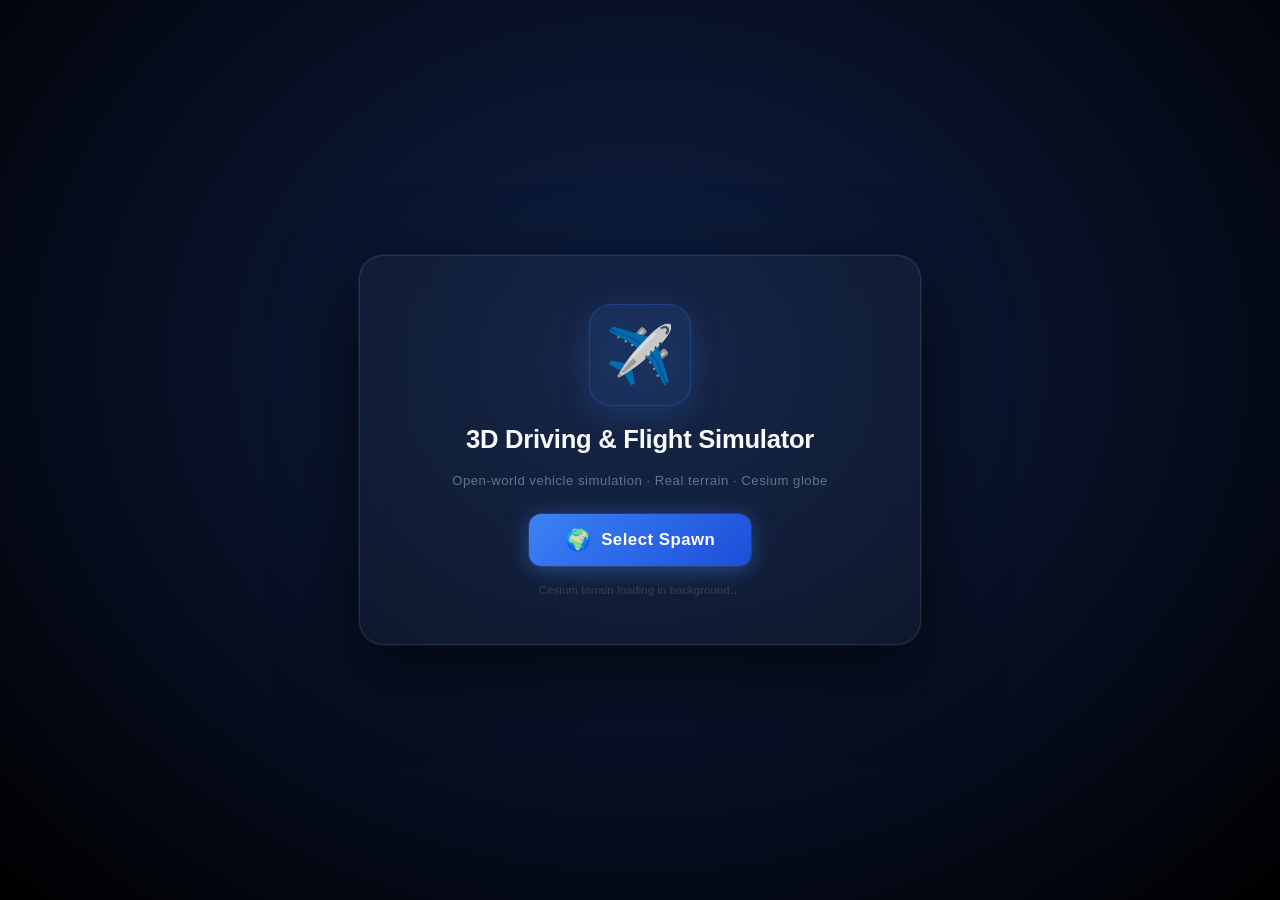
==== index.html @ 6d43e44e "Add files via upload" ====
<!DOCTYPE html>
<html lang="en">
<head>
    <meta charset="UTF-8">
    <meta name="viewport" content="width=device-width, initial-scale=1.0, maximum-scale=1.0, user-scalable=no">
    <title>3D Driving & Flight Simulator</title>

    <link rel="manifest" href="manifest.json">

    <!-- Leaflet (collision, routing, GPS) -->
    <link rel="stylesheet" href="https://unpkg.com/leaflet@1.9.4/dist/leaflet.css"/>
    <link rel="stylesheet" href="https://unpkg.com/leaflet-routing-machine@latest/dist/leaflet-routing-machine.css" />

    <!-- CesiumJS (3D world engine) -->
    <link href="https://cesium.com/downloads/cesiumjs/releases/1.117/Build/Cesium/Widgets/widgets.css" rel="stylesheet">

    <link rel="stylesheet" href="style.css"/>
    <script src="https://unpkg.com/@turf/turf@6/turf.min.js"></script>
</head>
<body>

    <!-- ─── CESIUM 3D WORLD (shown in 3D mode) ───────────────────────────── -->
    <div id="cesium-container"></div>

    <div id="skybox"></div>

    <!-- ─── LEAFLET CSS-PERSPECTIVE VIEW (shown in 2D mode / fallback) ────── -->
    <div id="camera-perspective">
        <div id="camera-tilt">
            <div id="map-rotator">
                <div id="map-subpixel">
                    <div id="map-container">
                        <div id="map"></div>
                    </div>
                </div>
            </div>
            <div id="vehicle-overlay">
                <div id="vehicle-graphic"></div>
            </div>
        </div>
    </div>

    <!-- Cesium 3D mode owns its own vehicle visuals: in first-person there's
         nothing to draw (you're inside the vehicle); in third-person, simple
         box-built vehicle models are added directly to the Cesium scene in
         script.js. The #vehicle-overlay sprite below is only used by the
         3D CSS / 2D modes. -->

    <div id="ui-top" class="panel">
        <div id="ui-top-controls">
            <select id="vehicle-select">
                <option value="car">🚗 Car</option>
                <option value="bus">🚌 Bus</option>
                <option value="plane">✈️ Plane</option>
            </select>
            
            <select id="map-layer-select">
                <option value="sat">🛰️ Satellite</option>
                <option value="hybrid">🗺️ Hybrid</option>
            </select>

            <button class="btn-ui" onclick="toggleGPS()" style="background: var(--accent); color: white;">📍 GPS</button>
            <button class="btn-ui" id="btn-orientation" onclick="toggleOrientation()">🧭 North Up</button>
            <button class="btn-ui" id="btn-cam-view-quick" onclick="toggleCesiumCameraQuick()" style="display:none; background:#8b5cf6; color:white;">👁️ 1st Person</button>
            <button class="btn-ui" id="btn-cockpit-cam-open" onclick="openCockpitCamModal()" style="display:none; background:#16a34a; color:white;">🎥 Cam</button>
            <button class="btn-ui" id="btn-day-night" onclick="toggleDayNight()" style="background:#1e293b; color:white;" title="Toggle Day / Night mode">☀️ Day</button>
            <button class="btn-ui" id="btn-preload-quick" onclick="quickPreloadArea()" title="Preload terrain/tiles around your current position" style="background:#0ea5e9; color:white;">🗺️ Preload</button>
            <button class="btn-ui" onclick="toggleSettings()" style="background: #475569; color: white;">⚙️ Settings</button>
            <button class="btn-ui" id="btn-exit-to-spawn" onclick="exitToSpawnSelector()" style="background:#dc2626; color:white;" title="Exit to spawn selection">🚪 Exit</button>
        </div>
        
        <button class="btn-ui" id="btn-minimize" onclick="toggleUiTop()" aria-label="Minimizar panel" style="background: rgba(255, 255, 255, 0.1); border: 1px solid var(--border-panel); color: white; padding: 8px; display: flex; align-items: center; justify-content: center; min-width: 38px;">
            ➖
        </button>
    </div>

    <div id="controls-help">
        <b id="help-title">Keep Chrome zoom at 67%</b><br>
        <span id="help-text"><br></span>
    </div>

    <div id="settings-modal" class="modal-overlay" style="display: none;">
        <div class="modal-content panel" id="settings-modal-content">
            <div class="modal-header">
                <h2>⚙️ Settings</h2>
                <button class="btn-close" onclick="toggleSettings()">×</button>
            </div>
            <div class="modal-body settings-modal-body">

                <div class="settings-tabs" id="settings-tabs">
                    <button class="settings-tab active" data-tab="display" onclick="switchSettingsTab('display')">🖥️ Display</button>
                    <button class="settings-tab" data-tab="physics" onclick="switchSettingsTab('physics')">🛡️ Physics</button>
                    <button class="settings-tab" data-tab="camera" onclick="switchSettingsTab('camera')">🎥 Camera</button>
                    <button class="settings-tab" data-tab="airplane" id="tab-btn-airplane" onclick="switchSettingsTab('airplane')">✈️ Airplane</button>
                    <button class="settings-tab" data-tab="scales" onclick="switchSettingsTab('scales')">🔍 Scales</button>
                    <button class="settings-tab" data-tab="controls" onclick="switchSettingsTab('controls')">🎮 Controls</button>
                    <button class="settings-tab" data-tab="imagery" onclick="switchSettingsTab('imagery')">🌍 Imagery</button>
                    <button class="settings-tab" data-tab="preloading" onclick="switchSettingsTab('preloading')">🗺️ Preloading</button>
                    <button class="settings-tab" data-tab="gp3dt" id="tab-btn-gp3dt" onclick="switchSettingsTab('gp3dt')">🏙️ GP3DT</button>
                    <button class="settings-tab" data-tab="troubleshoot" onclick="switchSettingsTab('troubleshoot')">🔧 Help</button>
                </div>

                <div class="settings-panels" id="settings-panels">

                <div class="settings-panel-content active" data-tab="display">
                <div class="settings-section" style="border-color: #06b6d4; background: rgba(6, 182, 212, 0.1);">
                    <h3 style="color: #06b6d4;">🖥️ Display</h3>
                    <label style="align-items: center; cursor: pointer;">
                        ⛶ Fullscreen
                        <input type="checkbox" id="set-fullscreen" onchange="toggleFullscreen(this.checked)" style="width: 20px; height: 20px;">
                    </label>
                    <p class="desc-text">Hides the browser UI for an immersive view. Exits automatically if you press Esc.</p>

                    <label style="margin-top: 15px;">🌤️ Sky</label>
                    <select id="set-skybox" class="input-select" onchange="updateSkyBox(this.value)">
                        <option value="default">Default (Cesium Atmosphere)</option>
                        <option value="clouds">Custom Skybox — Clouds</option>
                    </select>
                    <p class="desc-text">"Clouds" swaps Cesium's procedural sky for a fixed cloud-photo cubemap (skybox.png). Looks great at altitude in 3D Cesium mode; switch back to Default any time.</p>

                    <label style="align-items: center; cursor: pointer; margin-top: 15px;">
                        🚧 Occlusion Culling (terrain depth test)
                        <input type="checkbox" id="set-occlusion-culling" checked onchange="toggleOcclusionCulling(this.checked)" style="width: 20px; height: 20px;">
                    </label>
                    <p class="desc-text">When on, terrain correctly hides buildings, 3D tiles, and vehicles behind hills/ridges (more realistic, slightly more GPU cost). Turn off only if you're chasing extra performance and don't mind objects showing through terrain.</p>
                </div>
                </div>

                <div class="settings-panel-content" data-tab="physics">
                <div class="settings-section" style="border-color: #10b981; background: rgba(16, 185, 129, 0.1);">
                    <h3 style="color: #10b981;">🛡️ Physics & Environment</h3>
                    <label style="align-items: center; cursor: pointer;">
                        Vehicle Collision
                        <input type="checkbox" id="set-collision" onchange="toggleCollision(this.checked)" style="width: 20px; height: 20px;">
                    </label>
                    <label style="align-items: center; cursor: pointer; color: #ef4444; margin-top: 10px;">
                        Show Collision Zones (Red)
                        <input type="checkbox" id="set-debug-collision" onchange="toggleDebugCollision(this.checked)" style="width: 20px; height: 20px;">
                    </label>
                </div>
                </div>

                <div class="settings-panel-content" data-tab="camera">
                <div class="settings-section" style="border-color: #8b5cf6; background: rgba(139, 92, 246, 0.1);">
                    <h3 style="color: #8b5cf6;">🎥 Camera Mode</h3>
                    <div style="display: flex; gap: 10px; margin-top: 10px;">
                        <button class="btn-ui active" id="btn-mode-3d" onclick="setRenderMode('3D')" style="flex:1;">3D Cesium</button>
                        <button class="btn-ui" id="btn-mode-css" onclick="setRenderMode('CSS')" style="flex:1;">3D CSS</button>
                        <button class="btn-ui" id="btn-mode-2d" onclick="setRenderMode('2D')" style="flex:1;">2D Map</button>
                    </div>
                    <p class="desc-text" style="margin-top:8px;">3D Cesium: real globe engine (real terrain/buildings) — choose 1st or 3rd person below. 3D CSS: lightweight perspective, chase cam. 2D: flat top-down.</p>

                    <div style="display: flex; gap: 10px; margin-top: 12px;">
                        <button class="btn-ui active" id="btn-view-first" onclick="setCesiumCameraView('first')" disabled style="flex:1;">👁️ 1st Person</button>
                        <button class="btn-ui" id="btn-view-third" onclick="setCesiumCameraView('third')" disabled style="flex:1;">🚙 3rd Person</button>
                    </div>
                    <p class="desc-text">Only applies in 3D Cesium mode. 3rd person shows a simple box-built model of the current vehicle with a chase camera behind it.</p>

                    <label style="margin-top: 15px;">3rd Person Zoom: <span id="val-3rd-person-zoom">1.00</span>x</label>
                    <input type="range" class="slider" id="set-3rd-person-zoom" min="0.3" max="3.0" step="0.05" value="1.0" oninput="updateThirdPersonZoom(this.value)">
                    <p class="desc-text">Moves the 3rd person chase camera closer (zoom in) or farther (zoom out) from the vehicle. Default: 1.0x.</p>

                    <label style="margin-top: 15px;">Camera Follow Delay: <span id="val-cam-follow-delay">1.00</span>x</label>
                    <input type="range" class="slider" id="set-cam-follow-delay" min="0.2" max="5.0" step="0.1" value="1.0" oninput="updateCameraFollowDelay(this.value)">
                    <p class="desc-text">3rd person chase camera position lag (altitude + left/right sweep). Lower = snappier/near-instant; higher = floatier, more inertia. Never affects camera rotation/banking or chase distance. Default: 1.0x.</p>

                    <label style="margin-top: 15px;">
                        Camera Look Target: <span id="val-cam-horizon-blend">0.00</span>
                    </label>
                    <div style="display:flex; justify-content:space-between; font-size:0.72rem; color:var(--text-muted); margin-top:3px;">
                        <span>🎯 Center on vehicle</span>
                        <span>🌅 Center on horizon</span>
                    </div>
                    <input type="range" class="slider" id="set-cam-horizon-blend" min="0" max="1" step="0.05" value="0" oninput="updateCameraLookBlend(this.value)">
                    <p class="desc-text">Blends the 3rd person camera's look target between the vehicle (0) and the horizon (1). Higher values give a more cinematic, forward-looking view. Default: 0.</p>

                    <label style="align-items: center; cursor: pointer; margin-top: 15px;">
                        📷 Camera banks/rolls with plane
                        <input type="checkbox" id="set-cam-rotate-plane" checked onchange="updateCameraRotatesWithPlane(this.checked)" style="width: 20px; height: 20px;">
                    </label>
                    <p class="desc-text">When on, the 3rd person camera's horizon tilts with the aircraft's bank angle. When off, the camera up-vector stays level — the horizon is always flat regardless of how much the plane rolls. Only applies to the plane in 3rd person.</p>

                    <label style="margin-top: 15px;">Camera Tilt (CSS mode): <span id="val-cam-tilt">0</span>°</label>
                    <input type="range" class="slider" id="set-cam-tilt" min="-90" max="90" step="1" value="0" oninput="updateCameraTilt(this.value)">

                    <label style="margin-top: 15px;">Field of View (Cesium 3D): <span id="val-fov">75</span>°</label>
                    <input type="range" class="slider" id="set-fov" min="30" max="120" step="1" value="75" oninput="updateFOV(this.value)">
                    <p class="desc-text">Wider FOV gives a fish-eye runway feel; narrower is more realistic. Default: 75°.</p>


                </div>
                </div>

                <div class="settings-panel-content" data-tab="airplane">
                <div class="settings-section" style="border-color: #38bdf8; background: rgba(56, 189, 248, 0.08);">
                    <h3 style="color: #38bdf8;">✈️ Airplane — 3D Mode Controls</h3>
                    <p class="desc-text">These settings only affect the airplane in 3D Cesium mode. They have no effect on the car or bus.</p>

                    <label style="margin-top: 12px;">Control Sensitivity: <span id="val-flight-sensitivity">1.00x</span></label>
                    <div style="display:flex; justify-content:space-between; font-size:0.72rem; color:var(--text-muted); margin-top:3px;">
                        <span>🐢 Sluggish / Stable</span>
                        <span>⚡ Twitchy / Responsive</span>
                    </div>
                    <input type="range" class="slider" id="set-flight-sensitivity" min="0.2" max="3.0" step="0.05" value="1.0" oninput="updateFlightSensitivity(this.value)">
                    <p class="desc-text">Scales how fast the plane rolls and pitches in response to joystick or keyboard input. Lower = more stable and forgiving; higher = sharper, more aggressive control response. Default: 1.00x.</p>

                    <label style="margin-top: 15px;">Acceleration / Thrust: <span id="val-flight-acceleration">1.00x</span></label>
                    <div style="display:flex; justify-content:space-between; font-size:0.72rem; color:var(--text-muted); margin-top:3px;">
                        <span>🐌 Slow build-up</span>
                        <span>🚀 Instant power</span>
                    </div>
                    <input type="range" class="slider" id="set-flight-acceleration" min="0.2" max="3.0" step="0.05" value="1.0" oninput="updateFlightAcceleration(this.value)">
                    <p class="desc-text">Multiplies the engine's maximum thrust. Higher values mean the plane reaches top speed much faster; lower values give a slow, realistic spool-up. Does not affect drag or stall speed. Default: 1.00x.</p>
                </div>
                </div>

                <div class="settings-panel-content" data-tab="scales">
                <div class="settings-section">
                    <h3>🔍 Scales</h3>
                    <label>Vehicle Size: <span id="val-veh-size">1.0</span>x</label>
                    <input type="range" class="slider" id="set-veh-size" min="0.5" max="5" step="0.1" value="1.0" oninput="updateVehicleScale(this.value)">

                    <label>Map Zoom: <span id="val-map-zoom">18</span></label>
                    <input type="range" class="slider" id="set-map-zoom" min="12" max="22" step="0.5" value="18" oninput="updateMapZoom(this.value)">

                    <label>Camera Zoom (CSS): <span id="val-cam-zoom">1.0</span>x</label>
                    <input type="range" class="slider" id="set-cam-zoom" min="0.3" max="3.0" step="0.05" value="1.0" oninput="updateCameraZoom(this.value)">
                </div>
                </div>

                <div class="settings-panel-content" data-tab="controls">
                <div class="settings-section">
                    <h3>🎮 Steering Control</h3>
                    <select id="set-steering-mode" class="input-select" onchange="updateSteeringMode(this.value)">
                        <option value="arrows">D-Pad / Buttons</option>
                        <option value="joystick">Virtual Joystick</option>
                    </select>

                    <label style="margin-top: 15px;">Sensitivity: <span id="val-steering-sens">1.0</span>x</label>
                    <input type="range" class="slider" id="set-steering-sens" min="0.1" max="3.0" step="0.1" value="1.0" oninput="updateSteeringSensitivity(this.value)">
                </div>
                </div>

                <!-- API keys (optional – nothing is baked in; paste your own here).
                     Saved to this browser's localStorage only, never sent anywhere
                     except directly to Cesium/Google with the request itself. -->
                <div class="settings-panel-content" data-tab="imagery">
                <div class="settings-section" style="border-color: #f59e0b; background: rgba(245, 158, 11, 0.08);">
                    <h3 style="color: #f59e0b;">🌍 3D Imagery Keys (optional)</h3>
                    <p class="desc-text">Works fine with no keys (flat ArcGIS satellite imagery). Add a free Cesium Ion token below to unlock real terrain elevation, OSM building footprints, AND free photorealistic 3D tiles — no Google Cloud account needed. Keys are saved only in this browser, never shipped with the app.</p>

                    <label style="margin-top: 12px;">3D Map Style <span style="font-weight:400;">— only takes effect once a token below is saved</span></label>
                    <div style="display: flex; gap: 8px; margin-top: 6px; flex-wrap: wrap;">
                        <button id="btn-style-cesium" class="btn-ui" onclick="set3DStyle('cesium')" style="flex:1;">🗺️ Terrain + OSM</button>
                        <button id="btn-style-photoreal" class="btn-ui active" onclick="set3DStyle('photoreal')" style="flex:1;">🌆 Google Photorealistic</button>
                    </div>
                    <p class="desc-text" style="margin-top:4px;"><b>Terrain + OSM:</b> Cesium WorldTerrain elevation with grey OSM building footprints. <b>Photorealistic:</b> Google's textured 3D mesh (Ion asset 2275207) — replaces terrain and OSM buildings to avoid them overlapping/z-fighting.</p>

                    <label style="margin-top: 12px;">Cesium Ion Token <span style="font-weight:400;">— enables WorldTerrain, OSM Buildings & free Photorealistic Tiles</span></label>
                    <div style="display:flex; gap:8px; margin-top:6px;">
                        <input type="text" id="cesium-token-input" placeholder="eyJhbGci..." style="flex:1; font-size:0.75rem; padding:6px;">
                        <button onclick="applyCesiumIonToken()" style="flex-shrink:0;">Apply</button>
                    </div>
                    <p class="desc-text" style="margin-top:4px;">Get a free token at <a href="https://ion.cesium.com" target="_blank" style="color:#f59e0b;">ion.cesium.com</a>.</p>
                    <p class="desc-text" id="photoreal-status" style="margin-top:8px; display:none; font-weight:600;"></p>

                    <button onclick="clearSavedKeys()" class="danger" style="margin-top:12px; width:100%;">Clear saved keys on this device</button>
                </div>
                </div>

                <div class="settings-panel-content" data-tab="preloading">
                <div class="settings-section" style="border-color: #06b6d4; background: rgba(6, 182, 212, 0.08);">
                    <h3 style="color: #06b6d4;">🗺️ Preloading</h3>
                    <p class="desc-text">Streams terrain, buildings, and 3D tiles in a radius around a location <b>before</b> you actually get there, so the area is fully ready the moment you arrive — no pop-in, no stutter.</p>

                    <label style="margin-top: 12px;">Preload Radius: <span id="val-preload-radius">3.0</span> km</label>
                    <input type="range" class="slider" id="set-preload-radius" min="0.5" max="15" step="0.5" value="3" oninput="updatePreloadRadius(this.value)">
                    <p class="desc-text">Used automatically every time you confirm a spawn location — the loading screen now waits until this whole area is preloaded before you appear, so there are no further loading times once you're in. Larger radius = smoother arrival but a longer initial wait.</p>

                    <button onclick="quickPreloadArea()" style="margin-top: 14px; width: 100%; background: #06b6d4; color: #03242b; font-weight: 700;">
                        📍 Preload Around My Current Position
                    </button>
                    <p class="desc-text">Quick-access version of the same action — can be used at any time, anywhere, centered on wherever you currently are (also available as the 🗺️ Preload button in the top bar). Shows the same loading screen and briefly pauses the simulation while it streams the area in.</p>
                </div>
                </div>


                <div class="settings-panel-content" data-tab="gp3dt">
                <div class="settings-section" style="border-color: #22c55e; background: rgba(34, 197, 94, 0.08);">
                    <h3 style="color: #22c55e;">🏙️ GP3DT Quality &amp; Rendering</h3>
                    <p class="desc-text">Only applies when Google Photorealistic 3D Tiles is active. Changes take effect immediately.</p>

                    <label style="margin-top: 10px;">🏗️ Collision Floor Tolerance: <span id="val-hitbox-tolerance">1.5 m</span></label>
                    <div style="display:flex; justify-content:space-between; font-size:0.72rem; color:var(--text-muted); margin-top:3px;">
                        <span>🧱 Strict (clip-proof)</span>
                        <span>🌉 Lenient (fly under bridges)</span>
                    </div>
                    <input type="range" class="slider" id="set-hitbox-tolerance" min="0" max="200" step="1" value="1.5" oninput="updateHitboxTolerance(this.value)">
                    <p class="desc-text">How far below a GP3DT surface (building roof, bridge deck, or terrain) the plane can travel before being snapped back up. <b>Default 1.5 m</b> stops clipping through real ground. Raise to ~30–60 m to fly under bridges and overpasses without being ejected upward. Setting it very high (150 m+) effectively disables the floor — the plane can pass through terrain entirely.</p>

                    <label style="margin-top: 10px;">Quality Preset</label>
                    <select id="gp3dt-quality-preset" class="input-select" onchange="setGP3DTPreset(this.value)">
                        <option value="ultra-low" selected>🐌 Ultra Low (512 MB, Fastest)</option>
                        <option value="normal">⚡ Normal (2 GB, Balanced)</option>
                        <option value="ultra-high">🚀 Ultra High (4 GB, Best Quality)</option>
                    </select>
                    <p class="desc-text">Presets configure LOD quality, memory cache, shadows, fog, and streaming behaviour.</p>

                    <div class="gp3dt-advanced">
                        <p class="desc-text" style="font-weight:600; color:var(--text-main); margin-bottom:8px;">Advanced (manual override)</p>

                        <label>Screen Space Error: <span id="val-gp3dt-sse" class="desc-text">16</span></label>
                        <input type="range" id="set-gp3dt-sse" class="slider" min="2" max="64" step="2" value="16"
                               oninput="updateGP3DTAdvancedSetting('maximumScreenSpaceError', this.value); document.getElementById('val-gp3dt-sse').textContent = this.value">
                        <p class="desc-text">Higher = lower quality but faster. Ultra Low: 64 · Normal: 16 · Ultra High: 2.</p>

                        <label style="margin-top:12px;">Memory Cache (MB): <span id="val-gp3dt-mem" class="desc-text">2048</span></label>
                        <input type="range" id="set-gp3dt-mem" class="slider" min="512" max="4096" step="512" value="2048"
                               oninput="updateGP3DTAdvancedSetting('maximumMemoryUsage', this.value); document.getElementById('val-gp3dt-mem').textContent = this.value">
                        <p class="desc-text">Tile cache size. Higher = more RAM but less re-streaming on revisit.</p>

                        <label style="margin-top:12px;">Fog Density: <span id="val-gp3dt-fog" class="desc-text">0.0001</span></label>
                        <input type="range" id="set-gp3dt-fog" class="slider" min="0" max="0.001" step="0.0001" value="0.0001"
                               oninput="updateGP3DTAdvancedSetting('fogDensity', this.value); document.getElementById('val-gp3dt-fog').textContent = this.value">
                        <p class="desc-text">0 = no fog (clear). Higher = atmospheric haze. Ultra High: 0 · Ultra Low: 0.0005.</p>

                        <label style="margin-top:12px;">Shadow Quality</label>
                        <select id="set-gp3dt-shadows" class="input-select"
                                onchange="updateGP3DTAdvancedSetting('shadowQuality', parseInt(this.value))">
                            <option value="0">Off (Fastest)</option>
                            <option value="1">Low (Cast Only)</option>
                            <option value="2" selected>Medium (Balanced)</option>
                            <option value="3">High (Best)</option>
                        </select>
                        <p class="desc-text">Shadows on terrain and buildings. Higher = more realistic but slower.</p>

                        <label style="align-items:center; cursor:pointer; margin-top:12px;">
                            Dynamic Screen Space Error
                            <input type="checkbox" id="set-gp3dt-dynamic-sse" checked style="width:20px; height:20px;"
                                   onchange="updateGP3DTAdvancedSetting('dynamicScreenSpaceError', this.checked)">
                        </label>
                        <p class="desc-text">Automatically adjusts quality based on performance. Recommended ON.</p>

                        <label style="align-items:center; cursor:pointer; margin-top:8px;">
                            Preload Flight Destinations
                            <input type="checkbox" id="set-gp3dt-preload" checked style="width:20px; height:20px;"
                                   onchange="updateGP3DTAdvancedSetting('preloadFlightDestinations', this.checked)">
                        </label>
                        <p class="desc-text">Pre-streams tiles ahead of movement direction. Better for planes; uses more bandwidth.</p>
                    </div>
                </div>
                </div>

                <div class="settings-panel-content" data-tab="troubleshoot">
                <div class="settings-section" style="border-color: #ef4444; background: rgba(239, 68, 68, 0.08);">
                    <h3 style="color: #ef4444;">🔧 Troubleshooting</h3>
                    <p class="desc-text" style="color: #fca5a5;">Press this if your car, airplane, or bus doesn't load correctly. This resets all saved data and reloads the simulator fresh.</p>
                    <button
                        onclick="if(confirm('This will clear all saved settings and reload. Continue?')) { localStorage.clear(); location.reload(); }"
                        style="margin-top: 12px; width: 100%; background: #ef4444; color: white; border: none; padding: 12px; border-radius: 8px; font-size: 1rem; font-weight: bold; cursor: pointer; letter-spacing: 0.5px;">
                        🔄 Reset &amp; Fix Loading Issues
                    </button>
                </div>
                </div>

                </div>
            </div>
        </div>
    </div>

    <!-- ─── PRELOAD LOADING SCREEN ─────────────────────────────────────────────
         Shown by preloadAreaAroundLocation() in script.js, both when confirming
         a new spawn location and when the quick-access "🗺️ Preload" button is
         used mid-game. Physics/camera updates pause (see `gamePreloading` in
         script.js) for as long as this is visible. ───────────────────────── -->
    <div id="preload-screen" class="modal-overlay" style="display:none;">
        <div id="preload-box">
            <div id="preload-spinner"></div>
            <h2 id="preload-title">🗺️ Preloading Area…</h2>
            <p id="preload-subtitle">Streaming terrain &amp; tiles…</p>
            <div id="preload-bar-track">
                <div id="preload-bar-fill"></div>
            </div>
            <p id="preload-pct">0%</p>
        </div>
    </div>

    <div id="ui-bottom-left" class="panel">
        <p class="info-text" id="coord-info">Lat: 0.00000, Lng: 0.00000</p>
        <p class="info-text" id="alt-info" style="display: none;">ALT: 0 ft</p>
    </div>

    <div id="ui-bottom-right" class="panel">
        <div class="speed-display">
            <h1 class="speed-val" id="speed-val">000</h1>
            <span style="color: var(--text-muted); font-weight: bold;" id="speed-unit-text">KPH</span>
        </div>
        <div class="speed-controls">
            <button class="unit-btn active" onclick="setSpeedUnit('KPH')">KPH</button>
            <button class="unit-btn" onclick="setSpeedUnit('MPH')">MPH</button>
            <button class="unit-btn" onclick="setSpeedUnit('KNOTS')">KNOTS</button>
        </div>
    </div>

    <div id="gps-window" class="panel">
        <div id="gps-header">
            <span>📡 GPS Navigation</span>
            <span style="font-size: 1.2rem; cursor: pointer;" onclick="toggleGPS()">×</span>
        </div>
        <div id="gps-content">
            <div class="input-group">
                <input type="text" id="gps-search" placeholder="Search destination...">
                <button onclick="searchLocation()">Go</button>
            </div>
            <div id="gps-nav-info">
                <div style="font-size: 0.9rem; color: var(--text-muted);">Navigating to Destination</div>
                <div style="font-size: 1.5rem; font-weight: bold;" id="gps-dist">0.00 km</div>
                <div class="compass-container">
                    <svg id="gps-arrow" viewBox="0 0 24 24" width="30" height="30" fill="#22c55e">
                        <path d="M12 2L4 20L12 17L20 20Z" />
                    </svg>
                </div>
                <div class="input-group" style="margin-top: 5px;">
                    <button style="flex: 1;" onclick="teleportToDest()">Teleport</button>
                    <button class="danger" style="flex: 1;" onclick="cancelNavigation()">Cancel</button>
                </div>
            </div>
        </div>
    </div>

    <!-- ─── GPS MINI-MAP OVERLAY (Picture-in-Picture Navigation) ────────── -->
    <div id="gps-minimap-overlay" class="panel">
        <div id="gps-minimap-header">
            <div id="gps-minimap-title">
                <span id="gps-minimap-icon">🗺️</span>
                <span>Navigation</span>
            </div>
            <div id="gps-minimap-dist-wrap">
                <span id="gps-minimap-dist">—</span>
            </div>
        </div>
        <div id="gps-minimap-viewport">
            <!-- Leaflet map fills this; gets CSS-rotated for head-up -->
            <div id="gps-minimap"></div>
            <!-- Vehicle arrow — fixed at viewport center, always points UP (= heading) -->
            <div id="gps-minimap-vehicle">
                <svg viewBox="0 0 20 28" xmlns="http://www.w3.org/2000/svg" width="20" height="28">
                    <polygon points="10,0 20,26 10,20 0,26" fill="#22c55e" stroke="white" stroke-width="1.5" stroke-linejoin="round"/>
                </svg>
            </div>
            <!-- Compass North indicator (top of overlay) -->
            <div id="gps-minimap-north">N</div>
            <!-- Accuracy ring pulse at center -->
            <div id="gps-minimap-accuracy-ring"></div>
        </div>
        <div id="gps-minimap-footer">
            <span id="gps-minimap-dest-label">No destination set</span>
            <div id="gps-minimap-zoom-btns">
                <button id="nav-zoom-in"  onclick="navMapZoom(1)">+</button>
                <button id="nav-zoom-out" onclick="navMapZoom(-1)">−</button>
            </div>
        </div>
    </div>

    <div id="mobile-controls-ground">
        <div id="d-pad-container" class="steering-module">
            <div class="d-pad-btn" id="btn-left">←</div>
            <div class="d-pad-btn" id="btn-right">→</div>
        </div>
        <div id="joystick-container" class="steering-module" style="display:none;">
            <div id="joystick-base">
                <div id="joystick-knob"></div>
            </div>
        </div>
        <div class="pedal-container" id="pedal-wrapper">
            <div class="pedal pedal-brake" id="btn-brake">Brake</div>
            <div class="pedal pedal-gas" id="btn-gas">Gas</div>
        </div>
    </div>

    <div id="mobile-controls-plane" style="display:none;">
        <div id="flight-joystick-base">
            <div id="flight-joystick-knob"></div>
        </div>
        <div id="flight-buttons">
            <div class="btn-group" style="flex-direction: column; align-items: center; gap: 5px; padding: 5px 0;">
                <label style="color: white; font-size: 10px; font-weight: bold; letter-spacing: 0.5px;">THROTTLE</label>
                <input type="range" id="flight-throttle-slider" min="0" max="100" value="0">
                <span id="flight-throttle-val" style="color: #22c55e; font-size: 11px; font-weight: bold;">0%</span>
            </div>
            <div class="btn-group">
                <button id="btn-flight-brake" class="action-btn">BRAKE</button>
                <button id="btn-flight-reverse" class="action-btn">REV</button>
                <button id="btn-pitch-invert" class="action-btn" onclick="togglePitchInvert()" title="Invert pitch (I key / Joystick btn 3)">INV↕</button>
            </div>
            <div class="btn-group" style="flex-direction: column; align-items: center; gap: 5px; padding: 5px 0;">
                <label style="color: white; font-size: 10px; font-weight: bold; letter-spacing: 0.5px;">RUDDER</label>
                <input type="range" id="flight-yaw-slider" min="-1" max="1" step="0.05" value="0">
            </div>
        </div>
    </div>

    <!-- TakeOff button — shown in Cesium 3D mode when plane reaches V1 (100 kts) -->


<!-- ─── COCKPIT CAMERA ADJUSTER MODAL ───────────────────────────────────── -->
<div id="cockpit-cam-modal" class="modal-overlay" style="display:none;">
    <div id="cockpit-cam-box">
        <button class="ccam-close" onclick="closeCockpitCamModal()">✕</button>
        <h2 class="ccam-title">🎥 Cockpit Camera</h2>

        <div class="ccam-grid">
            <div class="ccam-col">
                <div class="ccam-label">Horizontal<br>Turn</div>
                <div class="ccam-btns">
                    <button class="ccam-btn" onclick="adjCockpit('horizontalTurn', 1)">+</button>
                    <button class="ccam-btn" onclick="adjCockpit('horizontalTurn',-1)">−</button>
                </div>
                <div class="ccam-val" id="ccam-val-horizontalTurn">0.0°</div>
            </div>
            <div class="ccam-col">
                <div class="ccam-label">Vertical<br>Turn</div>
                <div class="ccam-btns">
                    <button class="ccam-btn" onclick="adjCockpit('verticalTurn', 1)">+</button>
                    <button class="ccam-btn" onclick="adjCockpit('verticalTurn',-1)">−</button>
                </div>
                <div class="ccam-val" id="ccam-val-verticalTurn">0.0°</div>
            </div>
            <div class="ccam-col">
                <div class="ccam-label">Up / Down</div>
                <div class="ccam-btns">
                    <button class="ccam-btn" onclick="adjCockpit('upDown', 0.1)">+</button>
                    <button class="ccam-btn" onclick="adjCockpit('upDown',-0.1)">−</button>
                </div>
                <div class="ccam-val" id="ccam-val-upDown">4.50 m</div>
            </div>

            <div class="ccam-col">
                <div class="ccam-label">Side<br>Position</div>
                <div class="ccam-btns">
                    <button class="ccam-btn" onclick="adjCockpit('sidePosition', 0.1)">+</button>
                    <button class="ccam-btn" onclick="adjCockpit('sidePosition',-0.1)">−</button>
                </div>
                <div class="ccam-val" id="ccam-val-sidePosition">−0.80 m</div>
            </div>
            <div class="ccam-col">
                <div class="ccam-label">Field<br>of View</div>
                <div class="ccam-btns">
                    <button class="ccam-btn" onclick="adjCockpit('fovOffset', 1)">+</button>
                    <button class="ccam-btn" onclick="adjCockpit('fovOffset',-1)">−</button>
                </div>
                <div class="ccam-val" id="ccam-val-fovOffset">0.0°</div>
            </div>
            <div class="ccam-col">
                <div class="ccam-label">Front / Back</div>
                <div class="ccam-btns">
                    <button class="ccam-btn" onclick="adjCockpit('frontBack', 0.1)">+</button>
                    <button class="ccam-btn" onclick="adjCockpit('frontBack',-0.1)">−</button>
                </div>
                <div class="ccam-val" id="ccam-val-frontBack">14.00 m</div>
            </div>
        </div>

        <div class="ccam-footer">
            <button class="ccam-foot-btn" onclick="closeCockpitCamModal()">OK</button>
            <button class="ccam-foot-btn" id="ccam-save-btn" onclick="saveCockpitCam()">Save</button>
            <button class="ccam-foot-btn" onclick="loadLastSaveCockpitCam()">Last Save</button>
            <button class="ccam-foot-btn" onclick="resetCockpitCam()">Reset Defaults</button>
        </div>
    </div>
</div>

    <!-- ═══════════════════════════════════════════════════════════════════
         SPAWN SELECTION SYSTEM
         All three layers sit above everything else (z-index 9000+)
         ═════════════════════════════════════════════════════════════════ -->

    <!-- 1. Start Screen — shown on page load -->
    <div id="spawn-start-screen">
        <div id="spawn-start-inner">
            <div id="spawn-logo-wrap">
                <img id="spawn-logo" src="icon-513.png" alt="Simulator Logo" onerror="this.style.display='none'; document.getElementById('spawn-logo-fallback').style.display='flex';">
                <div id="spawn-logo-fallback" style="display:none;">✈️</div>
            </div>
            <h1 id="spawn-title">3D Driving &amp; Flight Simulator</h1>
            <p id="spawn-subtitle">Open-world vehicle simulation · Real terrain · Cesium globe</p>
            <button id="spawn-select-btn" onclick="openSpawnSelector()">
                <span>🌍</span> Select Spawn
            </button>
            <p id="spawn-loading-hint">Cesium terrain loading in background…</p>
        </div>
    </div>

    <!-- 2. Spawn Selector Screen — fullscreen map + controls -->
    <div id="spawn-selector-screen" style="display:none;">
        <!-- Globe/Map -->
        <div id="spawn-map-wrap">
            <div id="spawn-map"></div>
            <!-- Floating search bar on map -->
            <div id="spawn-search-bar-wrap">
                <input id="spawn-search-input" type="text" placeholder="Search 🔍: IATA, ICAO, NAME" autocomplete="off" oninput="spawnSearchDebounced()" onkeydown="if(event.key==='Enter') spawnSearchCommit()">
                <div id="spawn-search-results" style="display:none;"></div>
            </div>
            <!-- Map attribution note -->
            <div id="spawn-map-note">
                (OurAirports data, only necessary when Highlight Airports is enabled or when searching by IATA, ICAO or airport name.)
            </div>
        </div>

        <!-- Sidebar -->
        <div id="spawn-sidebar">
            <div id="spawn-sidebar-header">
                <h2 id="spawn-sidebar-title">🌍 Select Spawn Location</h2>
                <button id="spawn-back-btn" onclick="closeSpawnSelector()">← Back</button>
            </div>

            <!-- Highlight Airports Toggle -->
            <div class="spawn-section">
                <div class="spawn-toggle-row">
                    <span class="spawn-toggle-label">🛬 Highlight Airports</span>
                    <button id="spawn-highlight-btn" class="spawn-toggle-btn" onclick="toggleSpawnHighlight()">OFF</button>
                </div>
            </div>

            <!-- Airport Type Filters -->
            <div class="spawn-section" id="spawn-filters-section">
                <div class="spawn-section-title">Filter Types</div>
                <div id="spawn-filter-grid">
                    <label class="spawn-filter-chip">
                        <input type="checkbox" value="large_airport" checked onchange="applySpawnFilters()"> International
                    </label>
                    <label class="spawn-filter-chip">
                        <input type="checkbox" value="large_airport_incl" checked onchange="applySpawnFilters()"> Large
                    </label>
                    <label class="spawn-filter-chip">
                        <input type="checkbox" value="medium_airport" checked onchange="applySpawnFilters()"> Medium
                    </label>
                    <label class="spawn-filter-chip">
                        <input type="checkbox" value="small_airport" onchange="applySpawnFilters()"> Small
                    </label>
                    <label class="spawn-filter-chip">
                        <input type="checkbox" value="military" onchange="applySpawnFilters()"> Military
                    </label>
                    <label class="spawn-filter-chip">
                        <input type="checkbox" value="heliport" onchange="applySpawnFilters()"> Heliports
                    </label>
                    <label class="spawn-filter-chip">
                        <input type="checkbox" value="seaplane_base" onchange="applySpawnFilters()"> Seaplane
                    </label>
                </div>
            </div>

            <!-- Selected Location Info -->
            <div id="spawn-selected-info" style="display:none;">
                <div class="spawn-section spawn-info-section">
                    <div class="spawn-section-title" id="spawn-info-type-badge">✈️ Airport</div>
                    <div id="spawn-info-name" class="spawn-info-name">—</div>
                    <div class="spawn-info-grid">
                        <div class="spawn-info-item">
                            <span class="spawn-info-label">ICAO</span>
                            <span class="spawn-info-val" id="spawn-info-icao">—</span>
                        </div>
                        <div class="spawn-info-item">
                            <span class="spawn-info-label">IATA</span>
                            <span class="spawn-info-val" id="spawn-info-iata">—</span>
                        </div>
                        <div class="spawn-info-item">
                            <span class="spawn-info-label">Latitude</span>
                            <span class="spawn-info-val" id="spawn-info-lat">—</span>
                        </div>
                        <div class="spawn-info-item">
                            <span class="spawn-info-label">Longitude</span>
                            <span class="spawn-info-val" id="spawn-info-lng">—</span>
                        </div>
                        <div class="spawn-info-item" id="spawn-info-elev-row">
                            <span class="spawn-info-label">Elevation</span>
                            <span class="spawn-info-val" id="spawn-info-elev">—</span>
                        </div>
                        <div class="spawn-info-item" id="spawn-info-country-row">
                            <span class="spawn-info-label">Country</span>
                            <span class="spawn-info-val" id="spawn-info-country">—</span>
                        </div>
                    </div>
                    <!-- Runway / Operation selector — shown for airports when plane is active -->
                    <div id="spawn-runway-section" style="display:none; margin-top:12px;">
                        <div class="spawn-runway-label">✈️ Operation</div>
                        <div class="spawn-op-tabs" id="spawn-op-tabs">
                            <label class="spawn-op-tab">
                                <input type="radio" name="spawn-operation" value="takeoff" checked>
                                <span>🛫 Takeoff</span>
                            </label>
                            <label class="spawn-op-tab">
                                <input type="radio" name="spawn-operation" value="landing">
                                <span>🛬 Landing</span>
                            </label>
                        </div>
                        <div class="spawn-runway-label" style="margin-top:10px;">🛣️ Runway</div>
                        <select id="spawn-runway-select" class="spawn-runway-select">
                            <option value="">— Select an airport first —</option>
                        </select>
                        <div id="spawn-runway-status" class="spawn-runway-status"></div>
                    </div>

                    <div id="spawn-confirm-btns">
                        <button id="spawn-confirm-btn" onclick="confirmSpawnLocation()">
                            🚀 Confirm Spawn
                        </button>
                        <button id="spawn-cancel-sel-btn" onclick="clearSpawnSelection()">
                            ✕ Cancel
                        </button>
                    </div>
                </div>
            </div>

            <!-- No selection hint -->
            <div id="spawn-hint-panel" class="spawn-section">
                <p class="spawn-hint-text">📍 Click anywhere on the map to select a spawn location, or search for an airport above.</p>
                <p class="spawn-hint-text" style="margin-top:8px; opacity:0.6;">You can also click an airport marker when Highlight Airports is ON.</p>
            </div>
        </div>
    </div>

    <!-- Scripts: Leaflet first, then Cesium, then app -->
<script src="https://unpkg.com/leaflet@1.9.4/dist/leaflet.js"></script>
<script src="https://unpkg.com/leaflet-routing-machine@latest/dist/leaflet-routing-machine.js"></script>
<script src="https://cesium.com/downloads/cesiumjs/releases/1.117/Build/Cesium/Cesium.js"></script>

<script src="script.js"></script>

<script>
if ("serviceWorker" in navigator) {
    window.addEventListener("load", () => {
        navigator.serviceWorker.register("./sw.js")
            .then(() => console.log("Service Worker registered"))
            .catch(err => console.error("Service Worker error:", err));
    });
}
</script>

</body>
</html>
---- style.css ----
:root {
    --bg-panel: rgba(15, 23, 42, 0.85);
    --border-panel: rgba(255, 255, 255, 0.15);
    --accent: #3b82f6;
    --accent-hover: #2563eb;
    --danger: #ef4444;
    --text-main: #f8fafc;
    --text-muted: #94a3b8;
}

body, html {
    margin: 0; padding: 0; width: 100%; height: 100%;
    overflow: hidden; font-family: 'Segoe UI', sans-serif;
    background-color: #000; touch-action: none;
}

/* =========================================================================
   CESIUM 3D CONTAINER
   - Sits at z-index 1 (same layer as the CSS view, but behind UI)
   - Hidden by default; shown via body.is-cesium class
   ========================================================================= */
#cesium-container {
    position: absolute;
    top: 0; left: 0; width: 100%; height: 100%;
    z-index: 1;
    display: none;              /* toggled by setRenderMode() */
    background: #0a0a1a;
}

/* Hide Cesium's own credit/logo overlay – attribution is kept for ArcGIS in comments */
#cesium-container .cesium-widget-credits { display: none !important; }
#cesium-container .cesium-credit-logoContainer { display: none !important; }

body.is-cesium #cesium-container        { display: block; }
/* 3D Cesium mode is first-person only and owns the whole screen — the
   Leaflet/CSS 2D view is fully removed from layout and paint (not just
   invisible) so it can never show through or cost a render. The Leaflet
   `map` JS object itself stays alive in the background for collision/GPS
   math (script.js skips its visual work — and Leaflet's own resize
   tracking — while this is in effect; see setRenderMode/map options). */
body.is-cesium #camera-perspective      { display: none; }
body.is-cesium #skybox                  { display: none; }

/* =========================================================================
   LEGACY CSS 3D (CSS mode — Leaflet with perspective transforms)
   ========================================================================= */
#skybox {
    position: absolute; top: 0; left: 0; width: 100%; height: 100%;
    background: linear-gradient(to bottom, #4fc3f7 0%, #81d4fa 40%, #b3e5fc 70%, #c5e1a5 100%);
    z-index: 0; opacity: 0; transition: opacity 0.3s;
}

body.is-3d #skybox { opacity: 1; }
body.is-3d #map-container { background: transparent; }

#camera-perspective {
    perspective: 1200px; width: 100%; height: 100%; overflow: hidden;
    position: absolute; top: 0; left: 0; z-index: 1;
    transform-origin: center center;
    transition: transform 0.1s ease-out;
    will-change: transform;
}
#camera-tilt {
    width: 100%; height: 100%;
    transform-style: preserve-3d;
    transform-origin: center center;
    /* Roll + Tilt applied here every frame */
    transition: none;
    will-change: transform;
}
#map-rotator { position: absolute; top: -100%; left: -100%; width: 300%; height: 300%; transform-style: preserve-3d; }
#map-subpixel { width: 100%; height: 100%; transform-style: preserve-3d; }
#map-container { width: 100%; height: 100%; }
#map { width: 100%; height: 100%; z-index: 1; background: transparent; }

#vehicle-overlay { position: absolute; top: 50%; left: 50%; transform-style: preserve-3d; z-index: 1000; pointer-events: none; }
#vehicle-graphic {
    position: absolute; transform-style: preserve-3d;
    transform: translate(-50%, -50%);
    filter: drop-shadow(0px 10px 15px rgba(0,0,0,0.8));
    will-change: transform;
}

/* =========================================================================
   PANELS & UI
   ========================================================================= */
.panel {
    background: var(--bg-panel); backdrop-filter: blur(10px); -webkit-backdrop-filter: blur(10px);
    border: 1px solid var(--border-panel); color: var(--text-main); border-radius: 12px;
    box-shadow: 0 8px 32px rgba(0,0,0,0.5); position: absolute; z-index: 2000;
}

select, .btn-ui { background: rgba(255, 255, 255, 0.9); border: none; padding: 8px 12px; border-radius: 6px; font-weight: 600; cursor: pointer; color: #0f172a; }
.btn-ui.active { background: var(--accent); color: #ffffff; }
.btn-ui:disabled { opacity: 0.4; cursor: not-allowed; }

#ui-top {
    top: 20px;
    left: 50%;
    transform: translateX(-50%);
    padding: 10px 20px;
    display: flex;
    gap: 0;
    align-items: center;
    flex-wrap: nowrap;
    justify-content: center;
    width: auto;
    max-width: 92vw;
    overflow: visible;
    transition: padding 0.4s cubic-bezier(0.4, 0, 0.2, 1);
}

#ui-top-controls {
    display: flex;
    gap: 15px;
    align-items: center;
    overflow-x: auto;
    overflow-y: hidden;
    -webkit-overflow-scrolling: touch;
    scrollbar-width: thin;
    scrollbar-color: rgba(255,255,255,0.35) transparent;
    opacity: 1;
    max-width: min(1000px, 78vw);
    margin-right: 15px;
    padding-bottom: 2px;
    transition: max-width 0.4s cubic-bezier(0.4, 0, 0.2, 1), opacity 0.3s ease, margin-right 0.4s ease;
}
#ui-top-controls::-webkit-scrollbar { height: 5px; }
#ui-top-controls::-webkit-scrollbar-track { background: transparent; }
#ui-top-controls::-webkit-scrollbar-thumb { background: rgba(255,255,255,0.35); border-radius: 3px; }

#ui-top-controls > * { flex-shrink: 0; }
#btn-minimize { transition: background 0.2s ease, transform 0.2s ease; }
#btn-minimize:active { transform: scale(0.9); }
#ui-top.collapsed { padding: 10px; }
#ui-top.collapsed #ui-top-controls { max-width: 0px; opacity: 0; margin-right: 0px; pointer-events: none; }

#controls-help { position: absolute; top: 80px; left: 50%; transform: translateX(-50%); text-align: center; color: white; text-shadow: 0 2px 4px black; z-index: 2500; pointer-events: none;}

#ui-bottom-left {
    top: calc(20px + env(safe-area-inset-top, 0px));
    left: calc(20px + env(safe-area-inset-left, 0px));
    bottom: auto;
    padding: 10px 15px;
    display: flex;
    flex-direction: column;
    gap: 3px;
    pointer-events: none;
    background: var(--bg-panel);
    border: 1px solid var(--border-panel);
    border-radius: 8px;
    z-index: 2000;
}
.info-text { font-family: monospace; color: var(--text-muted); font-size: 0.9rem; margin: 0; font-weight: bold; }

#ui-bottom-right {
    top: calc(20px + env(safe-area-inset-top, 0px));
    right: calc(20px + env(safe-area-inset-right, 0px));
    bottom: auto;
    padding: 10px 15px;
    display: flex;
    flex-direction: column;
    align-items: flex-end;
    min-width: 140px;
    background: var(--bg-panel);
    border: 1px solid var(--border-panel);
    border-radius: 12px;
    z-index: 2000;
}
.speed-display { display: flex; align-items: baseline; gap: 8px; }
.speed-val { font-size: 2.8rem; font-weight: 800; font-variant-numeric: tabular-nums; line-height: 1; margin: 0; text-shadow: 0 0 10px rgba(255,255,255,0.2); }
.unit-btn { background: rgba(255,255,255,0.1); border: 1px solid rgba(255,255,255,0.2); color: white; padding: 4px 8px; border-radius: 4px; cursor: pointer; font-size: 0.75rem; transition: 0.2s; }
.unit-btn.active { background: var(--accent); border-color: var(--accent); }
.speed-controls { display: flex; gap: 4px; margin-top: 6px; }

#gps-window { top: 80px; right: 20px; width: 320px; display: none; flex-direction: column; overflow: hidden; padding: 0; }
#gps-header { background: rgba(255,255,255,0.1); padding: 12px 15px; cursor: grab; font-weight: bold; border-bottom: 1px solid var(--border-panel); display: flex; justify-content: space-between; align-items: center; }
#gps-content { padding: 15px; display: flex; flex-direction: column; gap: 12px; }
.input-group { display: flex; gap: 8px; }
input[type="text"] { flex: 1; padding: 10px; border-radius: 6px; border: none; outline: none; color: #0f172a; }
button { background: var(--accent); color: white; border: none; padding: 10px 15px; border-radius: 6px; cursor: pointer; font-weight: 600; }
button.danger { background: var(--danger); }
#gps-nav-info { background: rgba(0,0,0,0.3); border-radius: 8px; padding: 15px; display: none; flex-direction: column; gap: 10px; text-align: center; }
.compass-container { display: flex; justify-content: center; }

/* MODAL */
.modal-overlay { position: fixed; top: 0; left: 0; width: 100%; height: 100%; background: rgba(0,0,0,0.6); z-index: 5000; display: flex; justify-content: center; align-items: center; }
.modal-content { width: 90%; max-width: 500px; max-height: 85%; display: flex; flex-direction: column; overflow: hidden; }
.modal-header { background: rgba(255,255,255,0.1); padding: 15px 20px; display: flex; justify-content: space-between; border-bottom: 1px solid var(--border-panel); flex-shrink: 0; }
.modal-header h2 { margin: 0; font-size: 1.2rem; }
.btn-close { background: transparent; color: white; font-size: 1.5rem; padding: 0; border: none; cursor: pointer; }
.modal-body { padding: 20px; overflow-y: auto; display: flex; flex-direction: column; gap: 20px; }
.settings-section { background: rgba(0,0,0,0.2); padding: 15px; border-radius: 8px; border: 1px solid rgba(255,255,255,0.05); }
.settings-section h3 { margin: 0 0 15px 0; font-size: 1rem; color: var(--accent); }
.settings-section label { display: flex; justify-content: space-between; font-weight: 600; font-size: 0.9rem; margin-top: 10px; }
.desc-text { font-size: 0.75rem; color: var(--text-muted); margin-top: 5px; line-height: 1.4; }
.slider { width: 100%; margin-top: 5px; accent-color: var(--accent); }
.input-select { width: 100%; padding: 10px; border-radius: 6px; margin-top: 5px; color: #0f172a; }

/* ── Settings modal: horizontal layout — left sidebar of category tabs,
   right-hand scrollable content panel for whichever tab is active. ──────── */
#settings-modal-content {
    max-width: 920px;
    width: 94vw;
}
.settings-modal-body {
    flex-direction: row;
    padding: 0;
    gap: 0;
    height: 600px;
    max-height: 76vh;
    overflow: hidden;
}
.settings-tabs {
    flex-shrink: 0;
    width: 200px;
    display: flex;
    flex-direction: column;
    gap: 4px;
    padding: 14px 10px;
    overflow-y: auto;
    background: rgba(0, 0, 0, 0.18);
    border-right: 1px solid var(--border-panel);
}
.settings-tab {
    background: transparent;
    color: var(--text-main);
    border: none;
    text-align: left;
    padding: 10px 14px;
    border-radius: 8px;
    font-weight: 600;
    font-size: 0.85rem;
    cursor: pointer;
    white-space: nowrap;
    transition: background 0.15s ease, opacity 0.15s ease;
}
.settings-tab:hover:not(.tab-disabled) { background: rgba(255, 255, 255, 0.08); }
.settings-tab.active { background: var(--accent); color: #ffffff; }
.settings-tab.tab-disabled,
.settings-tab:disabled {
    opacity: 0.35;
    cursor: not-allowed;
    pointer-events: none;
}
.settings-panels {
    flex: 1;
    padding: 18px 22px;
    overflow-y: auto;
    display: flex;
    flex-direction: column;
}
.settings-panel-content { display: none; }
.settings-panel-content.active { display: block; }

@media (max-width: 700px) {
    /* Narrow screens: tabs become a horizontally-scrollable strip across the
       top instead of a vertical sidebar, content fills the rest below it. */
    .settings-modal-body { flex-direction: column; height: 80vh; max-height: 86vh; }
    .settings-tabs {
        width: 100%;
        flex-direction: row;
        overflow-x: auto;
        overflow-y: visible;
        border-right: none;
        border-bottom: 1px solid var(--border-panel);
    }
    .settings-tab { flex-shrink: 0; }
    .settings-panels { padding: 14px 16px; }
}

/* ── Preload loading screen — shown while preloadAreaAroundLocation() in
   script.js streams terrain/tiles in around a spawn point or the player's
   current position. ───────────────────────────────────────────────────── */
#preload-screen {
    z-index: 9300;
    background: radial-gradient(ellipse at 50% 40%, rgba(15, 32, 68, 0.96) 0%, rgba(6, 13, 31, 0.97) 60%, rgba(0,0,0,0.98) 100%);
}
#preload-box {
    display: flex;
    flex-direction: column;
    align-items: center;
    gap: 10px;
    text-align: center;
    padding: 40px 48px;
    background: rgba(255, 255, 255, 0.03);
    border: 1px solid rgba(255, 255, 255, 0.1);
    border-radius: 20px;
    backdrop-filter: blur(16px);
    -webkit-backdrop-filter: blur(16px);
    box-shadow: 0 20px 64px rgba(0,0,0,0.7), 0 0 0 1px rgba(6,182,212,0.15);
    max-width: 380px;
    width: 88vw;
}
#preload-spinner {
    width: 46px;
    height: 46px;
    border-radius: 50%;
    border: 4px solid rgba(6, 182, 212, 0.2);
    border-top-color: #06b6d4;
    animation: preload-spin 0.9s linear infinite;
    margin-bottom: 6px;
}
@keyframes preload-spin {
    to { transform: rotate(360deg); }
}
#preload-title {
    margin: 0;
    font-size: 1.15rem;
    font-weight: 800;
    color: #f8fafc;
}
#preload-subtitle {
    margin: 0;
    font-size: 0.8rem;
    color: #94a3b8;
    line-height: 1.4;
}
#preload-bar-track {
    width: 100%;
    height: 8px;
    border-radius: 5px;
    background: rgba(255, 255, 255, 0.08);
    overflow: hidden;
    margin-top: 8px;
}
#preload-bar-fill {
    height: 100%;
    width: 0%;
    background: linear-gradient(90deg, #06b6d4, #3b82f6);
    border-radius: 5px;
    transition: width 0.2s ease-out;
}
#preload-pct {
    margin: 0;
    font-size: 0.75rem;
    font-weight: 700;
    color: #67e8f9;
    font-family: monospace;
}

/* CONTROLES MÓVILES */
#mobile-controls-ground, #mobile-controls-plane { position: absolute; top: 0; left: 0; width: 100%; height: 100%; pointer-events: none; z-index: 3000; }
.steering-module { position: absolute; bottom: 30px; left: 30px; pointer-events: auto; }
#d-pad-container { display: flex; gap: 20px; }
.d-pad-btn { width: 90px; height: 200px; background: rgba(255, 255, 255, 0.15); border: 3px solid rgba(255, 255, 255, 0.4); border-radius: 15px; display: flex; justify-content: center; align-items: center; color: white; font-size: 2.5rem; font-weight: bold; user-select: none; }
.d-pad-btn:active { background: rgba(59, 130, 246, 0.6); }

#joystick-base { background: rgba(255,255,255,0.1); border: 3px solid rgba(255,255,255,0.3); position: relative; touch-action: none; pointer-events: auto; width: 200px; height: 60px; border-radius: 30px; }
#joystick-knob { background: var(--accent); position: absolute; pointer-events: none; width: 60px; height: 60px; border-radius: 50%; top: -3px; left: 70px; }

.pedal-container {
    position: absolute;
    bottom: calc(30px + env(safe-area-inset-bottom, 0px));
    right: calc(30px + env(safe-area-inset-right, 0px));
    display: flex; gap: 20px; pointer-events: auto; align-items: flex-end;
}
.pedal { width: 90px; border: 3px solid rgba(255, 255, 255, 0.5); border-radius: 15px; display: flex; justify-content: center; align-items: center; color: white; font-weight: bold; font-size: 1.5rem; user-select: none; }
.pedal-gas { height: 200px; background: rgba(16, 185, 129, 0.4); }
.pedal-gas:active { background: rgba(16, 185, 129, 0.7); }
.pedal-brake { height: 200px; background: rgba(239, 68, 68, 0.4); }
.pedal-brake:active { background: rgba(239, 68, 68, 0.7); }

#flight-joystick-base {
    position: absolute; bottom: 30px; left: 30px;
    width: 140px; height: 140px;
    background: rgba(255, 255, 255, 0.15);
    border: 2px solid rgba(255, 255, 255, 0.4);
    border-radius: 50%;
    pointer-events: auto; touch-action: none;
    display: flex; justify-content: center; align-items: center;
    backdrop-filter: blur(4px);
}
#flight-joystick-knob {
    width: 50px; height: 50px;
    background: rgba(255, 255, 255, 0.8);
    border-radius: 50%; position: absolute;
    box-shadow: 0 4px 10px rgba(0,0,0,0.3);
    pointer-events: none;
}

#flight-buttons {
    position: absolute;
    bottom: calc(30px + env(safe-area-inset-bottom, 0px));
    right: calc(30px + env(safe-area-inset-right, 0px));
    display: flex; flex-direction: column; gap: 10px;
    pointer-events: auto;
}
.btn-group { display: flex; gap: 10px; justify-content: center; }
.action-btn {
    width: 75px; height: 40px;
    background: rgba(0, 0, 0, 0.6);
    border: 1px solid rgba(255, 255, 255, 0.3);
    color: white; border-radius: 6px;
    font-size: 12px; font-weight: bold;
    backdrop-filter: blur(4px);
    touch-action: manipulation; cursor: pointer;
}
.action-btn:active { background: rgba(255, 255, 255, 0.3); }
.action-btn.active { background: rgba(34, 197, 94, 0.4); border-color: #22c55e; }

.leaflet-control-container { display: none; }

/* =========================================================================
   GPS MINI-MAP OVERLAY (Picture-in-Picture Navigation)
   ========================================================================= */
#gps-minimap-overlay {
    /* Top-right corner, below the speed display (~120px tall) */
    top: 135px;
    right: 20px;
    width: 270px;
    padding: 0;
    overflow: hidden;
    z-index: 2500;
    border-radius: 14px;
    display: none; /* shown by JS once navMap is ready */
    flex-direction: column;
    box-shadow: 0 12px 40px rgba(0, 0, 0, 0.65);
    transition: opacity 0.3s ease;
}

/* Always-on in Cesium 3D mode — toggled to flex by initNavMap() */
#gps-minimap-overlay.nav-visible { display: flex; }

#gps-minimap-header {
    background: rgba(15, 23, 42, 0.95);
    padding: 7px 12px;
    display: flex;
    justify-content: space-between;
    align-items: center;
    border-bottom: 1px solid rgba(255, 255, 255, 0.12);
    flex-shrink: 0;
}

#gps-minimap-title {
    display: flex;
    align-items: center;
    gap: 6px;
    font-size: 0.78rem;
    font-weight: 700;
    color: var(--text-main);
    letter-spacing: 0.03em;
}

#gps-minimap-dist-wrap {
    font-size: 0.82rem;
    font-weight: 800;
    color: #22c55e;
    font-variant-numeric: tabular-nums;
}

/* The clipping viewport — overflow:hidden clips the oversized rotating map */
#gps-minimap-viewport {
    position: relative;
    width: 270px;
    height: 215px;
    overflow: hidden;
    flex-shrink: 0;
    background: #0a0f1e;
}

/* The actual Leaflet map — oversized so corners stay filled when rotated.
   Centered inside the viewport via negative offset:
     width/height = 400px
     offset = (270-400)/2 = -65  /  (215-400)/2 = -92.5 ≈ -93  */
#gps-minimap {
    position: absolute;
    width: 400px;
    height: 400px;
    top: -93px;
    left: -65px;
    transform-origin: center center; /* pivot = center of 400×400 = center of 270×215 viewport */
    transition: transform 0.12s linear;
    will-change: transform;
}

/* Hide Leaflet's own attribution in the mini-map (kept for ArcGIS in comments) */
#gps-minimap .leaflet-control-container,
#gps-minimap .leaflet-bottom { display: none !important; }

/* Vehicle marker — always at the exact center of the viewport.
   It never rotates (the map rotates around it). */
#gps-minimap-vehicle {
    position: absolute;
    top: 50%;
    left: 50%;
    transform: translate(-50%, -58%); /* visual centroid of the arrow */
    z-index: 900;
    pointer-events: none;
    filter: drop-shadow(0 2px 5px rgba(0,0,0,0.7));
}

/* Pulsing accuracy ring at vehicle position */
#gps-minimap-accuracy-ring {
    position: absolute;
    top: 50%;
    left: 50%;
    width: 28px;
    height: 28px;
    border-radius: 50%;
    border: 2px solid rgba(34, 197, 94, 0.5);
    transform: translate(-50%, -50%);
    z-index: 800;
    pointer-events: none;
    animation: nav-accuracy-pulse 2.5s ease-out infinite;
}

@keyframes nav-accuracy-pulse {
    0%   { transform: translate(-50%,-50%) scale(1);   opacity: 0.7; }
    100% { transform: translate(-50%,-50%) scale(2.8); opacity: 0; }
}

/* North compass label */
#gps-minimap-north {
    position: absolute;
    top: 7px;
    left: 50%;
    transform: translateX(-50%);
    font-size: 0.65rem;
    font-weight: 800;
    color: #ef4444;
    background: rgba(0,0,0,0.55);
    padding: 1px 5px;
    border-radius: 4px;
    z-index: 900;
    pointer-events: none;
    letter-spacing: 0.05em;
}

#gps-minimap-footer {
    background: rgba(15, 23, 42, 0.95);
    padding: 6px 12px;
    display: flex;
    justify-content: space-between;
    align-items: center;
    border-top: 1px solid rgba(255, 255, 255, 0.1);
    flex-shrink: 0;
    min-height: 30px;
}

#gps-minimap-dest-label {
    font-size: 0.7rem;
    color: var(--text-muted);
    white-space: nowrap;
    overflow: hidden;
    text-overflow: ellipsis;
    max-width: 160px;
    flex: 1;
}

#gps-minimap-zoom-btns {
    display: flex;
    gap: 4px;
    margin-left: 8px;
}

#gps-minimap-zoom-btns button {
    width: 24px;
    height: 24px;
    border-radius: 6px;
    background: rgba(255,255,255,0.12);
    border: 1px solid rgba(255,255,255,0.2);
    color: white;
    font-size: 1rem;
    font-weight: 700;
    padding: 0;
    line-height: 1;
    cursor: pointer;
    transition: background 0.15s;
}

#gps-minimap-zoom-btns button:active { background: rgba(59, 130, 246, 0.5); }

/* GPS window shifted left a bit on desktop so it doesn't collide with mini-map overlay */
@media (min-width: 600px) {
    #gps-window {
        right: auto;
        left: 20px;
        top: 80px;
    }
}


/* =========================================================================
   RESPONSIVE — landscape / small screens
   ========================================================================= */
@media (max-height: 550px) {
    #ui-top { top: 10px; max-width: 50vw; }
    #gps-window { top: 60px; }
    #ui-bottom-left { top: calc(10px + env(safe-area-inset-top, 0px)); left: calc(10px + env(safe-area-inset-left, 0px)); padding: 6px 10px; }
    .info-text { font-size: 0.75rem; }
    #ui-bottom-right { top: calc(10px + env(safe-area-inset-top, 0px)); right: calc(10px + env(safe-area-inset-right, 0px)); padding: 6px 12px; min-width: 110px; }
    .speed-val { font-size: 2rem; }
    .unit-btn { padding: 2px 6px; font-size: 0.65rem; }
    .pedal-container { bottom: calc(15px + env(safe-area-inset-bottom, 0px)); right: calc(15px + env(safe-area-inset-right, 0px)); gap: 12px; }
    .pedal { width: 75px; height: 130px; font-size: 1.1rem; }
    .d-pad-btn { width: 75px; height: 130px; font-size: 1.8rem; }
    .steering-module { bottom: 15px; left: 15px; }
    #flight-joystick-base { bottom: 15px; left: 15px; width: 110px; height: 110px; }
    #flight-joystick-knob { width: 40px; height: 40px; }
    #flight-buttons { bottom: calc(15px + env(safe-area-inset-bottom, 0px)); right: calc(15px + env(safe-area-inset-right, 0px)); gap: 6px; }
    .action-btn { width: 65px; height: 35px; font-size: 10px; }
    #flight-yaw-slider { width: 130px; }
    .modal-content { max-height: 92%; }
    .modal-body { padding: 12px 15px; gap: 12px; }
    .settings-section { padding: 10px; }
    .settings-modal-body { padding: 0; gap: 0; height: 86vh; }
    .settings-tabs { width: 150px; padding: 8px 6px; }
    .settings-tab { padding: 8px 10px; font-size: 0.78rem; }
    .settings-panels { padding: 12px 14px; }
    /* Mini-map: compact size in landscape/small screens */
    #gps-minimap-overlay { top: 100px; width: 200px; }
    #gps-minimap-viewport { width: 200px; height: 150px; }
    #gps-minimap { width: 320px; height: 320px; top: -85px; left: -60px; }
}

/* =========================================================================
   HIGH-SPEED RENDERING OPTIMIZATION (HSO) SECTION
   Distinct orange accent to visually separate it from the GP3DT quality
   controls. The live readout div uses monospace for clean metric alignment.
   ========================================================================= */
#hso-details {
    transition: opacity 0.25s ease;
}
#hso-fps-readout {
    font-size: 0.70rem;
    line-height: 1.6;
    letter-spacing: 0.02em;
}
/* Dim the detail panel when HSO is not enabled — checkbox toggles display
   via JS, but we also add a subtle opacity shift via the :has() selector
   where supported (Chrome 105+, Safari 15.4+) so the section visually
   "wakes up" the moment the toggle is checked. */
@supports selector(:has(*)) {
    .settings-section:has(#set-hso-enabled:not(:checked)) #hso-details {
        opacity: 0.42;
        pointer-events: none;
    }
}
.gp3dt-advanced {
    margin-top: 15px;
    padding-top: 15px;
    border-top: 1px solid rgba(255, 255, 255, 0.1);
}
.gp3dt-advanced label {
    display: flex;
    justify-content: space-between;
    font-weight: 600;
    font-size: 0.9rem;
    margin-top: 10px;
}

/* =========================================================================
   COCKPIT CAMERA ADJUSTER MODAL  (PBS2-style green panel)
   ========================================================================= */
#cockpit-cam-modal {
    /* Reuses .modal-overlay positioning — just swap display on open */
}

#cockpit-cam-box {
    position: relative;
    background: #1a6b28;
    border: 3px solid #2d9c40;
    border-radius: 14px;
    padding: 24px 28px 22px;
    min-width: 320px;
    max-width: 92vw;
    box-shadow: 0 12px 48px rgba(0,0,0,0.75);
    color: #fff;
    font-family: 'Segoe UI', sans-serif;
}

.ccam-title {
    margin: 0 0 20px;
    font-size: 1rem;
    font-weight: 700;
    letter-spacing: .06em;
    text-align: center;
    text-transform: uppercase;
    color: #d4f5d8;
}

.ccam-close {
    position: absolute;
    top: 10px; right: 10px;
    background: #c0392b;
    border: none;
    border-radius: 6px;
    color: #fff;
    font-size: 1rem;
    font-weight: 800;
    width: 30px; height: 30px;
    padding: 0;
    cursor: pointer;
    display: flex; align-items: center; justify-content: center;
    transition: background .15s;
}
.ccam-close:hover  { background: #e74c3c; }
.ccam-close:active { background: #a93226; }

.ccam-grid {
    display: grid;
    grid-template-columns: repeat(3, 1fr);
    gap: 12px 16px;
    margin-bottom: 20px;
}

.ccam-col {
    display: flex;
    flex-direction: column;
    align-items: center;
    gap: 7px;
}

.ccam-label {
    font-size: 0.72rem;
    font-weight: 600;
    text-align: center;
    color: #b8f0c0;
    line-height: 1.25;
    min-height: 2.6em;
    display: flex;
    align-items: center;
    justify-content: center;
}

.ccam-btns {
    display: flex;
    gap: 7px;
}

.ccam-btn {
    width: 46px; height: 46px;
    border-radius: 50%;
    border: 3px solid #5dde72;
    background: #1e7d30;
    color: #d4f5d8;
    font-size: 1.45rem;
    font-weight: 900;
    line-height: 1;
    cursor: pointer;
    display: flex;
    align-items: center;
    justify-content: center;
    transition: background .12s, transform .08s;
    user-select: none;
    /* Override the global button style */
    padding: 0;
}
.ccam-btn:hover  { background: #247a34; }
.ccam-btn:active { background: #2da83f; transform: scale(0.93); }

.ccam-val {
    font-size: 0.72rem;
    font-family: monospace;
    color: #a8e6b0;
    min-width: 52px;
    text-align: center;
    letter-spacing: .03em;
}

.ccam-footer {
    display: flex;
    gap: 8px;
    justify-content: center;
    flex-wrap: wrap;
}

.ccam-foot-btn {
    padding: 9px 16px;
    border: none;
    border-radius: 7px;
    background: #e8e8e8;
    color: #111;
    font-size: 0.82rem;
    font-weight: 700;
    cursor: pointer;
    transition: background .12s, transform .08s;
    letter-spacing: .02em;
}
.ccam-foot-btn:hover  { background: #d0d0d0; }
.ccam-foot-btn:active { background: #b8b8b8; transform: scale(0.97); }

/* Trigger button (#btn-cockpit-cam-open) lives in ui-top — inherits .btn-ui,
   just needs the green accent override already applied via inline style. */

@media (max-width: 420px) {
    #cockpit-cam-box  { padding: 18px 14px 16px; min-width: unset; }
    .ccam-btn         { width: 40px; height: 40px; font-size: 1.2rem; }
    .ccam-grid        { gap: 8px 10px; }
    .ccam-foot-btn    { padding: 7px 10px; font-size: 0.75rem; }
}
    -webkit-appearance: slider-vertical;
    appearance: none;
    writing-mode: vertical-lr;
    direction: rtl;          /* high throttle = top of slider (most natural) */
    width: 6px;
    height: 120px;
    background: rgba(255, 255, 255, 0.2);
    border-radius: 3px;
    outline: none;
    cursor: pointer;
}

#flight-throttle-slider::-webkit-slider-thumb {
    -webkit-appearance: none;
    appearance: none;
    width: 16px;
    height: 16px;
    background: #22c55e;
    border-radius: 50%;
    cursor: pointer;
    box-shadow: 0 2px 4px rgba(0,0,0,0.3);
}

#flight-throttle-slider::-moz-range-thumb {
    width: 16px;
    height: 16px;
    background: #22c55e;
    border-radius: 50%;
    cursor: pointer;
    border: none;
    box-shadow: 0 2px 4px rgba(0,0,0,0.3);
}

/* Rudder / yaw control — horizontal slider, centered at 0 (neutral) */
#flight-yaw-slider {
    -webkit-appearance: none;
    appearance: none;
    width: 160px;
    height: 6px;
    background: rgba(255, 255, 255, 0.2);
    border-radius: 3px;
    outline: none;
    cursor: pointer;
}

#flight-yaw-slider::-webkit-slider-thumb {
    -webkit-appearance: none;
    appearance: none;
    width: 16px;
    height: 16px;
    background: #f59e0b;
    border-radius: 50%;
    cursor: pointer;
    box-shadow: 0 2px 4px rgba(0,0,0,0.3);
}

#flight-yaw-slider::-moz-range-thumb {
    width: 16px;
    height: 16px;
    background: #f59e0b;
    border-radius: 50%;
    cursor: pointer;
    border: none;
    box-shadow: 0 2px 4px rgba(0,0,0,0.3);
}

/* =========================================================================
   SPAWN SELECTION SYSTEM
   ========================================================================= */

/* ── Start Screen ─────────────────────────────────────────────────────── */
#spawn-start-screen {
    position: fixed;
    inset: 0;
    z-index: 9500;
    display: flex;
    align-items: center;
    justify-content: center;
    background: radial-gradient(ellipse at 50% 40%, #0f2044 0%, #060d1f 60%, #000 100%);
    animation: spawn-fade-in 0.6s ease both;
}

@keyframes spawn-fade-in {
    from { opacity: 0; }
    to   { opacity: 1; }
}

#spawn-start-inner {
    display: flex;
    flex-direction: column;
    align-items: center;
    gap: 18px;
    text-align: center;
    padding: 48px 40px;
    background: rgba(255,255,255,0.03);
    border: 1px solid rgba(255,255,255,0.10);
    border-radius: 24px;
    backdrop-filter: blur(20px);
    -webkit-backdrop-filter: blur(20px);
    box-shadow: 0 24px 80px rgba(0,0,0,0.7), 0 0 0 1px rgba(59,130,246,0.15);
    max-width: 480px;
    width: 90vw;
    animation: spawn-scale-in 0.5s cubic-bezier(0.34, 1.56, 0.64, 1) both;
    animation-delay: 0.1s;
}

@keyframes spawn-scale-in {
    from { opacity: 0; transform: scale(0.88) translateY(20px); }
    to   { opacity: 1; transform: scale(1)    translateY(0); }
}

#spawn-logo-wrap {
    width: 100px;
    height: 100px;
    border-radius: 22px;
    overflow: hidden;
    background: rgba(59,130,246,0.12);
    border: 1px solid rgba(59,130,246,0.25);
    display: flex;
    align-items: center;
    justify-content: center;
    box-shadow: 0 8px 32px rgba(59,130,246,0.2);
}

#spawn-logo {
    width: 100%;
    height: 100%;
    object-fit: contain;
}

#spawn-logo-fallback {
    font-size: 3.5rem;
}

#spawn-title {
    margin: 0;
    font-size: 1.6rem;
    font-weight: 800;
    color: #f8fafc;
    letter-spacing: -0.01em;
    line-height: 1.2;
}

#spawn-subtitle {
    margin: 0;
    font-size: 0.82rem;
    color: #64748b;
    letter-spacing: 0.04em;
}

#spawn-select-btn {
    display: flex;
    align-items: center;
    gap: 10px;
    padding: 14px 36px;
    background: linear-gradient(135deg, #3b82f6, #1d4ed8);
    color: white;
    border: none;
    border-radius: 12px;
    font-size: 1.05rem;
    font-weight: 700;
    cursor: pointer;
    letter-spacing: 0.03em;
    box-shadow: 0 4px 24px rgba(59,130,246,0.45), 0 0 0 1px rgba(255,255,255,0.08);
    transition: transform 0.15s, box-shadow 0.15s, background 0.2s;
    margin-top: 8px;
}
#spawn-select-btn:hover  { transform: translateY(-2px); box-shadow: 0 8px 32px rgba(59,130,246,0.6); }
#spawn-select-btn:active { transform: translateY(0);    box-shadow: 0 2px 12px rgba(59,130,246,0.4); }
#spawn-select-btn span   { font-size: 1.3rem; }

#spawn-loading-hint {
    margin: 0;
    font-size: 0.72rem;
    color: #334155;
    animation: spawn-pulse 2.5s ease-in-out infinite;
}

@keyframes spawn-pulse {
    0%, 100% { opacity: 0.4; }
    50%       { opacity: 0.9; }
}

/* ── Spawn Selector Screen ────────────────────────────────────────────── */
#spawn-selector-screen {
    position: fixed;
    inset: 0;
    z-index: 9400;
    display: flex;
    background: #060d1f;
    animation: spawn-fade-in 0.3s ease both;
}

/* Map area */
#spawn-map-wrap {
    flex: 1;
    position: relative;
    overflow: hidden;
}

#spawn-map {
    width: 100%;
    height: 100%;
    z-index: 1;
    background: #060d1f;
}

/* Override Leaflet attribution */
#spawn-map .leaflet-control-attribution {
    font-size: 0.6rem;
    opacity: 0.5;
    background: rgba(0,0,0,0.5);
    color: #64748b;
}

/* Search bar floating on map */
#spawn-search-bar-wrap {
    position: absolute;
    top: 16px;
    left: 50%;
    transform: translateX(-50%);
    z-index: 1000;
    width: min(480px, calc(100% - 32px));
}

#spawn-search-input {
    width: 100%;
    box-sizing: border-box;
    padding: 12px 18px;
    background: rgba(10, 16, 32, 0.92);
    border: 1px solid rgba(59,130,246,0.35);
    border-radius: 10px;
    color: #f8fafc;
    font-size: 0.9rem;
    font-family: 'Segoe UI', sans-serif;
    outline: none;
    backdrop-filter: blur(12px);
    -webkit-backdrop-filter: blur(12px);
    box-shadow: 0 4px 24px rgba(0,0,0,0.5);
    transition: border-color 0.2s, box-shadow 0.2s;
}
#spawn-search-input:focus {
    border-color: rgba(59,130,246,0.7);
    box-shadow: 0 4px 24px rgba(0,0,0,0.5), 0 0 0 3px rgba(59,130,246,0.15);
}
#spawn-search-input::placeholder { color: #475569; }

/* Search results dropdown */
#spawn-search-results {
    position: absolute;
    top: calc(100% + 6px);
    left: 0;
    right: 0;
    background: rgba(10, 16, 36, 0.97);
    border: 1px solid rgba(59,130,246,0.25);
    border-radius: 10px;
    overflow: hidden;
    box-shadow: 0 12px 40px rgba(0,0,0,0.7);
    max-height: 300px;
    overflow-y: auto;
    backdrop-filter: blur(16px);
}

.spawn-search-result {
    padding: 10px 16px;
    cursor: pointer;
    display: flex;
    flex-direction: column;
    gap: 2px;
    border-bottom: 1px solid rgba(255,255,255,0.05);
    transition: background 0.12s;
}
.spawn-search-result:last-child { border-bottom: none; }
.spawn-search-result:hover { background: rgba(59,130,246,0.18); }
.spawn-result-name {
    font-size: 0.88rem;
    font-weight: 600;
    color: #f1f5f9;
}
.spawn-result-codes {
    font-size: 0.72rem;
    color: #64748b;
    letter-spacing: 0.04em;
    font-family: monospace;
}
.spawn-result-type {
    font-size: 0.66rem;
    color: #3b82f6;
    text-transform: uppercase;
    letter-spacing: 0.08em;
}

/* Map attribution note */
#spawn-map-note {
    position: absolute;
    bottom: 10px;
    left: 50%;
    transform: translateX(-50%);
    z-index: 1000;
    font-size: 0.66rem;
    color: #475569;
    background: rgba(0,0,0,0.55);
    padding: 4px 10px;
    border-radius: 6px;
    white-space: nowrap;
    pointer-events: none;
    max-width: 90%;
    text-align: center;
}

/* Sidebar */
#spawn-sidebar {
    width: 320px;
    flex-shrink: 0;
    background: rgba(8, 13, 30, 0.96);
    border-left: 1px solid rgba(255,255,255,0.08);
    display: flex;
    flex-direction: column;
    overflow-y: auto;
    overflow-x: hidden;
    backdrop-filter: blur(20px);
    -webkit-backdrop-filter: blur(20px);
}

#spawn-sidebar-header {
    padding: 20px 18px 14px;
    border-bottom: 1px solid rgba(255,255,255,0.07);
    display: flex;
    align-items: center;
    justify-content: space-between;
    flex-shrink: 0;
    background: rgba(255,255,255,0.02);
}

#spawn-sidebar-title {
    margin: 0;
    font-size: 0.95rem;
    font-weight: 700;
    color: #e2e8f0;
    letter-spacing: 0.01em;
}

#spawn-back-btn {
    background: rgba(255,255,255,0.08);
    border: 1px solid rgba(255,255,255,0.12);
    color: #94a3b8;
    padding: 6px 12px;
    border-radius: 7px;
    font-size: 0.78rem;
    cursor: pointer;
    font-weight: 600;
    transition: background 0.15s, color 0.15s;
}
#spawn-back-btn:hover { background: rgba(255,255,255,0.13); color: #f1f5f9; }

.spawn-section {
    padding: 14px 16px;
    border-bottom: 1px solid rgba(255,255,255,0.05);
}

.spawn-section-title {
    font-size: 0.7rem;
    font-weight: 700;
    color: #475569;
    text-transform: uppercase;
    letter-spacing: 0.1em;
    margin-bottom: 10px;
}

/* Highlight toggle */
.spawn-toggle-row {
    display: flex;
    align-items: center;
    justify-content: space-between;
}

.spawn-toggle-label {
    font-size: 0.88rem;
    font-weight: 600;
    color: #cbd5e1;
}

.spawn-toggle-btn {
    padding: 6px 18px;
    border-radius: 20px;
    border: 1px solid rgba(255,255,255,0.15);
    background: rgba(255,255,255,0.07);
    color: #64748b;
    font-size: 0.78rem;
    font-weight: 700;
    cursor: pointer;
    transition: all 0.2s;
    letter-spacing: 0.05em;
}
.spawn-toggle-btn.on {
    background: rgba(34,197,94,0.2);
    border-color: rgba(34,197,94,0.5);
    color: #22c55e;
}

/* Filter chips */
#spawn-filter-grid {
    display: flex;
    flex-wrap: wrap;
    gap: 7px;
}

.spawn-filter-chip {
    display: flex;
    align-items: center;
    gap: 6px;
    padding: 5px 10px;
    background: rgba(255,255,255,0.05);
    border: 1px solid rgba(255,255,255,0.10);
    border-radius: 6px;
    font-size: 0.76rem;
    color: #94a3b8;
    cursor: pointer;
    transition: background 0.12s, border-color 0.12s;
    user-select: none;
}
.spawn-filter-chip:hover { background: rgba(255,255,255,0.09); }
.spawn-filter-chip input[type="checkbox"] {
    width: 13px;
    height: 13px;
    accent-color: #3b82f6;
    cursor: pointer;
    margin: 0;
}
.spawn-filter-chip:has(input:checked) {
    background: rgba(59,130,246,0.12);
    border-color: rgba(59,130,246,0.35);
    color: #93c5fd;
}

/* Selected info panel */
.spawn-info-section {
    background: rgba(59,130,246,0.06);
    border: 1px solid rgba(59,130,246,0.2);
    border-radius: 10px;
    margin: -2px;
}

.spawn-info-name {
    font-size: 0.95rem;
    font-weight: 700;
    color: #f1f5f9;
    margin-bottom: 12px;
    line-height: 1.3;
}

#spawn-info-type-badge {
    font-size: 0.68rem;
    font-weight: 700;
    color: #3b82f6;
    text-transform: uppercase;
    letter-spacing: 0.1em;
    margin-bottom: 6px;
}

.spawn-info-grid {
    display: grid;
    grid-template-columns: 1fr 1fr;
    gap: 8px;
    margin-bottom: 14px;
}

.spawn-info-item {
    display: flex;
    flex-direction: column;
    gap: 2px;
}

.spawn-info-label {
    font-size: 0.62rem;
    color: #475569;
    text-transform: uppercase;
    letter-spacing: 0.08em;
    font-weight: 700;
}

.spawn-info-val {
    font-size: 0.82rem;
    color: #e2e8f0;
    font-family: monospace;
    font-weight: 600;
}

#spawn-confirm-btns {
    display: flex;
    gap: 8px;
}

#spawn-confirm-btn {
    flex: 1;
    padding: 11px 14px;
    background: linear-gradient(135deg, #3b82f6, #1d4ed8);
    color: white;
    border: none;
    border-radius: 8px;
    font-size: 0.85rem;
    font-weight: 700;
    cursor: pointer;
    letter-spacing: 0.02em;
    transition: transform 0.12s, box-shadow 0.12s;
    box-shadow: 0 4px 16px rgba(59,130,246,0.35);
}
#spawn-confirm-btn:hover  { transform: translateY(-1px); box-shadow: 0 6px 20px rgba(59,130,246,0.5); }
#spawn-confirm-btn:active { transform: translateY(0); }

#spawn-cancel-sel-btn {
    padding: 11px 14px;
    background: rgba(255,255,255,0.06);
    color: #64748b;
    border: 1px solid rgba(255,255,255,0.1);
    border-radius: 8px;
    font-size: 0.85rem;
    font-weight: 700;
    cursor: pointer;
    transition: background 0.12s, color 0.12s;
}
#spawn-cancel-sel-btn:hover { background: rgba(255,255,255,0.1); color: #94a3b8; }

/* Hint panel */
.spawn-hint-text {
    margin: 0;
    font-size: 0.78rem;
    color: #475569;
    line-height: 1.5;
}

/* Leaflet airport marker styles */
.spawn-airport-marker {
    background: rgba(59,130,246,0.85);
    border: 2px solid rgba(255,255,255,0.8);
    border-radius: 50%;
    cursor: pointer;
    transition: transform 0.1s;
}
.spawn-airport-marker:hover { transform: scale(1.4); }
.spawn-airport-marker.large   { background: rgba(34,197,94,0.9);  width: 10px !important; height: 10px !important; }
.spawn-airport-marker.medium  { background: rgba(59,130,246,0.9); width: 8px  !important; height: 8px  !important; }
.spawn-airport-marker.small   { background: rgba(148,163,184,0.9);width: 5px  !important; height: 5px  !important; }
.spawn-airport-marker.heli    { background: rgba(234,179,8,0.9);  width: 6px  !important; height: 6px  !important; }
.spawn-airport-marker.sea     { background: rgba(6,182,212,0.9);  width: 6px  !important; height: 6px  !important; }
.spawn-airport-marker.mil     { background: rgba(239,68,68,0.9);  width: 7px  !important; height: 7px  !important; }
.spawn-airport-marker.selected {
    background: #f59e0b !important;
    border-color: white !important;
    transform: scale(1.8);
    z-index: 1000 !important;
    box-shadow: 0 0 8px rgba(245,158,11,0.8);
}

/* Spawn airport popup */
.spawn-popup .leaflet-popup-content-wrapper {
    background: rgba(8,13,30,0.95);
    border: 1px solid rgba(59,130,246,0.3);
    border-radius: 10px;
    color: #f1f5f9;
    box-shadow: 0 8px 32px rgba(0,0,0,0.6);
    backdrop-filter: blur(12px);
}
.spawn-popup .leaflet-popup-tip { background: rgba(8,13,30,0.95); }
.spawn-popup .leaflet-popup-content { margin: 10px 14px; }
.spawn-popup-name { font-weight: 700; font-size: 0.88rem; margin-bottom: 3px; }
.spawn-popup-codes { font-size: 0.72rem; color: #3b82f6; font-family: monospace; letter-spacing: 0.04em; }

/* Transition for selector closing */
#spawn-selector-screen.closing {
    animation: spawn-fade-out 0.3s ease both;
}
@keyframes spawn-fade-out {
    from { opacity: 1; }
    to   { opacity: 0; pointer-events: none; }
}

/* ── Responsive ───────────────────────────────────────────────────────── */
@media (max-width: 700px) {
    #spawn-selector-screen { flex-direction: column; }

    #spawn-sidebar {
        width: 100%;
        height: 45vh;
        flex-shrink: 0;
        border-left: none;
        border-top: 1px solid rgba(255,255,255,0.08);
        flex-direction: column;
        overflow-y: auto;
    }

    #spawn-map-wrap { flex: 1; min-height: 0; }

    #spawn-map-note { display: none; }

    #spawn-search-bar-wrap { width: calc(100% - 24px); }

    .spawn-info-grid { grid-template-columns: 1fr 1fr 1fr; }

    #spawn-start-inner { padding: 32px 24px; }
    #spawn-title { font-size: 1.3rem; }
}

@media (max-height: 550px) {
    #spawn-sidebar { height: 50vh; }
    #spawn-start-inner { padding: 24px 20px; gap: 12px; }
    #spawn-logo-wrap { width: 70px; height: 70px; }
    #spawn-title { font-size: 1.15rem; }
}

/* =========================================================================
   RUNWAY / OPERATION SELECTOR  (spawn sidebar)
   ========================================================================= */

.spawn-runway-label {
    font-size: 0.68rem;
    font-weight: 700;
    color: #3b82f6;
    text-transform: uppercase;
    letter-spacing: 0.1em;
    margin-bottom: 6px;
}

/* Operation toggle — Takeoff / Landing pills */
.spawn-op-tabs {
    display: flex;
    gap: 6px;
}

.spawn-op-tab {
    display: flex;
    align-items: center;
    gap: 0;
    cursor: pointer;
}

.spawn-op-tab input[type="radio"] {
    display: none;               /* hide the raw radio button */
}

.spawn-op-tab span {
    flex: 1;
    padding: 7px 14px;
    border-radius: 7px;
    font-size: 0.80rem;
    font-weight: 700;
    background: rgba(255,255,255,0.06);
    border: 1px solid rgba(255,255,255,0.12);
    color: #64748b;
    transition: background 0.15s, color 0.15s, border-color 0.15s;
    user-select: none;
}

.spawn-op-tab input[type="radio"]:checked + span {
    background: rgba(59,130,246,0.18);
    border-color: #3b82f6;
    color: #93c5fd;
}

/* Runway <select> */
.spawn-runway-select {
    width: 100%;
    padding: 8px 10px;
    background: rgba(15,23,42,0.75);
    border: 1px solid rgba(255,255,255,0.14);
    border-radius: 8px;
    color: #e2e8f0;
    font-size: 0.78rem;
    font-family: monospace;
    font-weight: 600;
    cursor: pointer;
    appearance: none;
    -webkit-appearance: none;
    background-image: url("data:image/svg+xml,%3Csvg xmlns='http://www.w3.org/2000/svg' width='10' height='6' viewBox='0 0 10 6'%3E%3Cpath d='M0 0l5 6 5-6z' fill='%2364748b'/%3E%3C/svg%3E");
    background-repeat: no-repeat;
    background-position: right 10px center;
    padding-right: 28px;
    transition: border-color 0.15s;
}
.spawn-runway-select:focus {
    outline: none;
    border-color: #3b82f6;
}

/* Small status note below the runway select */
.spawn-runway-status {
    font-size: 0.68rem;
    color: #475569;
    margin-top: 4px;
    min-height: 14px;
}

/* ── Day/Night toggle & Exit button ─────────────────────────────────────── */
#btn-day-night {
    transition: background 0.3s ease, color 0.2s ease;
}

#btn-exit-to-spawn {
    transition: background 0.2s ease, transform 0.1s ease;
}
#btn-exit-to-spawn:active { transform: scale(0.95); }

/* ── Night mode: dim the HUD glass panels slightly ──────────────────────── */
body.night-mode #ui-top,
body.night-mode #ui-bottom-left,
body.night-mode #ui-bottom-right,
body.night-mode #controls-help {
    background: rgba(5, 5, 20, 0.82);
    border-color: rgba(59, 80, 130, 0.35);
}
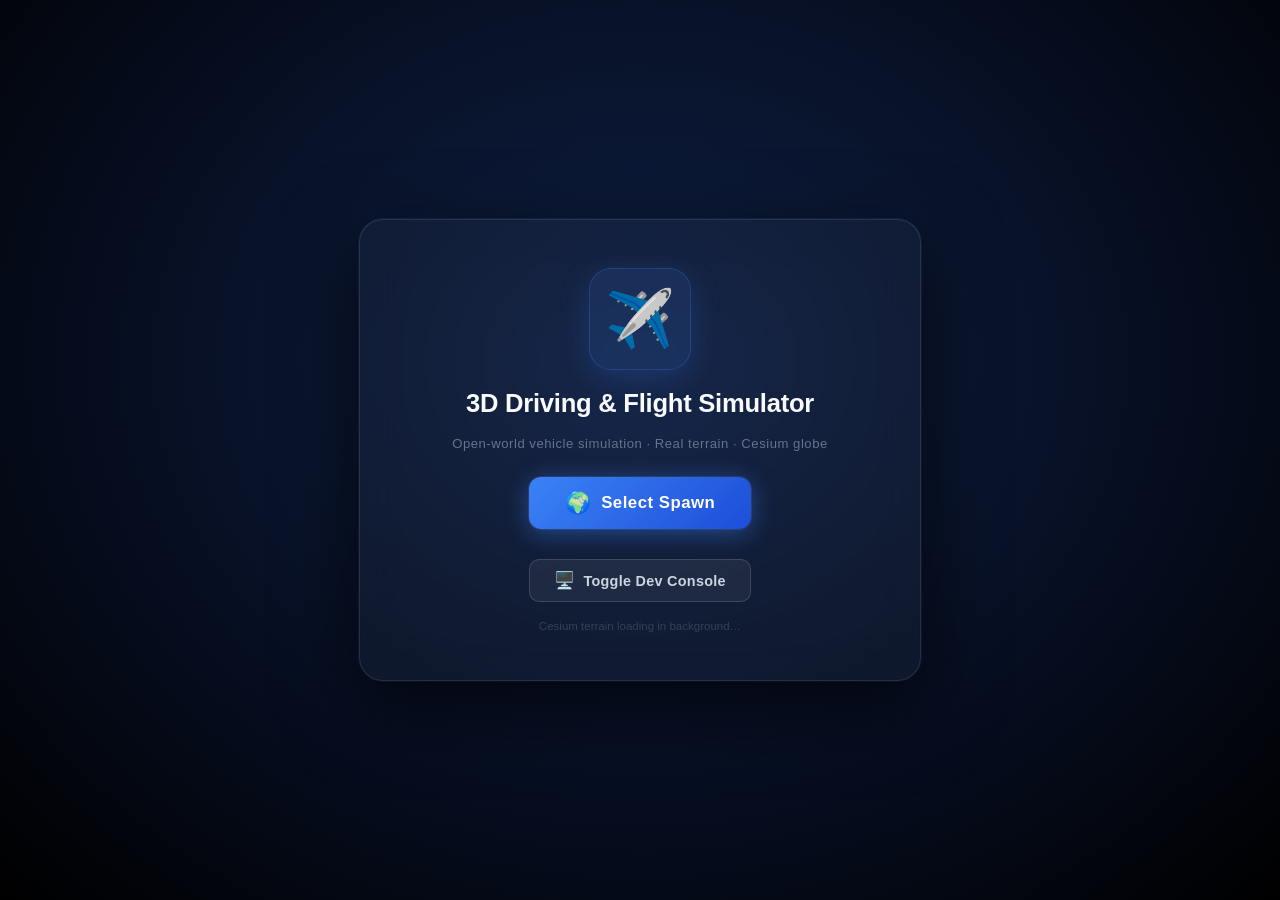
==== commit 6ef1e515: "Add files via upload" ====
--- a/index.html
+++ b/index.html
@@ -85,281 +85,647 @@
                 <h2>⚙️ Settings</h2>
                 <button class="btn-close" onclick="toggleSettings()">×</button>
             </div>
+
+            <div class="settings-mode-switcher" id="settings-mode-switcher">
+                <button class="settings-mode-btn active" data-mode="3d" onclick="switchSettingsMode('3d')">🌐 3D Mode</button>
+                <button class="settings-mode-btn" data-mode="2d" onclick="switchSettingsMode('2d')">🗺️ 2D Mode</button>
+                <button class="settings-mode-btn" data-mode="general" onclick="switchSettingsMode('general')">🔧 General</button>
+            </div>
+
             <div class="modal-body settings-modal-body">
 
                 <div class="settings-tabs" id="settings-tabs">
-                    <button class="settings-tab active" data-tab="display" onclick="switchSettingsTab('display')">🖥️ Display</button>
-                    <button class="settings-tab" data-tab="physics" onclick="switchSettingsTab('physics')">🛡️ Physics</button>
-                    <button class="settings-tab" data-tab="camera" onclick="switchSettingsTab('camera')">🎥 Camera</button>
-                    <button class="settings-tab" data-tab="airplane" id="tab-btn-airplane" onclick="switchSettingsTab('airplane')">✈️ Airplane</button>
-                    <button class="settings-tab" data-tab="scales" onclick="switchSettingsTab('scales')">🔍 Scales</button>
-                    <button class="settings-tab" data-tab="controls" onclick="switchSettingsTab('controls')">🎮 Controls</button>
-                    <button class="settings-tab" data-tab="imagery" onclick="switchSettingsTab('imagery')">🌍 Imagery</button>
-                    <button class="settings-tab" data-tab="preloading" onclick="switchSettingsTab('preloading')">🗺️ Preloading</button>
-                    <button class="settings-tab" data-tab="gp3dt" id="tab-btn-gp3dt" onclick="switchSettingsTab('gp3dt')">🏙️ GP3DT</button>
-                    <button class="settings-tab" data-tab="troubleshoot" onclick="switchSettingsTab('troubleshoot')">🔧 Help</button>
+                    <button class="settings-tab active" data-mode="3d" data-tab="viewer" onclick="switchSettingsTab('viewer')">🖥️ Viewer</button>
+                    <button class="settings-tab" data-mode="3d" data-tab="globe" onclick="switchSettingsTab('globe')">🌍 Globe</button>
+                    <button class="settings-tab" data-mode="3d" data-tab="sky" onclick="switchSettingsTab('sky')">🌤️ Sky</button>
+                    <button class="settings-tab" data-mode="3d" data-tab="imagery3d" onclick="switchSettingsTab('imagery3d')">🛰️ Imagery</button>
+                    <button class="settings-tab" data-mode="3d" data-tab="tiles3d" onclick="switchSettingsTab('tiles3d')">🏙️ 3D Tiles</button>
+                    <button class="settings-tab" data-mode="3d" data-tab="physics3d" onclick="switchSettingsTab('physics3d')">🛡️ Physics</button>
+                    <button class="settings-tab" data-mode="3d" data-tab="controls3d" onclick="switchSettingsTab('controls3d')">🎮 Controls</button>
+                    <button class="settings-tab" data-mode="3d" data-tab="streaming3d" onclick="switchSettingsTab('streaming3d')">📡 Streaming</button>
+
+                    <button class="settings-tab" data-mode="2d" data-tab="viewer2d" onclick="switchSettingsTab('viewer2d')">🖥️ Viewer</button>
+                    <button class="settings-tab" data-mode="2d" data-tab="imagery2d" onclick="switchSettingsTab('imagery2d')">🛰️ Imagery</button>
+                    <button class="settings-tab" data-mode="2d" data-tab="controls2d" onclick="switchSettingsTab('controls2d')">🎮 Controls</button>
+                    <button class="settings-tab" data-mode="2d" data-tab="streaming2d" onclick="switchSettingsTab('streaming2d')">📡 Streaming</button>
+
+                    <button class="settings-tab" data-mode="general" data-tab="gen-general" onclick="switchSettingsTab('gen-general')">⚙️ General</button>
+                    <button class="settings-tab" data-mode="general" data-tab="gen-graphics" onclick="switchSettingsTab('gen-graphics')">🎨 Graphics</button>
+                    <button class="settings-tab" data-mode="general" data-tab="gen-interface" onclick="switchSettingsTab('gen-interface')">🖼️ Interface</button>
+                    <button class="settings-tab" data-mode="general" data-tab="gen-audio" onclick="switchSettingsTab('gen-audio')">🔊 Audio</button>
+                    <button class="settings-tab" data-mode="general" data-tab="gen-input" onclick="switchSettingsTab('gen-input')">🎮 Input</button>
+                    <button class="settings-tab" data-mode="general" data-tab="gen-network" onclick="switchSettingsTab('gen-network')">📶 Network</button>
+                    <button class="settings-tab" data-mode="general" data-tab="gen-troubleshoot" onclick="switchSettingsTab('gen-troubleshoot')">🔧 Troubleshooting</button>
+                    <button class="settings-tab" data-mode="general" data-tab="gen-about" onclick="switchSettingsTab('gen-about')">ℹ️ About</button>
                 </div>
 
                 <div class="settings-panels" id="settings-panels">
 
-                <div class="settings-panel-content active" data-tab="display">
-                <div class="settings-section" style="border-color: #06b6d4; background: rgba(6, 182, 212, 0.1);">
-                    <h3 style="color: #06b6d4;">🖥️ Display</h3>
-                    <label style="align-items: center; cursor: pointer;">
-                        ⛶ Fullscreen
-                        <input type="checkbox" id="set-fullscreen" onchange="toggleFullscreen(this.checked)" style="width: 20px; height: 20px;">
-                    </label>
-                    <p class="desc-text">Hides the browser UI for an immersive view. Exits automatically if you press Esc.</p>
-
-                    <label style="margin-top: 15px;">🌤️ Sky</label>
-                    <select id="set-skybox" class="input-select" onchange="updateSkyBox(this.value)">
-                        <option value="default">Default (Cesium Atmosphere)</option>
-                        <option value="clouds">Custom Skybox — Clouds</option>
-                    </select>
-                    <p class="desc-text">"Clouds" swaps Cesium's procedural sky for a fixed cloud-photo cubemap (skybox.png). Looks great at altitude in 3D Cesium mode; switch back to Default any time.</p>
-
-                    <label style="align-items: center; cursor: pointer; margin-top: 15px;">
-                        🚧 Occlusion Culling (terrain depth test)
-                        <input type="checkbox" id="set-occlusion-culling" checked onchange="toggleOcclusionCulling(this.checked)" style="width: 20px; height: 20px;">
-                    </label>
-                    <p class="desc-text">When on, terrain correctly hides buildings, 3D tiles, and vehicles behind hills/ridges (more realistic, slightly more GPU cost). Turn off only if you're chasing extra performance and don't mind objects showing through terrain.</p>
-                </div>
-                </div>
-
-                <div class="settings-panel-content" data-tab="physics">
-                <div class="settings-section" style="border-color: #10b981; background: rgba(16, 185, 129, 0.1);">
-                    <h3 style="color: #10b981;">🛡️ Physics & Environment</h3>
-                    <label style="align-items: center; cursor: pointer;">
-                        Vehicle Collision
-                        <input type="checkbox" id="set-collision" onchange="toggleCollision(this.checked)" style="width: 20px; height: 20px;">
-                    </label>
-                    <label style="align-items: center; cursor: pointer; color: #ef4444; margin-top: 10px;">
-                        Show Collision Zones (Red)
-                        <input type="checkbox" id="set-debug-collision" onchange="toggleDebugCollision(this.checked)" style="width: 20px; height: 20px;">
-                    </label>
-                </div>
-                </div>
-
-                <div class="settings-panel-content" data-tab="camera">
+                <div class="settings-panel-content active" data-mode="3d" data-tab="viewer">
                 <div class="settings-section" style="border-color: #8b5cf6; background: rgba(139, 92, 246, 0.1);">
-                    <h3 style="color: #8b5cf6;">🎥 Camera Mode</h3>
+                    <h3 style="color: #8b5cf6;">🎥 Render Mode</h3>
                     <div style="display: flex; gap: 10px; margin-top: 10px;">
                         <button class="btn-ui active" id="btn-mode-3d" onclick="setRenderMode('3D')" style="flex:1;">3D Cesium</button>
                         <button class="btn-ui" id="btn-mode-css" onclick="setRenderMode('CSS')" style="flex:1;">3D CSS</button>
                         <button class="btn-ui" id="btn-mode-2d" onclick="setRenderMode('2D')" style="flex:1;">2D Map</button>
                     </div>
-                    <p class="desc-text" style="margin-top:8px;">3D Cesium: real globe engine (real terrain/buildings) — choose 1st or 3rd person below. 3D CSS: lightweight perspective, chase cam. 2D: flat top-down.</p>
-
                     <div style="display: flex; gap: 10px; margin-top: 12px;">
                         <button class="btn-ui active" id="btn-view-first" onclick="setCesiumCameraView('first')" disabled style="flex:1;">👁️ 1st Person</button>
                         <button class="btn-ui" id="btn-view-third" onclick="setCesiumCameraView('third')" disabled style="flex:1;">🚙 3rd Person</button>
                     </div>
-                    <p class="desc-text">Only applies in 3D Cesium mode. 3rd person shows a simple box-built model of the current vehicle with a chase camera behind it.</p>
-
-                    <label style="margin-top: 15px;">3rd Person Zoom: <span id="val-3rd-person-zoom">1.00</span>x</label>
+                    <p class="desc-text">Only 1st/3rd person applies in 3D Cesium mode.</p>
+                </div>
+                <div class="settings-section" style="border-color: #06b6d4; background: rgba(6, 182, 212, 0.1); margin-top:14px;">
+                    <h3 style="color: #06b6d4;">🖥️ Viewer</h3>
+                    <label>Resolution Scale: <span id="val-3d-resolution-scale">1.00</span>x</label>
+                    <input type="range" class="slider" id="set-3d-resolution-scale" min="0.3" max="2.0" step="0.05" value="1.0" oninput="updateResolutionScale(this.value)">
+                    <p class="desc-text">Internal rendering resolution. Lower = more FPS, blurrier image.</p>
+
+                    <label style="align-items: center; cursor: pointer; margin-top: 15px;">
+                        ⛶ Fullscreen
+                        <input type="checkbox" id="set-fullscreen" onchange="toggleFullscreen(this.checked)" style="width: 20px; height: 20px;">
+                    </label>
+                    <p class="desc-text">Hides the browser UI for an immersive view. Exits automatically if you press Esc.</p>
+                </div>
+                <div class="settings-section" style="border-color: #8b5cf6; background: rgba(139, 92, 246, 0.1); margin-top:14px;">
+                    <h3 style="color: #8b5cf6;">🎥 Camera</h3>
+                    <label>Field of View: <span id="val-fov">75</span>°</label>
+                    <input type="range" class="slider" id="set-fov" min="30" max="120" step="1" value="75" oninput="updateFOV(this.value)">
+                    <p class="desc-text">Camera viewing angle.</p>
+
+                    <label style="margin-top: 15px;">Third Person Zoom: <span id="val-3rd-person-zoom">1.00</span>x</label>
                     <input type="range" class="slider" id="set-3rd-person-zoom" min="0.3" max="3.0" step="0.05" value="1.0" oninput="updateThirdPersonZoom(this.value)">
-                    <p class="desc-text">Moves the 3rd person chase camera closer (zoom in) or farther (zoom out) from the vehicle. Default: 1.0x.</p>
-
-                    <label style="margin-top: 15px;">Camera Follow Delay: <span id="val-cam-follow-delay">1.00</span>x</label>
+
+                    <label style="margin-top: 15px;">Follow Delay: <span id="val-cam-follow-delay">1.00</span>x</label>
                     <input type="range" class="slider" id="set-cam-follow-delay" min="0.2" max="5.0" step="0.1" value="1.0" oninput="updateCameraFollowDelay(this.value)">
-                    <p class="desc-text">3rd person chase camera position lag (altitude + left/right sweep). Lower = snappier/near-instant; higher = floatier, more inertia. Never affects camera rotation/banking or chase distance. Default: 1.0x.</p>
-
-                    <label style="margin-top: 15px;">
-                        Camera Look Target: <span id="val-cam-horizon-blend">0.00</span>
-                    </label>
-                    <div style="display:flex; justify-content:space-between; font-size:0.72rem; color:var(--text-muted); margin-top:3px;">
-                        <span>🎯 Center on vehicle</span>
-                        <span>🌅 Center on horizon</span>
-                    </div>
+
+                    <label style="margin-top: 15px;">Look Target Blend: <span id="val-cam-horizon-blend">0.00</span></label>
                     <input type="range" class="slider" id="set-cam-horizon-blend" min="0" max="1" step="0.05" value="0" oninput="updateCameraLookBlend(this.value)">
-                    <p class="desc-text">Blends the 3rd person camera's look target between the vehicle (0) and the horizon (1). Higher values give a more cinematic, forward-looking view. Default: 0.</p>
 
                     <label style="align-items: center; cursor: pointer; margin-top: 15px;">
-                        📷 Camera banks/rolls with plane
+                        📷 Rotate With Aircraft
                         <input type="checkbox" id="set-cam-rotate-plane" checked onchange="updateCameraRotatesWithPlane(this.checked)" style="width: 20px; height: 20px;">
                     </label>
-                    <p class="desc-text">When on, the 3rd person camera's horizon tilts with the aircraft's bank angle. When off, the camera up-vector stays level — the horizon is always flat regardless of how much the plane rolls. Only applies to the plane in 3rd person.</p>
-
-                    <label style="margin-top: 15px;">Camera Tilt (CSS mode): <span id="val-cam-tilt">0</span>°</label>
-                    <input type="range" class="slider" id="set-cam-tilt" min="-90" max="90" step="1" value="0" oninput="updateCameraTilt(this.value)">
-
-                    <label style="margin-top: 15px;">Field of View (Cesium 3D): <span id="val-fov">75</span>°</label>
-                    <input type="range" class="slider" id="set-fov" min="30" max="120" step="1" value="75" oninput="updateFOV(this.value)">
-                    <p class="desc-text">Wider FOV gives a fish-eye runway feel; narrower is more realistic. Default: 75°.</p>
-
-
-                </div>
-                </div>
-
-                <div class="settings-panel-content" data-tab="airplane">
-                <div class="settings-section" style="border-color: #38bdf8; background: rgba(56, 189, 248, 0.08);">
-                    <h3 style="color: #38bdf8;">✈️ Airplane — 3D Mode Controls</h3>
-                    <p class="desc-text">These settings only affect the airplane in 3D Cesium mode. They have no effect on the car or bus.</p>
-
-                    <label style="margin-top: 12px;">Control Sensitivity: <span id="val-flight-sensitivity">1.00x</span></label>
-                    <div style="display:flex; justify-content:space-between; font-size:0.72rem; color:var(--text-muted); margin-top:3px;">
-                        <span>🐢 Sluggish / Stable</span>
-                        <span>⚡ Twitchy / Responsive</span>
-                    </div>
-                    <input type="range" class="slider" id="set-flight-sensitivity" min="0.2" max="3.0" step="0.05" value="1.0" oninput="updateFlightSensitivity(this.value)">
-                    <p class="desc-text">Scales how fast the plane rolls and pitches in response to joystick or keyboard input. Lower = more stable and forgiving; higher = sharper, more aggressive control response. Default: 1.00x.</p>
-
-                    <label style="margin-top: 15px;">Acceleration / Thrust: <span id="val-flight-acceleration">1.00x</span></label>
-                    <div style="display:flex; justify-content:space-between; font-size:0.72rem; color:var(--text-muted); margin-top:3px;">
-                        <span>🐌 Slow build-up</span>
-                        <span>🚀 Instant power</span>
-                    </div>
-                    <input type="range" class="slider" id="set-flight-acceleration" min="0.2" max="3.0" step="0.05" value="1.0" oninput="updateFlightAcceleration(this.value)">
-                    <p class="desc-text">Multiplies the engine's maximum thrust. Higher values mean the plane reaches top speed much faster; lower values give a slow, realistic spool-up. Does not affect drag or stall speed. Default: 1.00x.</p>
-                </div>
-                </div>
-
-                <div class="settings-panel-content" data-tab="scales">
-                <div class="settings-section">
-                    <h3>🔍 Scales</h3>
-                    <label>Vehicle Size: <span id="val-veh-size">1.0</span>x</label>
-                    <input type="range" class="slider" id="set-veh-size" min="0.5" max="5" step="0.1" value="1.0" oninput="updateVehicleScale(this.value)">
-
-                    <label>Map Zoom: <span id="val-map-zoom">18</span></label>
-                    <input type="range" class="slider" id="set-map-zoom" min="12" max="22" step="0.5" value="18" oninput="updateMapZoom(this.value)">
-
-                    <label>Camera Zoom (CSS): <span id="val-cam-zoom">1.0</span>x</label>
-                    <input type="range" class="slider" id="set-cam-zoom" min="0.3" max="3.0" step="0.05" value="1.0" oninput="updateCameraZoom(this.value)">
-                </div>
-                </div>
-
-                <div class="settings-panel-content" data-tab="controls">
-                <div class="settings-section">
-                    <h3>🎮 Steering Control</h3>
-                    <select id="set-steering-mode" class="input-select" onchange="updateSteeringMode(this.value)">
-                        <option value="arrows">D-Pad / Buttons</option>
-                        <option value="joystick">Virtual Joystick</option>
-                    </select>
-
-                    <label style="margin-top: 15px;">Sensitivity: <span id="val-steering-sens">1.0</span>x</label>
-                    <input type="range" class="slider" id="set-steering-sens" min="0.1" max="3.0" step="0.1" value="1.0" oninput="updateSteeringSensitivity(this.value)">
-                </div>
-                </div>
-
-                <!-- API keys (optional – nothing is baked in; paste your own here).
-                     Saved to this browser's localStorage only, never sent anywhere
-                     except directly to Cesium/Google with the request itself. -->
-                <div class="settings-panel-content" data-tab="imagery">
+
+                    <label style="align-items: center; cursor: pointer; margin-top: 15px;">
+                        🔦 Flashlight
+                        <input type="checkbox" id="set-flashlight-toggle" onchange="setFlashlightFromSettings(this.checked)" style="width: 20px; height: 20px;">
+                    </label>
+                </div>
+                </div>
+
+                <div class="settings-panel-content" data-mode="3d" data-tab="globe">
+                <div class="settings-section" style="border-color: #22c55e; background: rgba(34,197,94,0.08);">
+                    <h3 style="color:#22c55e;">🌍 Globe</h3>
+                    <label style="align-items:center; cursor:pointer;">
+                        ☀️ Enable Lighting
+                        <input type="checkbox" id="set-globe-lighting" onchange="toggleGlobeLighting(this.checked)" style="width:20px; height:20px;">
+                    </label>
+                    <label style="align-items:center; cursor:pointer; margin-top:12px;">
+                        🌫️ Show Ground Atmosphere
+                        <input type="checkbox" id="set-ground-atmosphere" checked onchange="toggleGroundAtmosphere(this.checked)" style="width:20px; height:20px;">
+                    </label>
+                    <label style="margin-top:12px;">Terrain Exaggeration: <span id="val-terrain-exaggeration">1.00</span>x</label>
+                    <input type="range" class="slider" id="set-terrain-exaggeration" min="1" max="5" step="0.1" value="1" oninput="updateTerrainExaggeration(this.value)">
+                    <label style="align-items:center; cursor:pointer; margin-top:12px;">
+                        🧱 Depth Test Against Terrain
+                        <input type="checkbox" id="set-occlusion-culling" checked onchange="toggleOcclusionCulling(this.checked)" style="width:20px; height:20px;">
+                    </label>
+                    <label style="align-items:center; cursor:pointer; margin-top:12px;">
+                        🚧 Occlusion Culling
+                        <input type="checkbox" id="set-object-culling" checked onchange="toggleObjectCulling(this.checked)" style="width:20px; height:20px;">
+                    </label>
+                    <label style="margin-top:12px;">🔦 Night Brightness: <span id="val-night-brightness">18</span>%</label>
+                    <input type="range" class="slider" id="set-night-brightness" min="0" max="100" step="1" value="18" oninput="updateNightTerrainBrightness(this.value)">
+                </div>
+                <div class="settings-section" style="margin-top:14px;">
+                    <h3>🏔️ Terrain</h3>
+                    <label>Terrain Provider</label>
+                    <select id="set-terrain-provider" class="input-select" onchange="setTerrainProvider(this.value)">
+                        <option value="world" selected>🌎 Cesium World Terrain</option>
+                        <option value="flat">📏 Flat (Ellipsoid)</option>
+                    </select>
+                    <label style="margin-top:12px;">Preload Radius: <span id="val-preload-radius-globe">3.0</span> km</label>
+                    <input type="range" class="slider" id="set-preload-radius-globe" min="0.5" max="15" step="0.5" value="3" oninput="updatePreloadRadiusGlobe(this.value)">
+                </div>
+                </div>
+
+                <div class="settings-panel-content" data-mode="3d" data-tab="sky">
+                <div class="settings-section" style="border-color:#0ea5e9; background:rgba(14,165,233,0.08);">
+                    <h3 style="color:#0ea5e9;">🌤️ Sky</h3>
+                    <label style="align-items:center; cursor:pointer;">
+                        🌫️ Atmosphere
+                        <input type="checkbox" id="set-sky-atmosphere" checked onchange="toggleSkyAtmosphere(this.checked)" style="width:20px; height:20px;">
+                    </label>
+                    <label style="margin-top:12px;">🌤️ SkyBox</label>
+                    <select id="set-skybox" class="input-select" onchange="updateSkyBox(this.value)">
+                        <option value="default">Default (Cesium Atmosphere)</option>
+                        <option value="clouds">Custom Skybox — Clouds</option>
+                    </select>
+                    <label style="margin-top:12px;">Fog: <span id="val-scene-fog">0.0000</span></label>
+                    <input type="range" class="slider" id="set-scene-fog" min="0" max="0.001" step="0.00005" value="0" oninput="updateSceneFogDensity(this.value)">
+                    <label style="align-items:center; cursor:pointer; margin-top:12px;">
+                        ☀️ Sun
+                        <input type="checkbox" id="set-sun-toggle" checked onchange="toggleSun(this.checked)" style="width:20px; height:20px;">
+                    </label>
+                    <label style="align-items:center; cursor:pointer; margin-top:12px;">
+                        🌙 Moon
+                        <input type="checkbox" id="set-moon-toggle" checked onchange="toggleMoon(this.checked)" style="width:20px; height:20px;">
+                    </label>
+                    <label style="margin-top:12px;">Shadows</label>
+                    <select id="set-scene-shadows" class="input-select" onchange="setSceneShadows(this.value)">
+                        <option value="off" selected>Off</option>
+                        <option value="low">Low</option>
+                        <option value="medium">Medium</option>
+                        <option value="high">High</option>
+                    </select>
+                    <label style="margin-top:12px;">Day / Night</label>
+                    <select id="set-day-night-mode" class="input-select" onchange="setDayNightMode(this.value)">
+                        <option value="day" selected>☀️ Day</option>
+                        <option value="night">🌙 Night</option>
+                    </select>
+                </div>
+                </div>
+
+                <div class="settings-panel-content" data-mode="3d" data-tab="imagery3d">
                 <div class="settings-section" style="border-color: #f59e0b; background: rgba(245, 158, 11, 0.08);">
-                    <h3 style="color: #f59e0b;">🌍 3D Imagery Keys (optional)</h3>
-                    <p class="desc-text">Works fine with no keys (flat ArcGIS satellite imagery). Add a free Cesium Ion token below to unlock real terrain elevation, OSM building footprints, AND free photorealistic 3D tiles — no Google Cloud account needed. Keys are saved only in this browser, never shipped with the app.</p>
-
-                    <label style="margin-top: 12px;">3D Map Style <span style="font-weight:400;">— only takes effect once a token below is saved</span></label>
+                    <h3 style="color: #f59e0b;">🛰️ Imagery</h3>
+                    <p class="desc-text">Works fine with no keys (flat ArcGIS satellite imagery). Add a free Cesium Ion token below to unlock real terrain elevation, OSM building footprints, AND free photorealistic 3D tiles.</p>
+                    <label style="margin-top:12px;">Map Style</label>
+                    <select id="set-imagery-map-style" class="input-select" onchange="setMapStyleFromSettings(this.value)">
+                        <option value="sat">🛰️ Satellite</option>
+                        <option value="hybrid">🗺️ Hybrid</option>
+                    </select>
+                    <label style="margin-top:12px;">Imagery Provider</label>
+                    <select id="set-imagery-provider" class="input-select" onchange="setImageryProvider(this.value)">
+                        <option value="arcgis" selected>ArcGIS World Imagery</option>
+                        <option value="osm">OpenStreetMap</option>
+                    </select>
+                    <label style="margin-top: 12px;">3D Style <span style="font-weight:400;">— only takes effect once a token below is saved</span></label>
                     <div style="display: flex; gap: 8px; margin-top: 6px; flex-wrap: wrap;">
-                        <button id="btn-style-cesium" class="btn-ui" onclick="set3DStyle('cesium')" style="flex:1;">🗺️ Terrain + OSM</button>
+                        <button id="btn-style-cesium" class="btn-ui" onclick="set3DStyle('cesium')" style="flex:1;">🗺️ World Terrain + OSM</button>
                         <button id="btn-style-photoreal" class="btn-ui active" onclick="set3DStyle('photoreal')" style="flex:1;">🌆 Google Photorealistic</button>
                     </div>
-                    <p class="desc-text" style="margin-top:4px;"><b>Terrain + OSM:</b> Cesium WorldTerrain elevation with grey OSM building footprints. <b>Photorealistic:</b> Google's textured 3D mesh (Ion asset 2275207) — replaces terrain and OSM buildings to avoid them overlapping/z-fighting.</p>
-
-                    <label style="margin-top: 12px;">Cesium Ion Token <span style="font-weight:400;">— enables WorldTerrain, OSM Buildings & free Photorealistic Tiles</span></label>
+                    <label style="margin-top: 12px;">Cesium Ion Token</label>
                     <div style="display:flex; gap:8px; margin-top:6px;">
                         <input type="text" id="cesium-token-input" placeholder="eyJhbGci..." style="flex:1; font-size:0.75rem; padding:6px;">
                         <button onclick="applyCesiumIonToken()" style="flex-shrink:0;">Apply</button>
                     </div>
                     <p class="desc-text" style="margin-top:4px;">Get a free token at <a href="https://ion.cesium.com" target="_blank" style="color:#f59e0b;">ion.cesium.com</a>.</p>
                     <p class="desc-text" id="photoreal-status" style="margin-top:8px; display:none; font-weight:600;"></p>
-
                     <button onclick="clearSavedKeys()" class="danger" style="margin-top:12px; width:100%;">Clear saved keys on this device</button>
                 </div>
-                </div>
-
-                <div class="settings-panel-content" data-tab="preloading">
-                <div class="settings-section" style="border-color: #06b6d4; background: rgba(6, 182, 212, 0.08);">
-                    <h3 style="color: #06b6d4;">🗺️ Preloading</h3>
-                    <p class="desc-text">Streams terrain, buildings, and 3D tiles in a radius around a location <b>before</b> you actually get there, so the area is fully ready the moment you arrive — no pop-in, no stutter.</p>
-
-                    <label style="margin-top: 12px;">Preload Radius: <span id="val-preload-radius">3.0</span> km</label>
-                    <input type="range" class="slider" id="set-preload-radius" min="0.5" max="15" step="0.5" value="3" oninput="updatePreloadRadius(this.value)">
-                    <p class="desc-text">Used automatically every time you confirm a spawn location — the loading screen now waits until this whole area is preloaded before you appear, so there are no further loading times once you're in. Larger radius = smoother arrival but a longer initial wait.</p>
-
-                    <button onclick="quickPreloadArea()" style="margin-top: 14px; width: 100%; background: #06b6d4; color: #03242b; font-weight: 700;">
-                        📍 Preload Around My Current Position
-                    </button>
-                    <p class="desc-text">Quick-access version of the same action — can be used at any time, anywhere, centered on wherever you currently are (also available as the 🗺️ Preload button in the top bar). Shows the same loading screen and briefly pauses the simulation while it streams the area in.</p>
-                </div>
-                </div>
-
-
-                <div class="settings-panel-content" data-tab="gp3dt">
+                <div class="settings-section" style="margin-top:14px;">
+                    <h3>🎚️ Layers</h3>
+                    <label>Alpha: <span id="val-img3d-alpha">1.00</span></label>
+                    <input type="range" class="slider" id="set-img3d-alpha" min="0" max="1" step="0.05" value="1" oninput="updateImageryLayerProp('alpha', this.value, 'val-img3d-alpha')">
+                    <label style="margin-top:10px;">Brightness: <span id="val-img3d-brightness">1.00</span></label>
+                    <input type="range" class="slider" id="set-img3d-brightness" min="0" max="3" step="0.05" value="1" oninput="updateImageryLayerProp('brightness', this.value, 'val-img3d-brightness')">
+                    <label style="margin-top:10px;">Contrast: <span id="val-img3d-contrast">1.00</span></label>
+                    <input type="range" class="slider" id="set-img3d-contrast" min="0" max="3" step="0.05" value="1" oninput="updateImageryLayerProp('contrast', this.value, 'val-img3d-contrast')">
+                    <label style="margin-top:10px;">Saturation: <span id="val-img3d-saturation">1.00</span></label>
+                    <input type="range" class="slider" id="set-img3d-saturation" min="0" max="3" step="0.05" value="1" oninput="updateImageryLayerProp('saturation', this.value, 'val-img3d-saturation')">
+                    <label style="margin-top:10px;">Gamma: <span id="val-img3d-gamma">1.00</span></label>
+                    <input type="range" class="slider" id="set-img3d-gamma" min="0.1" max="3" step="0.05" value="1" oninput="updateImageryLayerProp('gamma', this.value, 'val-img3d-gamma')">
+                    <label style="margin-top:10px;">Hue: <span id="val-img3d-hue">0.00</span></label>
+                    <input type="range" class="slider" id="set-img3d-hue" min="0" max="6.28" step="0.05" value="0" oninput="updateImageryLayerProp('hue', this.value, 'val-img3d-hue')">
+                </div>
+                </div>
+
+                <div class="settings-panel-content" data-mode="3d" data-tab="tiles3d">
                 <div class="settings-section" style="border-color: #22c55e; background: rgba(34, 197, 94, 0.08);">
                     <h3 style="color: #22c55e;">🏙️ GP3DT Quality &amp; Rendering</h3>
-                    <p class="desc-text">Only applies when Google Photorealistic 3D Tiles is active. Changes take effect immediately.</p>
-
-                    <label style="margin-top: 10px;">🏗️ Collision Floor Tolerance: <span id="val-hitbox-tolerance">1.5 m</span></label>
-                    <div style="display:flex; justify-content:space-between; font-size:0.72rem; color:var(--text-muted); margin-top:3px;">
-                        <span>🧱 Strict (clip-proof)</span>
-                        <span>🌉 Lenient (fly under bridges)</span>
-                    </div>
-                    <input type="range" class="slider" id="set-hitbox-tolerance" min="0" max="200" step="1" value="1.5" oninput="updateHitboxTolerance(this.value)">
-                    <p class="desc-text">How far below a GP3DT surface (building roof, bridge deck, or terrain) the plane can travel before being snapped back up. <b>Default 1.5 m</b> stops clipping through real ground. Raise to ~30–60 m to fly under bridges and overpasses without being ejected upward. Setting it very high (150 m+) effectively disables the floor — the plane can pass through terrain entirely.</p>
-
+                    <p class="desc-text">Only applies when Google Photorealistic 3D Tiles is active.</p>
                     <label style="margin-top: 10px;">Quality Preset</label>
                     <select id="gp3dt-quality-preset" class="input-select" onchange="setGP3DTPreset(this.value)">
                         <option value="ultra-low" selected>🐌 Ultra Low (512 MB, Fastest)</option>
                         <option value="normal">⚡ Normal (2 GB, Balanced)</option>
                         <option value="ultra-high">🚀 Ultra High (4 GB, Best Quality)</option>
                     </select>
-                    <p class="desc-text">Presets configure LOD quality, memory cache, shadows, fog, and streaming behaviour.</p>
-
-                    <div class="gp3dt-advanced">
-                        <p class="desc-text" style="font-weight:600; color:var(--text-main); margin-bottom:8px;">Advanced (manual override)</p>
-
-                        <label>Screen Space Error: <span id="val-gp3dt-sse" class="desc-text">16</span></label>
-                        <input type="range" id="set-gp3dt-sse" class="slider" min="2" max="64" step="2" value="16"
-                               oninput="updateGP3DTAdvancedSetting('maximumScreenSpaceError', this.value); document.getElementById('val-gp3dt-sse').textContent = this.value">
-                        <p class="desc-text">Higher = lower quality but faster. Ultra Low: 64 · Normal: 16 · Ultra High: 2.</p>
-
-                        <label style="margin-top:12px;">Memory Cache (MB): <span id="val-gp3dt-mem" class="desc-text">2048</span></label>
-                        <input type="range" id="set-gp3dt-mem" class="slider" min="512" max="4096" step="512" value="2048"
-                               oninput="updateGP3DTAdvancedSetting('maximumMemoryUsage', this.value); document.getElementById('val-gp3dt-mem').textContent = this.value">
-                        <p class="desc-text">Tile cache size. Higher = more RAM but less re-streaming on revisit.</p>
-
-                        <label style="margin-top:12px;">Fog Density: <span id="val-gp3dt-fog" class="desc-text">0.0001</span></label>
-                        <input type="range" id="set-gp3dt-fog" class="slider" min="0" max="0.001" step="0.0001" value="0.0001"
-                               oninput="updateGP3DTAdvancedSetting('fogDensity', this.value); document.getElementById('val-gp3dt-fog').textContent = this.value">
-                        <p class="desc-text">0 = no fog (clear). Higher = atmospheric haze. Ultra High: 0 · Ultra Low: 0.0005.</p>
-
-                        <label style="margin-top:12px;">Shadow Quality</label>
-                        <select id="set-gp3dt-shadows" class="input-select"
-                                onchange="updateGP3DTAdvancedSetting('shadowQuality', parseInt(this.value))">
-                            <option value="0">Off (Fastest)</option>
-                            <option value="1">Low (Cast Only)</option>
-                            <option value="2" selected>Medium (Balanced)</option>
-                            <option value="3">High (Best)</option>
-                        </select>
-                        <p class="desc-text">Shadows on terrain and buildings. Higher = more realistic but slower.</p>
-
-                        <label style="align-items:center; cursor:pointer; margin-top:12px;">
-                            Dynamic Screen Space Error
-                            <input type="checkbox" id="set-gp3dt-dynamic-sse" checked style="width:20px; height:20px;"
-                                   onchange="updateGP3DTAdvancedSetting('dynamicScreenSpaceError', this.checked)">
-                        </label>
-                        <p class="desc-text">Automatically adjusts quality based on performance. Recommended ON.</p>
-
-                        <label style="align-items:center; cursor:pointer; margin-top:8px;">
-                            Preload Flight Destinations
-                            <input type="checkbox" id="set-gp3dt-preload" checked style="width:20px; height:20px;"
-                                   onchange="updateGP3DTAdvancedSetting('preloadFlightDestinations', this.checked)">
-                        </label>
-                        <p class="desc-text">Pre-streams tiles ahead of movement direction. Better for planes; uses more bandwidth.</p>
+                    <label style="margin-top: 10px;">Maximum Screen Space Error: <span id="val-gp3dt-sse" class="desc-text">16</span></label>
+                    <input type="range" id="set-gp3dt-sse" class="slider" min="2" max="64" step="2" value="16"
+                           oninput="updateGP3DTAdvancedSetting('maximumScreenSpaceError', this.value); document.getElementById('val-gp3dt-sse').textContent = this.value">
+                    <label style="margin-top:12px;">Maximum Memory Usage (MB): <span id="val-gp3dt-mem" class="desc-text">2048</span></label>
+                    <input type="range" id="set-gp3dt-mem" class="slider" min="512" max="4096" step="512" value="2048"
+                           oninput="updateGP3DTAdvancedSetting('maximumMemoryUsage', this.value); document.getElementById('val-gp3dt-mem').textContent = this.value">
+                    <label style="align-items:center; cursor:pointer; margin-top:12px;">
+                        Dynamic Screen Space Error
+                        <input type="checkbox" id="set-gp3dt-dynamic-sse" checked style="width:20px; height:20px;"
+                               onchange="updateGP3DTAdvancedSetting('dynamicScreenSpaceError', this.checked)">
+                    </label>
+                    <label style="align-items:center; cursor:pointer; margin-top:8px;">
+                        Preload Flight Destinations
+                        <input type="checkbox" id="set-gp3dt-preload" checked style="width:20px; height:20px;"
+                               onchange="updateGP3DTAdvancedSetting('preloadFlightDestinations', this.checked)">
+                    </label>
+                    <label style="margin-top: 12px;">🏗️ Collision Floor Tolerance: <span id="val-hitbox-tolerance">1.5 m</span></label>
+                    <input type="range" class="slider" id="set-hitbox-tolerance" min="0" max="200" step="1" value="1.5" oninput="updateHitboxTolerance(this.value)">
+                    <label style="margin-top:12px;">Fog Density: <span id="val-gp3dt-fog" class="desc-text">0.0001</span></label>
+                    <input type="range" id="set-gp3dt-fog" class="slider" min="0" max="0.001" step="0.0001" value="0.0001"
+                           oninput="updateGP3DTAdvancedSetting('fogDensity', this.value); document.getElementById('val-gp3dt-fog').textContent = this.value">
+                    <label style="margin-top:12px;">Shadow Quality</label>
+                    <select id="set-gp3dt-shadows" class="input-select"
+                            onchange="updateGP3DTAdvancedSetting('shadowQuality', parseInt(this.value))">
+                        <option value="0">Off (Fastest)</option>
+                        <option value="1">Low (Cast Only)</option>
+                        <option value="2" selected>Medium (Balanced)</option>
+                        <option value="3">High (Best)</option>
+                    </select>
+                    <label style="margin-top:12px;">Color Blend: <span id="val-gp3dt-colorblend">0.00</span></label>
+                    <input type="range" class="slider" id="set-gp3dt-colorblend" min="0" max="1" step="0.05" value="0" oninput="updateGP3DTColorBlend(this.value)">
+                    <label style="align-items:center; cursor:pointer; margin-top:12px;">
+                        Clipping Planes
+                        <input type="checkbox" id="set-gp3dt-clipping" onchange="toggleGP3DTClippingPlanes(this.checked)" style="width:20px; height:20px;">
+                    </label>
+                    <label style="margin-top:12px;">Style</label>
+                    <select id="set-gp3dt-style" class="input-select" onchange="setGP3DTStyle(this.value)">
+                        <option value="default" selected>Default (Textured)</option>
+                        <option value="grayscale">Grayscale</option>
+                    </select>
+                </div>
+                <div class="settings-section" style="margin-top:14px;">
+                    <label style="align-items:center; cursor:pointer;">
+                        🏢 OSM Buildings
+                        <input type="checkbox" id="set-osm-buildings" onchange="toggleOsmBuildings(this.checked)" style="width:20px; height:20px;">
+                    </label>
+                </div>
+                </div>
+
+                <div class="settings-panel-content" data-mode="3d" data-tab="physics3d">
+                <div class="settings-section" style="border-color: #10b981; background: rgba(16, 185, 129, 0.1);">
+                    <h3 style="color: #10b981;">🛡️ Physics</h3>
+                    <label style="align-items: center; cursor: pointer;">
+                        Vehicle Collision
+                        <input type="checkbox" id="set-collision" onchange="toggleCollision(this.checked)" style="width: 20px; height: 20px;">
+                    </label>
+                    <label style="align-items: center; cursor: pointer; color: #ef4444; margin-top: 10px;">
+                        Debug Collision
+                        <input type="checkbox" id="set-debug-collision" onchange="toggleDebugCollision(this.checked)" style="width: 20px; height: 20px;">
+                    </label>
+                    <label style="align-items: center; cursor: pointer; margin-top: 10px;">
+                        Collision Visualization
+                        <input type="checkbox" id="set-collision-visualization" onchange="toggleCollisionVisualization(this.checked)" style="width: 20px; height: 20px;">
+                    </label>
+                </div>
+                </div>
+
+                <div class="settings-panel-content" data-mode="3d" data-tab="controls3d">
+                <div class="settings-section">
+                    <h3>🎮 Controls</h3>
+                    <label>Steering Sensitivity: <span id="val-steering-sens">1.0</span>x</label>
+                    <input type="range" class="slider" id="set-steering-sens" min="0.1" max="3.0" step="0.1" value="1.0" oninput="updateSteeringSensitivity(this.value)">
+                    <label style="margin-top:12px;">Flight Sensitivity: <span id="val-flight-sensitivity">1.00x</span></label>
+                    <input type="range" class="slider" id="set-flight-sensitivity" min="0.2" max="3.0" step="0.05" value="1.0" oninput="updateFlightSensitivity(this.value)">
+                    <label style="margin-top:12px;">Thrust: <span id="val-flight-acceleration">1.00x</span></label>
+                    <input type="range" class="slider" id="set-flight-acceleration" min="0.2" max="3.0" step="0.05" value="1.0" oninput="updateFlightAcceleration(this.value)">
+                    <label style="align-items:center; cursor:pointer; margin-top:12px;">
+                        Pitch Invert
+                        <input type="checkbox" id="set-pitch-invert" onchange="setPitchInvertFromSettings(this.checked)" style="width:20px; height:20px;">
+                    </label>
+                    <label style="margin-top:12px;">Rudder Sensitivity: <span id="val-rudder-sensitivity">1.00</span>x</label>
+                    <input type="range" class="slider" id="set-rudder-sensitivity" min="0.2" max="3.0" step="0.1" value="1.0" oninput="updateRudderSensitivity(this.value)">
+                    <label style="margin-top:12px;">Units</label>
+                    <select id="set-units-dropdown" class="input-select" onchange="setUnitsFromDropdown(this.value)">
+                        <option value="KPH">KPH</option>
+                        <option value="MPH">MPH</option>
+                        <option value="KNOTS">KNOTS</option>
+                    </select>
+                </div>
+                </div>
+
+                <div class="settings-panel-content" data-mode="3d" data-tab="streaming3d">
+                <div class="settings-section" style="border-color: #06b6d4; background: rgba(6, 182, 212, 0.08);">
+                    <h3 style="color: #06b6d4;">📡 Streaming</h3>
+                    <button onclick="quickPreloadArea()" style="margin-top: 6px; width: 100%; background: #06b6d4; color: #03242b; font-weight: 700;">⚡ Quick Preload</button>
+                    <label style="margin-top: 14px;">Radius: <span id="val-preload-radius">3.0</span> km</label>
+                    <input type="range" class="slider" id="set-preload-radius" min="0.5" max="15" step="0.5" value="3" oninput="updatePreloadRadius(this.value)">
+                    <button onclick="manualPreloadPrompt()" style="margin-top: 14px; width: 100%;">📍 Manual Preload</button>
+                    <label style="align-items:center; cursor:pointer; margin-top:14px;">
+                        Automatic Spawn Preload
+                        <input type="checkbox" id="set-auto-spawn-preload" checked onchange="toggleAutoSpawnPreload(this.checked)" style="width:20px; height:20px;">
+                    </label>
+                </div>
+                </div>
+
+                <div class="settings-panel-content" data-mode="2d" data-tab="viewer2d">
+                <div class="settings-section" style="border-color: #06b6d4; background: rgba(6, 182, 212, 0.1);">
+                    <h3 style="color: #06b6d4;">🖥️ Viewer</h3>
+                    <label>Scene Mode</label>
+                    <select id="set-2d-scene-mode" class="input-select" onchange="setSceneMode2D(this.value)">
+                        <option value="2D" selected>2D Flat Map</option>
+                        <option value="CSS">3D CSS Perspective</option>
+                    </select>
+                    <label style="margin-top:12px;">Resolution Scale: <span id="val-2d-resolution-scale">1.00</span>x</label>
+                    <input type="range" class="slider" id="set-2d-resolution-scale" min="0.3" max="2.0" step="0.05" value="1.0" oninput="updateResolutionScale(this.value)">
+                </div>
+                <div class="settings-section" style="margin-top:14px;">
+                    <h3>🎥 Camera</h3>
+                    <label>Map Zoom: <span id="val-map-zoom">18</span></label>
+                    <input type="range" class="slider" id="set-map-zoom" min="12" max="22" step="0.5" value="18" oninput="updateMapZoom(this.value)">
+                    <label style="margin-top:12px;">Pan Speed: <span id="val-pan-speed">1.00</span>x</label>
+                    <input type="range" class="slider" id="set-pan-speed" min="0.2" max="3.0" step="0.1" value="1.0" oninput="updatePanSpeed(this.value)">
+                    <label style="align-items:center; cursor:pointer; margin-top:12px;">
+                        🧭 Rotate Map
+                        <input type="checkbox" id="set-rotate-map" onchange="toggleRotateMap(this.checked)" style="width:20px; height:20px;">
+                    </label>
+                </div>
+                <div class="settings-section" style="margin-top:14px;">
+                    <h3>🎥 3D CSS Mode Extras</h3>
+                    <label>Camera Tilt: <span id="val-cam-tilt">0</span>°</label>
+                    <input type="range" class="slider" id="set-cam-tilt" min="-90" max="90" step="1" value="0" oninput="updateCameraTilt(this.value)">
+                    <label style="margin-top:12px;">Vehicle Size: <span id="val-veh-size">1.0</span>x</label>
+                    <input type="range" class="slider" id="set-veh-size" min="0.5" max="5" step="0.1" value="1.0" oninput="updateVehicleScale(this.value)">
+                    <label style="margin-top:12px;">Camera Zoom (CSS): <span id="val-cam-zoom">1.0</span>x</label>
+                    <input type="range" class="slider" id="set-cam-zoom" min="0.3" max="3.0" step="0.05" value="1.0" oninput="updateCameraZoom(this.value)">
+                </div>
+                </div>
+
+                <div class="settings-panel-content" data-mode="2d" data-tab="imagery2d">
+                <div class="settings-section" style="border-color: #f59e0b; background: rgba(245, 158, 11, 0.08);">
+                    <h3 style="color: #f59e0b;">🛰️ Imagery</h3>
+                    <label>Map Style</label>
+                    <select id="set-imagery-map-style-2d" class="input-select" onchange="setMapStyleFromSettings(this.value)">
+                        <option value="sat">🛰️ Satellite</option>
+                        <option value="hybrid">🗺️ Hybrid</option>
+                    </select>
+                    <label style="margin-top:12px;">Imagery Provider</label>
+                    <select id="set-imagery-provider-2d" class="input-select" onchange="setImageryProvider(this.value)">
+                        <option value="arcgis" selected>ArcGIS World Imagery</option>
+                        <option value="osm">OpenStreetMap</option>
+                    </select>
+                    <label style="margin-top: 12px;">Cesium Ion Token</label>
+                    <div style="display:flex; gap:8px; margin-top:6px;">
+                        <input type="text" id="cesium-token-input-2d" placeholder="eyJhbGci..." style="flex:1; font-size:0.75rem; padding:6px;">
+                        <button onclick="applyCesiumIonToken('cesium-token-input-2d')" style="flex-shrink:0;">Apply</button>
                     </div>
                 </div>
-                </div>
-
-                <div class="settings-panel-content" data-tab="troubleshoot">
+                <div class="settings-section" style="margin-top:14px;">
+                    <h3>🎚️ Layers</h3>
+                    <p class="desc-text">Applied as a CSS filter on the 2D map view.</p>
+                    <label>Alpha: <span id="val-img2d-alpha">1.00</span></label>
+                    <input type="range" class="slider" id="set-img2d-alpha" min="0" max="1" step="0.05" value="1" oninput="updateLeafletImageryFilter('alpha', this.value, 'val-img2d-alpha')">
+                    <label style="margin-top:10px;">Brightness: <span id="val-img2d-brightness">1.00</span></label>
+                    <input type="range" class="slider" id="set-img2d-brightness" min="0" max="3" step="0.05" value="1" oninput="updateLeafletImageryFilter('brightness', this.value, 'val-img2d-brightness')">
+                    <label style="margin-top:10px;">Contrast: <span id="val-img2d-contrast">1.00</span></label>
+                    <input type="range" class="slider" id="set-img2d-contrast" min="0" max="3" step="0.05" value="1" oninput="updateLeafletImageryFilter('contrast', this.value, 'val-img2d-contrast')">
+                    <label style="margin-top:10px;">Saturation: <span id="val-img2d-saturation">1.00</span></label>
+                    <input type="range" class="slider" id="set-img2d-saturation" min="0" max="3" step="0.05" value="1" oninput="updateLeafletImageryFilter('saturation', this.value, 'val-img2d-saturation')">
+                    <label style="margin-top:10px;">Gamma: <span id="val-img2d-gamma">1.00</span></label>
+                    <input type="range" class="slider" id="set-img2d-gamma" min="0.1" max="3" step="0.05" value="1" oninput="updateLeafletImageryFilter('gamma', this.value, 'val-img2d-gamma')">
+                    <label style="margin-top:10px;">Hue: <span id="val-img2d-hue">0</span>°</label>
+                    <input type="range" class="slider" id="set-img2d-hue" min="0" max="360" step="5" value="0" oninput="updateLeafletImageryFilter('hue', this.value, 'val-img2d-hue')">
+                </div>
+                </div>
+
+                <div class="settings-panel-content" data-mode="2d" data-tab="controls2d">
+                <div class="settings-section">
+                    <h3>🎮 Controls</h3>
+                    <label>Pan Sensitivity: <span id="val-pan-sensitivity">1.00</span>x</label>
+                    <input type="range" class="slider" id="set-pan-sensitivity" min="0.2" max="3.0" step="0.1" value="1.0" oninput="updatePanSpeed(this.value, 'val-pan-sensitivity')">
+                    <label style="margin-top:12px;">Zoom Sensitivity: <span id="val-zoom-sensitivity">1.00</span>x</label>
+                    <input type="range" class="slider" id="set-zoom-sensitivity" min="0.2" max="3.0" step="0.1" value="1.0" oninput="updateZoomSensitivity(this.value)">
+                    <label style="margin-top:12px;">Units</label>
+                    <select id="set-units-dropdown-2d" class="input-select" onchange="setUnitsFromDropdown(this.value)">
+                        <option value="KPH">KPH</option>
+                        <option value="MPH">MPH</option>
+                        <option value="KNOTS">KNOTS</option>
+                    </select>
+                </div>
+                </div>
+
+                <div class="settings-panel-content" data-mode="2d" data-tab="streaming2d">
+                <div class="settings-section" style="border-color: #06b6d4; background: rgba(6, 182, 212, 0.08);">
+                    <h3 style="color: #06b6d4;">📡 Streaming</h3>
+                    <button onclick="quickPreloadArea()" style="margin-top: 6px; width: 100%; background: #06b6d4; color: #03242b; font-weight: 700;">⚡ Quick Preload</button>
+                    <label style="margin-top: 14px;">Radius: <span id="val-preload-radius-2d">3.0</span> km</label>
+                    <input type="range" class="slider" id="set-preload-radius-2d" min="0.5" max="15" step="0.5" value="3" oninput="updatePreloadRadius(this.value, 'val-preload-radius-2d')">
+                    <button onclick="manualPreloadPrompt()" style="margin-top: 14px; width: 100%;">📍 Manual Preload</button>
+                </div>
+                </div>
+
+                <div class="settings-panel-content" data-mode="general" data-tab="gen-general">
+                <div class="settings-section">
+                    <h3>⚙️ General</h3>
+                    <label>Language</label>
+                    <select id="set-language" class="input-select" onchange="applyLanguage(this.value)">
+                        <option value="en" selected>English</option>
+                        <option value="es">Español</option>
+                        <option value="fr">Français</option>
+                        <option value="de">Deutsch</option>
+                    </select>
+                    <label style="margin-top:12px;">Theme</label>
+                    <select id="set-theme" class="input-select" onchange="applyTheme(this.value)">
+                        <option value="dark" selected>Dark</option>
+                        <option value="light">Light</option>
+                        <option value="system">System</option>
+                    </select>
+                    <label style="margin-top:12px;">Units</label>
+                    <select id="set-units-general" class="input-select" onchange="setUnitsFromDropdown(this.value)">
+                        <option value="KPH">KPH</option>
+                        <option value="MPH">MPH</option>
+                        <option value="KNOTS">Knots</option>
+                    </select>
+                    <label style="align-items:center; cursor:pointer; margin-top:12px;">
+                        💾 Autosave
+                        <input type="checkbox" id="set-autosave" checked onchange="toggleAutosave(this.checked)" style="width:20px; height:20px;">
+                    </label>
+                    <button onclick="resetAllSettings()" class="danger" style="margin-top:14px; width:100%;">🔄 Reset All Settings</button>
+                </div>
+                </div>
+
+                <div class="settings-panel-content" data-mode="general" data-tab="gen-graphics">
+                <div class="settings-section">
+                    <h3>🎨 Graphics</h3>
+                    <label>FPS Limit</label>
+                    <select id="set-fps-limit" class="input-select" onchange="setFPSLimit(this.value)">
+                        <option value="30">30</option>
+                        <option value="60" selected>60</option>
+                        <option value="120">120</option>
+                        <option value="unlimited">Unlimited</option>
+                    </select>
+                    <label style="align-items:center; cursor:pointer; margin-top:12px;">
+                        VSync
+                        <input type="checkbox" id="set-vsync" checked onchange="toggleVSync(this.checked)" style="width:20px; height:20px;">
+                    </label>
+                    <label style="margin-top:12px;">Anti-Aliasing</label>
+                    <select id="set-antialiasing" class="input-select" onchange="setAntiAliasing(this.value)">
+                        <option value="off">Off</option>
+                        <option value="fxaa" selected>FXAA</option>
+                        <option value="msaa4x">MSAA 4x</option>
+                    </select>
+                    <label style="margin-top:12px;">Anisotropic Filtering</label>
+                    <select id="set-aniso" class="input-select" onchange="setAnisotropicFiltering(this.value)">
+                        <option value="off">Off</option>
+                        <option value="2x">2x</option>
+                        <option value="4x" selected>4x</option>
+                        <option value="8x">8x</option>
+                        <option value="16x">16x</option>
+                    </select>
+                    <label style="margin-top:12px;">Texture Quality</label>
+                    <select id="set-texture-quality" class="input-select" onchange="setTextureQuality(this.value)">
+                        <option value="low">Low</option>
+                        <option value="medium" selected>Medium</option>
+                        <option value="high">High</option>
+                    </select>
+                    <label style="margin-top:12px;">Shadow Quality</label>
+                    <select id="set-shadow-quality-general" class="input-select" onchange="setShadowQualityGeneral(this.value)">
+                        <option value="off" selected>Off</option>
+                        <option value="low">Low</option>
+                        <option value="high">High</option>
+                    </select>
+                    <label style="align-items:center; cursor:pointer; margin-top:12px;">
+                        Post Processing
+                        <input type="checkbox" id="set-post-processing" onchange="togglePostProcessing(this.checked)" style="width:20px; height:20px;">
+                    </label>
+                    <label style="align-items:center; cursor:pointer; margin-top:12px;">
+                        Motion Blur
+                        <input type="checkbox" id="set-motion-blur" onchange="toggleMotionBlur(this.checked)" style="width:20px; height:20px;">
+                    </label>
+                    <button onclick="restoreDefaultGraphics()" style="margin-top:14px; width:100%;">↺ Restore Default Graphics</button>
+                </div>
+                </div>
+
+                <div class="settings-panel-content" data-mode="general" data-tab="gen-interface">
+                <div class="settings-section">
+                    <h3>🖼️ Interface</h3>
+                    <label>UI Scale: <span id="val-ui-scale">1.00</span>x</label>
+                    <input type="range" class="slider" id="set-ui-scale" min="0.7" max="1.5" step="0.05" value="1.0" oninput="updateUIScale(this.value)">
+                    <label style="align-items:center; cursor:pointer; margin-top:12px;">
+                        Show FPS
+                        <input type="checkbox" id="set-show-fps" onchange="toggleShowFPS(this.checked)" style="width:20px; height:20px;">
+                    </label>
+                    <label style="align-items:center; cursor:pointer; margin-top:10px;">
+                        Show Coordinates
+                        <input type="checkbox" id="set-show-coords" checked onchange="toggleShowCoordinates(this.checked)" style="width:20px; height:20px;">
+                    </label>
+                    <label style="align-items:center; cursor:pointer; margin-top:10px;">
+                        Show Compass
+                        <input type="checkbox" id="set-show-compass" checked onchange="toggleShowCompass(this.checked)" style="width:20px; height:20px;">
+                    </label>
+                    <label style="align-items:center; cursor:pointer; margin-top:10px;">
+                        Show Minimap
+                        <input type="checkbox" id="set-show-minimap" checked onchange="toggleShowMinimap(this.checked)" style="width:20px; height:20px;">
+                    </label>
+                    <label style="align-items:center; cursor:pointer; margin-top:10px;">
+                        Notifications
+                        <input type="checkbox" id="set-notifications" checked onchange="toggleNotifications(this.checked)" style="width:20px; height:20px;">
+                    </label>
+                </div>
+                </div>
+
+                <div class="settings-panel-content" data-mode="general" data-tab="gen-audio">
+                <div class="settings-section">
+                    <h3>🔊 Audio</h3>
+                    <label>Master Volume: <span id="val-vol-master">80</span>%</label>
+                    <input type="range" class="slider" id="set-vol-master" min="0" max="100" step="1" value="80" oninput="updateVolume('master', this.value)">
+                    <label style="margin-top:10px;">Engine Volume: <span id="val-vol-engine">80</span>%</label>
+                    <input type="range" class="slider" id="set-vol-engine" min="0" max="100" step="1" value="80" oninput="updateVolume('engine', this.value)">
+                    <label style="margin-top:10px;">Environment Volume: <span id="val-vol-env">60</span>%</label>
+                    <input type="range" class="slider" id="set-vol-env" min="0" max="100" step="1" value="60" oninput="updateVolume('environment', this.value)">
+                    <label style="margin-top:10px;">UI Volume: <span id="val-vol-ui">70</span>%</label>
+                    <input type="range" class="slider" id="set-vol-ui" min="0" max="100" step="1" value="70" oninput="updateVolume('ui', this.value)">
+                    <label style="align-items:center; cursor:pointer; margin-top:12px;">
+                        Mute When Unfocused
+                        <input type="checkbox" id="set-mute-unfocused" checked onchange="toggleMuteWhenUnfocused(this.checked)" style="width:20px; height:20px;">
+                    </label>
+                </div>
+                </div>
+
+                <div class="settings-panel-content" data-mode="general" data-tab="gen-input">
+                <div class="settings-section">
+                    <h3>🎮 Input</h3>
+                    <label>Mouse Sensitivity: <span id="val-mouse-sensitivity">1.00</span>x</label>
+                    <input type="range" class="slider" id="set-mouse-sensitivity" min="0.2" max="3.0" step="0.1" value="1.0" oninput="updateMouseSensitivity(this.value)">
+                    <label style="align-items:center; cursor:pointer; margin-top:12px;">
+                        Invert Mouse Y
+                        <input type="checkbox" id="set-invert-mouse-y" onchange="toggleInvertMouseY(this.checked)" style="width:20px; height:20px;">
+                    </label>
+                    <label style="align-items:center; cursor:pointer; margin-top:10px;">
+                        Controller Vibration
+                        <input type="checkbox" id="set-controller-vibration" checked onchange="toggleControllerVibration(this.checked)" style="width:20px; height:20px;">
+                    </label>
+                    <button id="btn-rebind-controls" onclick="startRebindFlow()" style="margin-top:14px; width:100%;">⌨️ Rebind Controls</button>
+                    <p class="desc-text" id="rebind-status"></p>
+                    <button onclick="resetControlsToDefault()" style="margin-top:10px; width:100%;">↺ Reset Controls</button>
+                </div>
+                </div>
+
+                <div class="settings-panel-content" data-mode="general" data-tab="gen-network">
+                <div class="settings-section">
+                    <h3>📶 Network</h3>
+                    <label style="align-items:center; cursor:pointer;">
+                        Multiplayer
+                        <input type="checkbox" id="set-multiplayer" onchange="toggleMultiplayer(this.checked)" style="width:20px; height:20px;">
+                    </label>
+                    <p class="desc-text">Broadcasts your position to other tabs/windows of this app on the same browser (local peer sync).</p>
+                    <label style="margin-top:12px;">Server Region</label>
+                    <select id="set-server-region" class="input-select" onchange="setServerRegion(this.value)">
+                        <option value="us" selected>🇺🇸 US</option>
+                        <option value="eu">🇪🇺 EU</option>
+                        <option value="asia">🌏 Asia</option>
+                    </select>
+                    <label style="margin-top:12px;">Bandwidth Limit: <span id="val-bandwidth-limit">10</span> updates/sec</label>
+                    <input type="range" class="slider" id="set-bandwidth-limit" min="1" max="30" step="1" value="10" oninput="updateBandwidthLimit(this.value)">
+                    <label style="margin-top:12px;">Cache Size: <span id="val-cache-size">256</span> MB</label>
+                    <input type="range" class="slider" id="set-cache-size" min="32" max="1024" step="32" value="256" oninput="updateCacheSize(this.value)">
+                    <p class="desc-text" id="cache-size-status"></p>
+                </div>
+                </div>
+
+                <div class="settings-panel-content" data-mode="general" data-tab="gen-troubleshoot">
                 <div class="settings-section" style="border-color: #ef4444; background: rgba(239, 68, 68, 0.08);">
                     <h3 style="color: #ef4444;">🔧 Troubleshooting</h3>
-                    <p class="desc-text" style="color: #fca5a5;">Press this if your car, airplane, or bus doesn't load correctly. This resets all saved data and reloads the simulator fresh.</p>
+                    <label style="align-items:center; cursor:pointer;">
+                        Debug Mode
+                        <input type="checkbox" id="set-debug-mode" onchange="toggleDebugMode(this.checked)" style="width:20px; height:20px;">
+                    </label>
+                    <label style="align-items:center; cursor:pointer; margin-top:10px;">
+                        Show Tile Bounds
+                        <input type="checkbox" id="set-tile-bounds" onchange="toggleTileBounds(this.checked)" style="width:20px; height:20px;">
+                    </label>
+                    <label style="align-items:center; cursor:pointer; margin-top:10px;">
+                        Show Tile Loading
+                        <input type="checkbox" id="set-tile-loading" onchange="toggleTileLoadingViz(this.checked)" style="width:20px; height:20px;">
+                    </label>
+                    <label style="align-items:center; cursor:pointer; margin-top:10px;">
+                        Show Collision Meshes
+                        <input type="checkbox" id="set-collision-meshes" onchange="toggleDebugCollision(this.checked); document.getElementById('set-debug-collision').checked=this.checked;" style="width:20px; height:20px;">
+                    </label>
+                    <label style="align-items:center; cursor:pointer; margin-top:10px;">
+                        Streaming Statistics
+                        <input type="checkbox" id="set-streaming-stats" onchange="toggleStreamingStats(this.checked)" style="width:20px; height:20px;">
+                    </label>
+                    <label style="align-items:center; cursor:pointer; margin-top:10px;">
+                        GPU Statistics
+                        <input type="checkbox" id="set-gpu-stats" onchange="toggleGPUStats(this.checked)" style="width:20px; height:20px;">
+                    </label>
+                    <label style="align-items:center; cursor:pointer; margin-top:10px;">
+                        Memory Statistics
+                        <input type="checkbox" id="set-memory-stats" onchange="toggleMemoryStats(this.checked)" style="width:20px; height:20px;">
+                    </label>
+                    <button onclick="clearCacheButton()" style="margin-top:14px; width:100%;">🗑️ Clear Cache</button>
+                    <button onclick="reloadAssetsButton()" style="margin-top:10px; width:100%;">♻️ Reload Assets</button>
+                    <button onclick="restoreDefaultGraphics()" style="margin-top:10px; width:100%;">↺ Restore Default Graphics</button>
+                    <button onclick="exportDebugReport()" style="margin-top:10px; width:100%;">📄 Export Debug Report</button>
+                    <p class="desc-text" style="color: #fca5a5; margin-top:14px;">Press this if your car, airplane, or bus doesn't load correctly. This resets all saved data and reloads the simulator fresh.</p>
                     <button
                         onclick="if(confirm('This will clear all saved settings and reload. Continue?')) { localStorage.clear(); location.reload(); }"
                         style="margin-top: 12px; width: 100%; background: #ef4444; color: white; border: none; padding: 12px; border-radius: 8px; font-size: 1rem; font-weight: bold; cursor: pointer; letter-spacing: 0.5px;">
                         🔄 Reset &amp; Fix Loading Issues
                     </button>
+                </div>
+                </div>
+
+                <div class="settings-panel-content" data-mode="general" data-tab="gen-about">
+                <div class="settings-section">
+                    <h3>ℹ️ About</h3>
+                    <div class="about-row"><span class="about-label">Version</span><span class="about-val" id="about-version">1.0.0</span></div>
+                    <div class="about-row"><span class="about-label">Credits</span><span class="about-val">Built with CesiumJS &amp; Leaflet</span></div>
+                    <div class="about-row"><span class="about-label">Licenses</span><span class="about-val"><a href="#" onclick="showLicenses(); return false;" style="color:var(--accent);">View open-source licenses</a></span></div>
+                    <div class="about-row"><span class="about-label">Privacy Policy</span><span class="about-val">No data leaves this device except to Cesium/Google for tile requests.</span></div>
+                    <div class="about-row"><span class="about-label">Changelog</span><span class="about-val">See in-app console on load.</span></div>
+                    <button onclick="checkForUpdatesButton()" style="margin-top:14px; width:100%;">🔍 Check for Updates</button>
+                    <p class="desc-text" id="update-check-status"></p>
                 </div>
                 </div>
 
@@ -500,6 +866,12 @@
         </div>
     </div>
 
+    <!-- Flashlight — Cesium 3D first-person only. Shown/hidden via
+         _updateFlashlightButtonVisibility() in script.js (setCesiumCameraView /
+         setRenderMode). Light itself follows the camera every frame in
+         updateCesiumCamera(). -->
+    <button id="btn-flashlight" class="flashlight-btn" onclick="toggleFlashlight()" style="display:none;" title="Toggle flashlight (1st person only)">🔦</button>
+
     <!-- TakeOff button — shown in Cesium 3D mode when plane reaches V1 (100 kts) -->
 
 
@@ -586,6 +958,9 @@
             <p id="spawn-subtitle">Open-world vehicle simulation · Real terrain · Cesium globe</p>
             <button id="spawn-select-btn" onclick="openSpawnSelector()">
                 <span>🌍</span> Select Spawn
+            </button>
+            <button id="spawn-dev-console-btn" onclick="toggleDevConsole(!settings.devConsole); this.classList.toggle('active', settings.devConsole);">
+                <span>🖥️</span> Toggle Dev Console
             </button>
             <p id="spawn-loading-hint">Cesium terrain loading in background…</p>
         </div>
--- a/style.css
+++ b/style.css
@@ -961,6 +961,30 @@
 #spawn-select-btn:active { transform: translateY(0);    box-shadow: 0 2px 12px rgba(59,130,246,0.4); }
 #spawn-select-btn span   { font-size: 1.3rem; }
 
+#spawn-dev-console-btn {
+    display: flex;
+    align-items: center;
+    gap: 8px;
+    padding: 10px 24px;
+    background: rgba(255,255,255,0.06);
+    color: #cbd5e1;
+    border: 1px solid rgba(255,255,255,0.14);
+    border-radius: 10px;
+    font-size: 0.9rem;
+    font-weight: 600;
+    cursor: pointer;
+    letter-spacing: 0.02em;
+    transition: background 0.15s, border-color 0.15s, color 0.15s;
+    margin-top: 12px;
+}
+#spawn-dev-console-btn:hover  { background: rgba(255,255,255,0.1); border-color: rgba(255,255,255,0.24); }
+#spawn-dev-console-btn span   { font-size: 1.05rem; }
+#spawn-dev-console-btn.active {
+    background: rgba(59,130,246,0.18);
+    border-color: rgba(59,130,246,0.5);
+    color: #93c5fd;
+}
+
 #spawn-loading-hint {
     margin: 0;
     font-size: 0.72rem;
@@ -1500,3 +1524,143 @@
     background: rgba(5, 5, 20, 0.82);
     border-color: rgba(59, 80, 130, 0.35);
 }
+
+/* ── Flashlight button (Cesium 3D first-person only) ─────────────────────── */
+.flashlight-btn {
+    position: fixed;
+    top: 50%;
+    right: 14px;
+    transform: translateY(-50%);
+    width: 56px;
+    height: 56px;
+    border-radius: 50%;
+    border: 2px solid rgba(255, 255, 255, 0.25);
+    background: rgba(15, 23, 42, 0.78);
+    color: #e2e8f0;
+    font-size: 26px;
+    display: flex;
+    align-items: center;
+    justify-content: center;
+    cursor: pointer;
+    z-index: 3600; /* above mobile controls (3000) and nav widget, below modals */
+    pointer-events: auto;
+    box-shadow: 0 4px 16px rgba(0, 0, 0, 0.45);
+    transition: background 0.2s ease, border-color 0.2s ease, box-shadow 0.2s ease, transform 0.1s ease;
+}
+.flashlight-btn:active { transform: translateY(-50%) scale(0.93); }
+.flashlight-btn.active {
+    background: #facc15;
+    color: #1e293b;
+    border-color: #fde68a;
+    box-shadow: 0 0 26px 8px rgba(250, 204, 21, 0.65);
+}
+
+@media (max-width: 700px) {
+    .flashlight-btn {
+        width: 48px;
+        height: 48px;
+        font-size: 22px;
+        right: 8px;
+    }
+}
+
+/* ── Settings v2: mode switcher (3D Mode / 2D Mode / General) ──────────── */
+.settings-mode-switcher {
+    display: flex;
+    gap: 6px;
+    padding: 10px 16px;
+    background: rgba(0,0,0,0.25);
+    border-bottom: 1px solid var(--border-panel);
+    flex-shrink: 0;
+}
+.settings-mode-btn {
+    flex: 1;
+    background: rgba(255,255,255,0.06);
+    color: var(--text-main);
+    border: 1px solid var(--border-panel);
+    padding: 10px 8px;
+    border-radius: 8px;
+    font-weight: 700;
+    font-size: 0.85rem;
+    cursor: pointer;
+    transition: background 0.15s ease, color 0.15s ease;
+}
+.settings-mode-btn:hover { background: rgba(255,255,255,0.14); }
+.settings-mode-btn.active { background: var(--accent); color: #fff; border-color: var(--accent); }
+
+/* settings-tab/panel now also carry data-mode; JS toggles a .hidden-mode
+   class on top of the existing .active mechanism so only the controls for
+   the currently selected top-level mode are even shown in the sidebar. */
+.settings-tab.hidden-mode { display: none; }
+
+/* ── About panel rows ────────────────────────────────────────────────── */
+.about-row {
+    display: flex;
+    justify-content: space-between;
+    gap: 12px;
+    padding: 8px 0;
+    border-bottom: 1px solid rgba(255,255,255,0.06);
+    font-size: 0.85rem;
+}
+.about-row:last-of-type { border-bottom: none; }
+.about-label { font-weight: 700; color: var(--text-muted); flex-shrink: 0; }
+.about-val { text-align: right; }
+
+/* ── Theme: light override (applied via body.theme-light, see applyTheme() in script.js) ── */
+body.theme-light {
+    --bg-panel: rgba(255, 255, 255, 0.92);
+    --border-panel: rgba(0, 0, 0, 0.12);
+    --text-main: #0f172a;
+    --text-muted: #475569;
+}
+body.theme-light .input-select,
+body.theme-light select { color: #0f172a; }
+
+/* ── On-screen debug / stats overlays (Settings → General → Troubleshooting) ── */
+#debug-overlay-panel {
+    position: fixed;
+    top: 70px;
+    right: 14px;
+    z-index: 4200;
+    background: rgba(0,0,0,0.75);
+    border: 1px solid rgba(255,255,255,0.15);
+    border-radius: 8px;
+    padding: 10px 14px;
+    font-family: 'Consolas', monospace;
+    font-size: 0.72rem;
+    color: #4ade80;
+    line-height: 1.5;
+    pointer-events: none;
+    white-space: pre;
+    display: none;
+}
+#dev-console-panel {
+    position: fixed;
+    bottom: 0; left: 0; width: 100%; max-height: 220px;
+    background: rgba(0,0,0,0.88);
+    border-top: 1px solid rgba(255,255,255,0.2);
+    color: #d1d5db;
+    font-family: 'Consolas', monospace;
+    font-size: 0.72rem;
+    overflow-y: auto;
+    z-index: 4300;
+    padding: 8px 12px;
+    display: none;
+}
+#dev-console-panel .dc-line { border-bottom: 1px solid rgba(255,255,255,0.05); padding: 2px 0; }
+
+/* ── Tile-bounds debug rectangles drawn on the Leaflet map (toggleTileBounds) ── */
+.tile-bounds-rect {
+    border: 1px solid rgba(56, 189, 248, 0.6) !important;
+    background: rgba(56, 189, 248, 0.06) !important;
+}
+.tile-loading-rect {
+    border: 2px dashed rgba(250, 204, 21, 0.85) !important;
+    background: rgba(250, 204, 21, 0.08) !important;
+}
+
+/* ── UI Scale (Settings → General → Interface) ──────────────────────────── */
+:root { --ui-scale: 1; }
+#ui-top, #ui-bottom-left, #ui-bottom-right, #controls-help, #gps-window {
+    font-size: calc(1em * var(--ui-scale));
+}
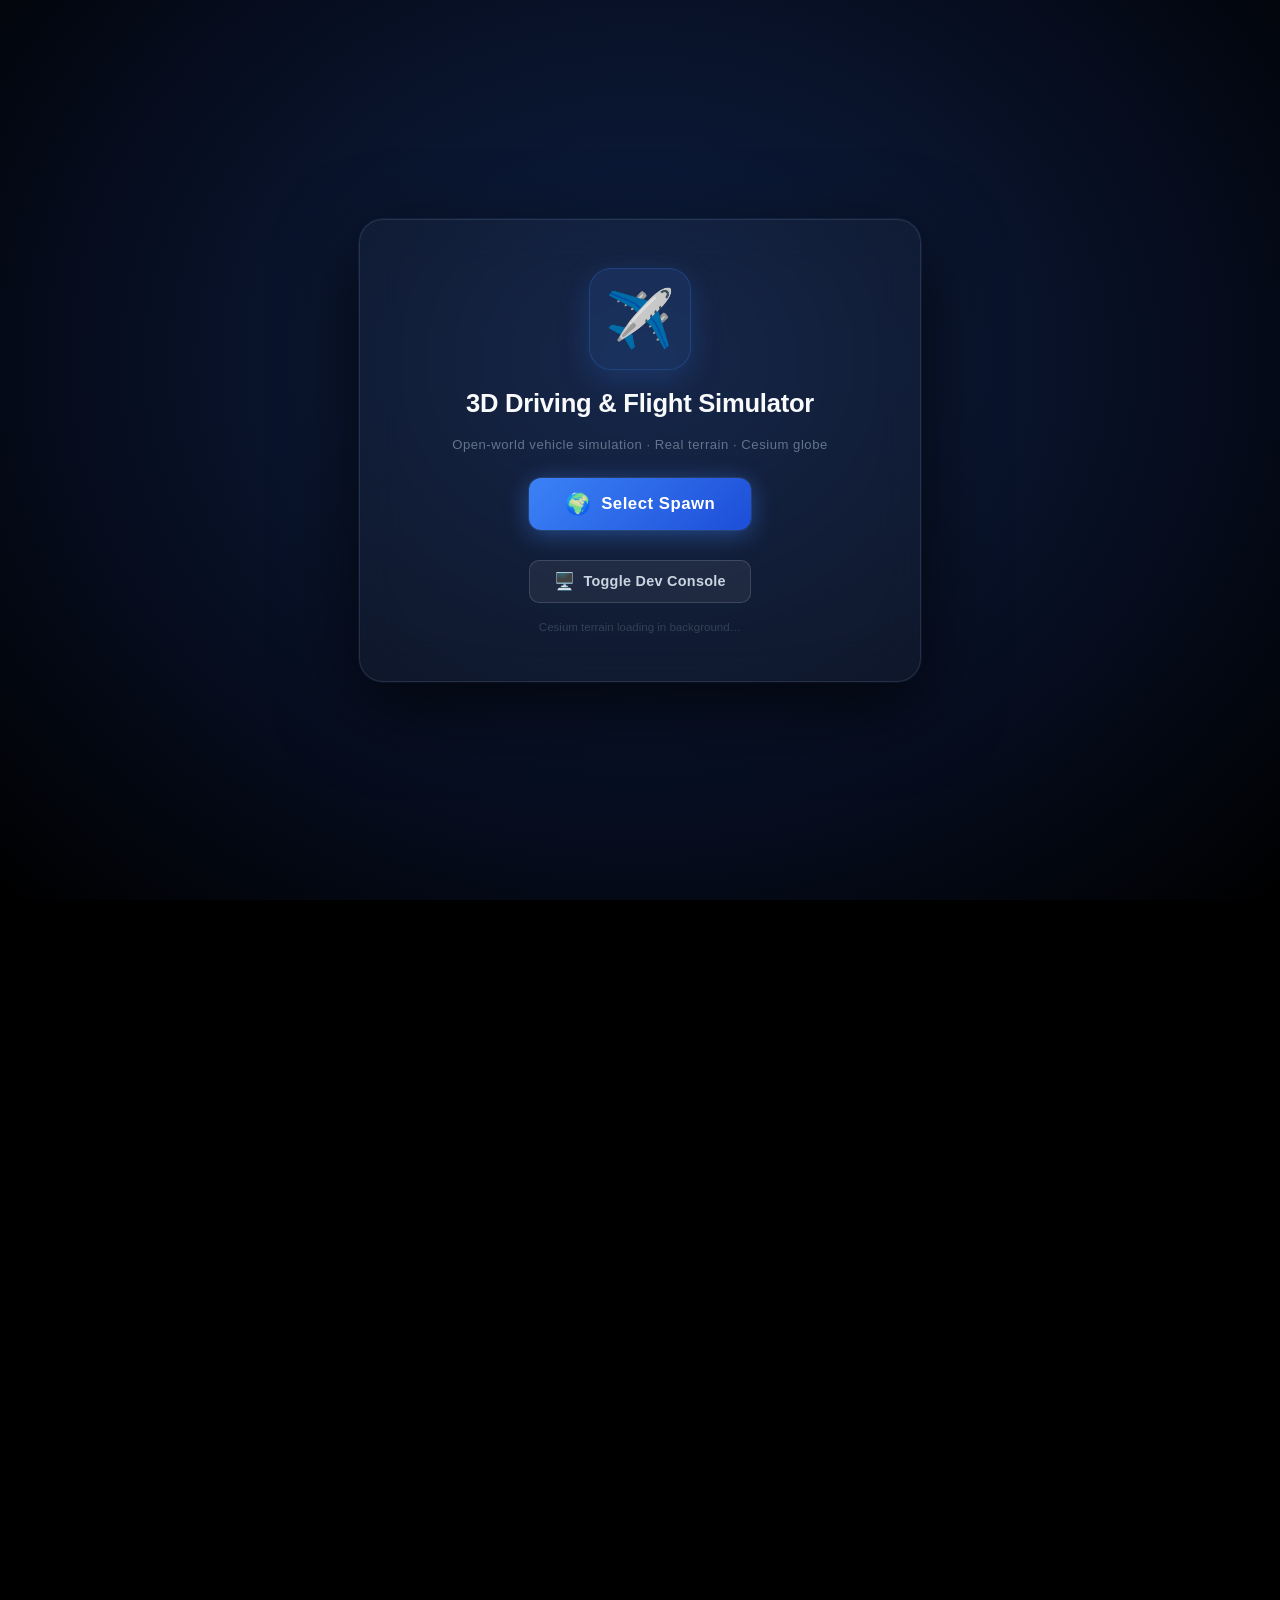
==== commit ed932317: "Add files via upload" ====
--- a/index.html
+++ b/index.html
@@ -15,6 +15,7 @@
     <link href="https://cesium.com/downloads/cesiumjs/releases/1.117/Build/Cesium/Widgets/widgets.css" rel="stylesheet">
 
     <link rel="stylesheet" href="style.css"/>
+    <link rel="stylesheet" href="pfd.css"/>
     <script src="https://unpkg.com/@turf/turf@6/turf.min.js"></script>
 </head>
 <body>
@@ -22,7 +23,6 @@
     <!-- ─── CESIUM 3D WORLD (shown in 3D mode) ───────────────────────────── -->
     <div id="cesium-container"></div>
 
-    <div id="skybox"></div>
 
     <!-- ─── LEAFLET CSS-PERSPECTIVE VIEW (shown in 2D mode / fallback) ────── -->
     <div id="camera-perspective">
@@ -64,7 +64,6 @@
             <button class="btn-ui" id="btn-cam-view-quick" onclick="toggleCesiumCameraQuick()" style="display:none; background:#8b5cf6; color:white;">👁️ 1st Person</button>
             <button class="btn-ui" id="btn-cockpit-cam-open" onclick="openCockpitCamModal()" style="display:none; background:#16a34a; color:white;">🎥 Cam</button>
             <button class="btn-ui" id="btn-day-night" onclick="toggleDayNight()" style="background:#1e293b; color:white;" title="Toggle Day / Night mode">☀️ Day</button>
-            <button class="btn-ui" id="btn-preload-quick" onclick="quickPreloadArea()" title="Preload terrain/tiles around your current position" style="background:#0ea5e9; color:white;">🗺️ Preload</button>
             <button class="btn-ui" onclick="toggleSettings()" style="background: #475569; color: white;">⚙️ Settings</button>
             <button class="btn-ui" id="btn-exit-to-spawn" onclick="exitToSpawnSelector()" style="background:#dc2626; color:white;" title="Exit to spawn selection">🚪 Exit</button>
         </div>
@@ -102,19 +101,14 @@
                     <button class="settings-tab" data-mode="3d" data-tab="tiles3d" onclick="switchSettingsTab('tiles3d')">🏙️ 3D Tiles</button>
                     <button class="settings-tab" data-mode="3d" data-tab="physics3d" onclick="switchSettingsTab('physics3d')">🛡️ Physics</button>
                     <button class="settings-tab" data-mode="3d" data-tab="controls3d" onclick="switchSettingsTab('controls3d')">🎮 Controls</button>
-                    <button class="settings-tab" data-mode="3d" data-tab="streaming3d" onclick="switchSettingsTab('streaming3d')">📡 Streaming</button>
 
                     <button class="settings-tab" data-mode="2d" data-tab="viewer2d" onclick="switchSettingsTab('viewer2d')">🖥️ Viewer</button>
                     <button class="settings-tab" data-mode="2d" data-tab="imagery2d" onclick="switchSettingsTab('imagery2d')">🛰️ Imagery</button>
                     <button class="settings-tab" data-mode="2d" data-tab="controls2d" onclick="switchSettingsTab('controls2d')">🎮 Controls</button>
-                    <button class="settings-tab" data-mode="2d" data-tab="streaming2d" onclick="switchSettingsTab('streaming2d')">📡 Streaming</button>
 
                     <button class="settings-tab" data-mode="general" data-tab="gen-general" onclick="switchSettingsTab('gen-general')">⚙️ General</button>
                     <button class="settings-tab" data-mode="general" data-tab="gen-graphics" onclick="switchSettingsTab('gen-graphics')">🎨 Graphics</button>
                     <button class="settings-tab" data-mode="general" data-tab="gen-interface" onclick="switchSettingsTab('gen-interface')">🖼️ Interface</button>
-                    <button class="settings-tab" data-mode="general" data-tab="gen-audio" onclick="switchSettingsTab('gen-audio')">🔊 Audio</button>
-                    <button class="settings-tab" data-mode="general" data-tab="gen-input" onclick="switchSettingsTab('gen-input')">🎮 Input</button>
-                    <button class="settings-tab" data-mode="general" data-tab="gen-network" onclick="switchSettingsTab('gen-network')">📶 Network</button>
                     <button class="settings-tab" data-mode="general" data-tab="gen-troubleshoot" onclick="switchSettingsTab('gen-troubleshoot')">🔧 Troubleshooting</button>
                     <button class="settings-tab" data-mode="general" data-tab="gen-about" onclick="switchSettingsTab('gen-about')">ℹ️ About</button>
                 </div>
@@ -162,6 +156,10 @@
                     <label style="margin-top: 15px;">Look Target Blend: <span id="val-cam-horizon-blend">0.00</span></label>
                     <input type="range" class="slider" id="set-cam-horizon-blend" min="0" max="1" step="0.05" value="0" oninput="updateCameraLookBlend(this.value)">
 
+                    <label style="margin-top: 15px;">Free-Look Reset Delay: <span id="val-freelook-return-delay">3.0s</span></label>
+                    <input type="range" class="slider" id="set-freelook-return-delay" min="0.5" max="31" step="0.5" value="3.0" oninput="updateFreeLookReturnDelay(this.value)">
+                    <p class="desc-text">How long the camera waits after you stop dragging before it springs back to center in 3D mode. Drag all the way right for "Never" (camera stays wherever you leave it).</p>
+
                     <label style="align-items: center; cursor: pointer; margin-top: 15px;">
                         📷 Rotate With Aircraft
                         <input type="checkbox" id="set-cam-rotate-plane" checked onchange="updateCameraRotatesWithPlane(this.checked)" style="width: 20px; height: 20px;">
@@ -178,16 +176,6 @@
                 <div class="settings-section" style="border-color: #22c55e; background: rgba(34,197,94,0.08);">
                     <h3 style="color:#22c55e;">🌍 Globe</h3>
                     <label style="align-items:center; cursor:pointer;">
-                        ☀️ Enable Lighting
-                        <input type="checkbox" id="set-globe-lighting" onchange="toggleGlobeLighting(this.checked)" style="width:20px; height:20px;">
-                    </label>
-                    <label style="align-items:center; cursor:pointer; margin-top:12px;">
-                        🌫️ Show Ground Atmosphere
-                        <input type="checkbox" id="set-ground-atmosphere" checked onchange="toggleGroundAtmosphere(this.checked)" style="width:20px; height:20px;">
-                    </label>
-                    <label style="margin-top:12px;">Terrain Exaggeration: <span id="val-terrain-exaggeration">1.00</span>x</label>
-                    <input type="range" class="slider" id="set-terrain-exaggeration" min="1" max="5" step="0.1" value="1" oninput="updateTerrainExaggeration(this.value)">
-                    <label style="align-items:center; cursor:pointer; margin-top:12px;">
                         🧱 Depth Test Against Terrain
                         <input type="checkbox" id="set-occlusion-culling" checked onchange="toggleOcclusionCulling(this.checked)" style="width:20px; height:20px;">
                     </label>
@@ -195,33 +183,18 @@
                         🚧 Occlusion Culling
                         <input type="checkbox" id="set-object-culling" checked onchange="toggleObjectCulling(this.checked)" style="width:20px; height:20px;">
                     </label>
-                    <label style="margin-top:12px;">🔦 Night Brightness: <span id="val-night-brightness">18</span>%</label>
+                    <label style="margin-top:12px;">🔦 GP3DT Night Brightness: <span id="val-night-brightness">18</span>%</label>
                     <input type="range" class="slider" id="set-night-brightness" min="0" max="100" step="1" value="18" oninput="updateNightTerrainBrightness(this.value)">
-                </div>
-                <div class="settings-section" style="margin-top:14px;">
-                    <h3>🏔️ Terrain</h3>
-                    <label>Terrain Provider</label>
-                    <select id="set-terrain-provider" class="input-select" onchange="setTerrainProvider(this.value)">
-                        <option value="world" selected>🌎 Cesium World Terrain</option>
-                        <option value="flat">📏 Flat (Ellipsoid)</option>
-                    </select>
-                    <label style="margin-top:12px;">Preload Radius: <span id="val-preload-radius-globe">3.0</span> km</label>
-                    <input type="range" class="slider" id="set-preload-radius-globe" min="0.5" max="15" step="0.5" value="3" oninput="updatePreloadRadiusGlobe(this.value)">
                 </div>
                 </div>
 
                 <div class="settings-panel-content" data-mode="3d" data-tab="sky">
                 <div class="settings-section" style="border-color:#0ea5e9; background:rgba(14,165,233,0.08);">
                     <h3 style="color:#0ea5e9;">🌤️ Sky</h3>
-                    <label style="align-items:center; cursor:pointer;">
+                    <label style="align-items:center; cursor:pointer; display:none;">
                         🌫️ Atmosphere
                         <input type="checkbox" id="set-sky-atmosphere" checked onchange="toggleSkyAtmosphere(this.checked)" style="width:20px; height:20px;">
                     </label>
-                    <label style="margin-top:12px;">🌤️ SkyBox</label>
-                    <select id="set-skybox" class="input-select" onchange="updateSkyBox(this.value)">
-                        <option value="default">Default (Cesium Atmosphere)</option>
-                        <option value="clouds">Custom Skybox — Clouds</option>
-                    </select>
                     <label style="margin-top:12px;">Fog: <span id="val-scene-fog">0.0000</span></label>
                     <input type="range" class="slider" id="set-scene-fog" min="0" max="0.001" step="0.00005" value="0" oninput="updateSceneFogDensity(this.value)">
                     <label style="align-items:center; cursor:pointer; margin-top:12px;">
@@ -232,13 +205,6 @@
                         🌙 Moon
                         <input type="checkbox" id="set-moon-toggle" checked onchange="toggleMoon(this.checked)" style="width:20px; height:20px;">
                     </label>
-                    <label style="margin-top:12px;">Shadows</label>
-                    <select id="set-scene-shadows" class="input-select" onchange="setSceneShadows(this.value)">
-                        <option value="off" selected>Off</option>
-                        <option value="low">Low</option>
-                        <option value="medium">Medium</option>
-                        <option value="high">High</option>
-                    </select>
                     <label style="margin-top:12px;">Day / Night</label>
                     <select id="set-day-night-mode" class="input-select" onchange="setDayNightMode(this.value)">
                         <option value="day" selected>☀️ Day</option>
@@ -266,29 +232,14 @@
                         <button id="btn-style-cesium" class="btn-ui" onclick="set3DStyle('cesium')" style="flex:1;">🗺️ World Terrain + OSM</button>
                         <button id="btn-style-photoreal" class="btn-ui active" onclick="set3DStyle('photoreal')" style="flex:1;">🌆 Google Photorealistic</button>
                     </div>
-                    <label style="margin-top: 12px;">Cesium Ion Token</label>
+                    <label style="margin-top: 12px;">Cesium Ion Token <span style="font-weight:400;">(optional — this app already includes one)</span></label>
                     <div style="display:flex; gap:8px; margin-top:6px;">
                         <input type="text" id="cesium-token-input" placeholder="eyJhbGci..." style="flex:1; font-size:0.75rem; padding:6px;">
                         <button onclick="applyCesiumIonToken()" style="flex-shrink:0;">Apply</button>
                     </div>
-                    <p class="desc-text" style="margin-top:4px;">Get a free token at <a href="https://ion.cesium.com" target="_blank" style="color:#f59e0b;">ion.cesium.com</a>.</p>
+                    <p class="desc-text" style="margin-top:4px;">Paste your own token here to use it instead (e.g. for higher usage limits). Get a free one at <a href="https://ion.cesium.com" target="_blank" style="color:#f59e0b;">ion.cesium.com</a>.</p>
                     <p class="desc-text" id="photoreal-status" style="margin-top:8px; display:none; font-weight:600;"></p>
-                    <button onclick="clearSavedKeys()" class="danger" style="margin-top:12px; width:100%;">Clear saved keys on this device</button>
-                </div>
-                <div class="settings-section" style="margin-top:14px;">
-                    <h3>🎚️ Layers</h3>
-                    <label>Alpha: <span id="val-img3d-alpha">1.00</span></label>
-                    <input type="range" class="slider" id="set-img3d-alpha" min="0" max="1" step="0.05" value="1" oninput="updateImageryLayerProp('alpha', this.value, 'val-img3d-alpha')">
-                    <label style="margin-top:10px;">Brightness: <span id="val-img3d-brightness">1.00</span></label>
-                    <input type="range" class="slider" id="set-img3d-brightness" min="0" max="3" step="0.05" value="1" oninput="updateImageryLayerProp('brightness', this.value, 'val-img3d-brightness')">
-                    <label style="margin-top:10px;">Contrast: <span id="val-img3d-contrast">1.00</span></label>
-                    <input type="range" class="slider" id="set-img3d-contrast" min="0" max="3" step="0.05" value="1" oninput="updateImageryLayerProp('contrast', this.value, 'val-img3d-contrast')">
-                    <label style="margin-top:10px;">Saturation: <span id="val-img3d-saturation">1.00</span></label>
-                    <input type="range" class="slider" id="set-img3d-saturation" min="0" max="3" step="0.05" value="1" oninput="updateImageryLayerProp('saturation', this.value, 'val-img3d-saturation')">
-                    <label style="margin-top:10px;">Gamma: <span id="val-img3d-gamma">1.00</span></label>
-                    <input type="range" class="slider" id="set-img3d-gamma" min="0.1" max="3" step="0.05" value="1" oninput="updateImageryLayerProp('gamma', this.value, 'val-img3d-gamma')">
-                    <label style="margin-top:10px;">Hue: <span id="val-img3d-hue">0.00</span></label>
-                    <input type="range" class="slider" id="set-img3d-hue" min="0" max="6.28" step="0.05" value="0" oninput="updateImageryLayerProp('hue', this.value, 'val-img3d-hue')">
+                    <button onclick="clearSavedKeys()" class="danger" style="margin-top:12px; width:100%;">Clear my token (revert to the app's default)</button>
                 </div>
                 </div>
 
@@ -305,6 +256,10 @@
                     <label style="margin-top: 10px;">Maximum Screen Space Error: <span id="val-gp3dt-sse" class="desc-text">16</span></label>
                     <input type="range" id="set-gp3dt-sse" class="slider" min="2" max="64" step="2" value="16"
                            oninput="updateGP3DTAdvancedSetting('maximumScreenSpaceError', this.value); document.getElementById('val-gp3dt-sse').textContent = this.value">
+                    <label style="margin-top:12px;">🔭 GP3DT Detail Distance: <span id="val-gp3dt-detail-distance" class="desc-text">Normal</span></label>
+                    <input type="range" id="set-gp3dt-detail-distance" class="slider" min="1" max="100" step="1" value="36"
+                           oninput="updateGP3DTDetailDistance(this.value)">
+                    <p class="desc-text" style="margin-top:4px;">Controls how far away GP3DT buildings still render in full detail. Cesium normally lowers detail on distant tiles to save performance, which is why a building a kilometer away can look blank or unrendered even though it's within your render distance above. Push this slider up to keep far-away tiles sharp (uses more memory/bandwidth); pull it down to save performance and only render nearby buildings crisply.</p>
                     <label style="margin-top:12px;">Maximum Memory Usage (MB): <span id="val-gp3dt-mem" class="desc-text">2048</span></label>
                     <input type="range" id="set-gp3dt-mem" class="slider" min="512" max="4096" step="512" value="2048"
                            oninput="updateGP3DTAdvancedSetting('maximumMemoryUsage', this.value); document.getElementById('val-gp3dt-mem').textContent = this.value">
@@ -313,35 +268,13 @@
                         <input type="checkbox" id="set-gp3dt-dynamic-sse" checked style="width:20px; height:20px;"
                                onchange="updateGP3DTAdvancedSetting('dynamicScreenSpaceError', this.checked)">
                     </label>
-                    <label style="align-items:center; cursor:pointer; margin-top:8px;">
-                        Preload Flight Destinations
-                        <input type="checkbox" id="set-gp3dt-preload" checked style="width:20px; height:20px;"
-                               onchange="updateGP3DTAdvancedSetting('preloadFlightDestinations', this.checked)">
-                    </label>
-                    <label style="margin-top: 12px;">🏗️ Collision Floor Tolerance: <span id="val-hitbox-tolerance">1.5 m</span></label>
-                    <input type="range" class="slider" id="set-hitbox-tolerance" min="0" max="200" step="1" value="1.5" oninput="updateHitboxTolerance(this.value)">
                     <label style="margin-top:12px;">Fog Density: <span id="val-gp3dt-fog" class="desc-text">0.0001</span></label>
                     <input type="range" id="set-gp3dt-fog" class="slider" min="0" max="0.001" step="0.0001" value="0.0001"
                            oninput="updateGP3DTAdvancedSetting('fogDensity', this.value); document.getElementById('val-gp3dt-fog').textContent = this.value">
-                    <label style="margin-top:12px;">Shadow Quality</label>
-                    <select id="set-gp3dt-shadows" class="input-select"
-                            onchange="updateGP3DTAdvancedSetting('shadowQuality', parseInt(this.value))">
-                        <option value="0">Off (Fastest)</option>
-                        <option value="1">Low (Cast Only)</option>
-                        <option value="2" selected>Medium (Balanced)</option>
-                        <option value="3">High (Best)</option>
-                    </select>
-                    <label style="margin-top:12px;">Color Blend: <span id="val-gp3dt-colorblend">0.00</span></label>
-                    <input type="range" class="slider" id="set-gp3dt-colorblend" min="0" max="1" step="0.05" value="0" oninput="updateGP3DTColorBlend(this.value)">
-                    <label style="align-items:center; cursor:pointer; margin-top:12px;">
-                        Clipping Planes
-                        <input type="checkbox" id="set-gp3dt-clipping" onchange="toggleGP3DTClippingPlanes(this.checked)" style="width:20px; height:20px;">
-                    </label>
-                    <label style="margin-top:12px;">Style</label>
-                    <select id="set-gp3dt-style" class="input-select" onchange="setGP3DTStyle(this.value)">
-                        <option value="default" selected>Default (Textured)</option>
-                        <option value="grayscale">Grayscale</option>
-                    </select>
+                    <label style="margin-top:12px;">📏 GP3DT Render Distance: <span id="val-gp3dt-render-distance" class="desc-text">3000 m</span></label>
+                    <input type="range" id="set-gp3dt-render-distance" class="slider" min="600" max="15000" step="100" value="3000"
+                           oninput="updateGP3DTRenderDistance(this.value)">
+                    <p class="desc-text" style="margin-top:4px;">Beyond this altitude/distance, GP3DT tiles stop rendering. In airplane mode, once you climb high enough (just under this threshold) the view switches to World Terrain without OSM Buildings; below it, GP3DT renders normally again.</p>
                 </div>
                 <div class="settings-section" style="margin-top:14px;">
                     <label style="align-items:center; cursor:pointer;">
@@ -352,26 +285,22 @@
                 </div>
 
                 <div class="settings-panel-content" data-mode="3d" data-tab="physics3d">
-                <div class="settings-section" style="border-color: #10b981; background: rgba(16, 185, 129, 0.1);">
-                    <h3 style="color: #10b981;">🛡️ Physics</h3>
-                    <label style="align-items: center; cursor: pointer;">
-                        Vehicle Collision
-                        <input type="checkbox" id="set-collision" onchange="toggleCollision(this.checked)" style="width: 20px; height: 20px;">
-                    </label>
-                    <label style="align-items: center; cursor: pointer; color: #ef4444; margin-top: 10px;">
-                        Debug Collision
-                        <input type="checkbox" id="set-debug-collision" onchange="toggleDebugCollision(this.checked)" style="width: 20px; height: 20px;">
-                    </label>
-                    <label style="align-items: center; cursor: pointer; margin-top: 10px;">
-                        Collision Visualization
-                        <input type="checkbox" id="set-collision-visualization" onchange="toggleCollisionVisualization(this.checked)" style="width: 20px; height: 20px;">
-                    </label>
+                <div class="settings-section">
+                    <h3>🛡️ Ground Collision</h3>
+                    <p class="desc-text" style="margin-top:0;">
+                        Car, Bus, and Plane collide with a simple flat ground plane covering a 5 km radius around
+                        the centre of the active airport — the same "keep it simple" approach used for the runway
+                        lights, with no live terrain sampling and nothing to configure.
+                    </p>
                 </div>
                 </div>
 
                 <div class="settings-panel-content" data-mode="3d" data-tab="controls3d">
                 <div class="settings-section">
                     <h3>🎮 Controls</h3>
+                    <label style="margin-top:0;">Orientation</label>
+                    <button class="btn-ui" id="set-orientation-toggle" onclick="toggleOrientation()" style="width:100%; margin-top:6px;">🧭 North Up</button>
+                    <p class="desc-text">Switches the map between North-up and Heading-up (auto-rotating with your vehicle).</p>
                     <label>Steering Sensitivity: <span id="val-steering-sens">1.0</span>x</label>
                     <input type="range" class="slider" id="set-steering-sens" min="0.1" max="3.0" step="0.1" value="1.0" oninput="updateSteeringSensitivity(this.value)">
                     <label style="margin-top:12px;">Flight Sensitivity: <span id="val-flight-sensitivity">1.00x</span></label>
@@ -391,19 +320,15 @@
                         <option value="KNOTS">KNOTS</option>
                     </select>
                 </div>
-                </div>
-
-                <div class="settings-panel-content" data-mode="3d" data-tab="streaming3d">
-                <div class="settings-section" style="border-color: #06b6d4; background: rgba(6, 182, 212, 0.08);">
-                    <h3 style="color: #06b6d4;">📡 Streaming</h3>
-                    <button onclick="quickPreloadArea()" style="margin-top: 6px; width: 100%; background: #06b6d4; color: #03242b; font-weight: 700;">⚡ Quick Preload</button>
-                    <label style="margin-top: 14px;">Radius: <span id="val-preload-radius">3.0</span> km</label>
-                    <input type="range" class="slider" id="set-preload-radius" min="0.5" max="15" step="0.5" value="3" oninput="updatePreloadRadius(this.value)">
-                    <button onclick="manualPreloadPrompt()" style="margin-top: 14px; width: 100%;">📍 Manual Preload</button>
-                    <label style="align-items:center; cursor:pointer; margin-top:14px;">
-                        Automatic Spawn Preload
-                        <input type="checkbox" id="set-auto-spawn-preload" checked onchange="toggleAutoSpawnPreload(this.checked)" style="width:20px; height:20px;">
-                    </label>
+                <div class="settings-section" style="margin-top:14px;">
+                    <h3>✈️ Vehicle Adjustment</h3>
+                    <label style="margin-top:0;">Vehicle Size: <span id="val-veh-size-3d">1.0</span>x</label>
+                    <input type="range" class="slider" id="set-veh-size-3d" min="0.5" max="5" step="0.1" value="1.0" oninput="updateVehicleScale(this.value)">
+                    <p class="desc-text">Scales the 3D model (car/bus/plane) up or down.</p>
+                    <label style="margin-top:12px;">Plane Height Offset: <span id="val-plane-height-offset">0.0</span> m</label>
+                    <input type="range" class="slider" id="set-plane-height-offset" min="-1000" max="1000" step="0.5" value="0" oninput="updatePlaneHeightOffset(this.value)">
+                    <input type="number" id="set-plane-height-offset-input" min="-1000" max="1000" step="0.5" value="0" style="width:100%; margin-top:6px;" oninput="updatePlaneHeightOffset(this.value)">
+                    <p class="desc-text">Manually nudges the plane up or down if it looks like it's floating above or sinking into the ground, without changing the altitude reading on the HUD.</p>
                 </div>
                 </div>
 
@@ -453,27 +378,11 @@
                         <option value="arcgis" selected>ArcGIS World Imagery</option>
                         <option value="osm">OpenStreetMap</option>
                     </select>
-                    <label style="margin-top: 12px;">Cesium Ion Token</label>
+                    <label style="margin-top: 12px;">Cesium Ion Token <span style="font-weight:400;">(optional — this app already includes one)</span></label>
                     <div style="display:flex; gap:8px; margin-top:6px;">
                         <input type="text" id="cesium-token-input-2d" placeholder="eyJhbGci..." style="flex:1; font-size:0.75rem; padding:6px;">
                         <button onclick="applyCesiumIonToken('cesium-token-input-2d')" style="flex-shrink:0;">Apply</button>
                     </div>
-                </div>
-                <div class="settings-section" style="margin-top:14px;">
-                    <h3>🎚️ Layers</h3>
-                    <p class="desc-text">Applied as a CSS filter on the 2D map view.</p>
-                    <label>Alpha: <span id="val-img2d-alpha">1.00</span></label>
-                    <input type="range" class="slider" id="set-img2d-alpha" min="0" max="1" step="0.05" value="1" oninput="updateLeafletImageryFilter('alpha', this.value, 'val-img2d-alpha')">
-                    <label style="margin-top:10px;">Brightness: <span id="val-img2d-brightness">1.00</span></label>
-                    <input type="range" class="slider" id="set-img2d-brightness" min="0" max="3" step="0.05" value="1" oninput="updateLeafletImageryFilter('brightness', this.value, 'val-img2d-brightness')">
-                    <label style="margin-top:10px;">Contrast: <span id="val-img2d-contrast">1.00</span></label>
-                    <input type="range" class="slider" id="set-img2d-contrast" min="0" max="3" step="0.05" value="1" oninput="updateLeafletImageryFilter('contrast', this.value, 'val-img2d-contrast')">
-                    <label style="margin-top:10px;">Saturation: <span id="val-img2d-saturation">1.00</span></label>
-                    <input type="range" class="slider" id="set-img2d-saturation" min="0" max="3" step="0.05" value="1" oninput="updateLeafletImageryFilter('saturation', this.value, 'val-img2d-saturation')">
-                    <label style="margin-top:10px;">Gamma: <span id="val-img2d-gamma">1.00</span></label>
-                    <input type="range" class="slider" id="set-img2d-gamma" min="0.1" max="3" step="0.05" value="1" oninput="updateLeafletImageryFilter('gamma', this.value, 'val-img2d-gamma')">
-                    <label style="margin-top:10px;">Hue: <span id="val-img2d-hue">0</span>°</label>
-                    <input type="range" class="slider" id="set-img2d-hue" min="0" max="360" step="5" value="0" oninput="updateLeafletImageryFilter('hue', this.value, 'val-img2d-hue')">
                 </div>
                 </div>
 
@@ -493,16 +402,6 @@
                 </div>
                 </div>
 
-                <div class="settings-panel-content" data-mode="2d" data-tab="streaming2d">
-                <div class="settings-section" style="border-color: #06b6d4; background: rgba(6, 182, 212, 0.08);">
-                    <h3 style="color: #06b6d4;">📡 Streaming</h3>
-                    <button onclick="quickPreloadArea()" style="margin-top: 6px; width: 100%; background: #06b6d4; color: #03242b; font-weight: 700;">⚡ Quick Preload</button>
-                    <label style="margin-top: 14px;">Radius: <span id="val-preload-radius-2d">3.0</span> km</label>
-                    <input type="range" class="slider" id="set-preload-radius-2d" min="0.5" max="15" step="0.5" value="3" oninput="updatePreloadRadius(this.value, 'val-preload-radius-2d')">
-                    <button onclick="manualPreloadPrompt()" style="margin-top: 14px; width: 100%;">📍 Manual Preload</button>
-                </div>
-                </div>
-
                 <div class="settings-panel-content" data-mode="general" data-tab="gen-general">
                 <div class="settings-section">
                     <h3>⚙️ General</h3>
@@ -543,44 +442,12 @@
                         <option value="120">120</option>
                         <option value="unlimited">Unlimited</option>
                     </select>
-                    <label style="align-items:center; cursor:pointer; margin-top:12px;">
-                        VSync
-                        <input type="checkbox" id="set-vsync" checked onchange="toggleVSync(this.checked)" style="width:20px; height:20px;">
-                    </label>
-                    <label style="margin-top:12px;">Anti-Aliasing</label>
-                    <select id="set-antialiasing" class="input-select" onchange="setAntiAliasing(this.value)">
-                        <option value="off">Off</option>
-                        <option value="fxaa" selected>FXAA</option>
-                        <option value="msaa4x">MSAA 4x</option>
-                    </select>
-                    <label style="margin-top:12px;">Anisotropic Filtering</label>
-                    <select id="set-aniso" class="input-select" onchange="setAnisotropicFiltering(this.value)">
-                        <option value="off">Off</option>
-                        <option value="2x">2x</option>
-                        <option value="4x" selected>4x</option>
-                        <option value="8x">8x</option>
-                        <option value="16x">16x</option>
-                    </select>
                     <label style="margin-top:12px;">Texture Quality</label>
                     <select id="set-texture-quality" class="input-select" onchange="setTextureQuality(this.value)">
                         <option value="low">Low</option>
                         <option value="medium" selected>Medium</option>
                         <option value="high">High</option>
                     </select>
-                    <label style="margin-top:12px;">Shadow Quality</label>
-                    <select id="set-shadow-quality-general" class="input-select" onchange="setShadowQualityGeneral(this.value)">
-                        <option value="off" selected>Off</option>
-                        <option value="low">Low</option>
-                        <option value="high">High</option>
-                    </select>
-                    <label style="align-items:center; cursor:pointer; margin-top:12px;">
-                        Post Processing
-                        <input type="checkbox" id="set-post-processing" onchange="togglePostProcessing(this.checked)" style="width:20px; height:20px;">
-                    </label>
-                    <label style="align-items:center; cursor:pointer; margin-top:12px;">
-                        Motion Blur
-                        <input type="checkbox" id="set-motion-blur" onchange="toggleMotionBlur(this.checked)" style="width:20px; height:20px;">
-                    </label>
                     <button onclick="restoreDefaultGraphics()" style="margin-top:14px; width:100%;">↺ Restore Default Graphics</button>
                 </div>
                 </div>
@@ -613,65 +480,6 @@
                 </div>
                 </div>
 
-                <div class="settings-panel-content" data-mode="general" data-tab="gen-audio">
-                <div class="settings-section">
-                    <h3>🔊 Audio</h3>
-                    <label>Master Volume: <span id="val-vol-master">80</span>%</label>
-                    <input type="range" class="slider" id="set-vol-master" min="0" max="100" step="1" value="80" oninput="updateVolume('master', this.value)">
-                    <label style="margin-top:10px;">Engine Volume: <span id="val-vol-engine">80</span>%</label>
-                    <input type="range" class="slider" id="set-vol-engine" min="0" max="100" step="1" value="80" oninput="updateVolume('engine', this.value)">
-                    <label style="margin-top:10px;">Environment Volume: <span id="val-vol-env">60</span>%</label>
-                    <input type="range" class="slider" id="set-vol-env" min="0" max="100" step="1" value="60" oninput="updateVolume('environment', this.value)">
-                    <label style="margin-top:10px;">UI Volume: <span id="val-vol-ui">70</span>%</label>
-                    <input type="range" class="slider" id="set-vol-ui" min="0" max="100" step="1" value="70" oninput="updateVolume('ui', this.value)">
-                    <label style="align-items:center; cursor:pointer; margin-top:12px;">
-                        Mute When Unfocused
-                        <input type="checkbox" id="set-mute-unfocused" checked onchange="toggleMuteWhenUnfocused(this.checked)" style="width:20px; height:20px;">
-                    </label>
-                </div>
-                </div>
-
-                <div class="settings-panel-content" data-mode="general" data-tab="gen-input">
-                <div class="settings-section">
-                    <h3>🎮 Input</h3>
-                    <label>Mouse Sensitivity: <span id="val-mouse-sensitivity">1.00</span>x</label>
-                    <input type="range" class="slider" id="set-mouse-sensitivity" min="0.2" max="3.0" step="0.1" value="1.0" oninput="updateMouseSensitivity(this.value)">
-                    <label style="align-items:center; cursor:pointer; margin-top:12px;">
-                        Invert Mouse Y
-                        <input type="checkbox" id="set-invert-mouse-y" onchange="toggleInvertMouseY(this.checked)" style="width:20px; height:20px;">
-                    </label>
-                    <label style="align-items:center; cursor:pointer; margin-top:10px;">
-                        Controller Vibration
-                        <input type="checkbox" id="set-controller-vibration" checked onchange="toggleControllerVibration(this.checked)" style="width:20px; height:20px;">
-                    </label>
-                    <button id="btn-rebind-controls" onclick="startRebindFlow()" style="margin-top:14px; width:100%;">⌨️ Rebind Controls</button>
-                    <p class="desc-text" id="rebind-status"></p>
-                    <button onclick="resetControlsToDefault()" style="margin-top:10px; width:100%;">↺ Reset Controls</button>
-                </div>
-                </div>
-
-                <div class="settings-panel-content" data-mode="general" data-tab="gen-network">
-                <div class="settings-section">
-                    <h3>📶 Network</h3>
-                    <label style="align-items:center; cursor:pointer;">
-                        Multiplayer
-                        <input type="checkbox" id="set-multiplayer" onchange="toggleMultiplayer(this.checked)" style="width:20px; height:20px;">
-                    </label>
-                    <p class="desc-text">Broadcasts your position to other tabs/windows of this app on the same browser (local peer sync).</p>
-                    <label style="margin-top:12px;">Server Region</label>
-                    <select id="set-server-region" class="input-select" onchange="setServerRegion(this.value)">
-                        <option value="us" selected>🇺🇸 US</option>
-                        <option value="eu">🇪🇺 EU</option>
-                        <option value="asia">🌏 Asia</option>
-                    </select>
-                    <label style="margin-top:12px;">Bandwidth Limit: <span id="val-bandwidth-limit">10</span> updates/sec</label>
-                    <input type="range" class="slider" id="set-bandwidth-limit" min="1" max="30" step="1" value="10" oninput="updateBandwidthLimit(this.value)">
-                    <label style="margin-top:12px;">Cache Size: <span id="val-cache-size">256</span> MB</label>
-                    <input type="range" class="slider" id="set-cache-size" min="32" max="1024" step="32" value="256" oninput="updateCacheSize(this.value)">
-                    <p class="desc-text" id="cache-size-status"></p>
-                </div>
-                </div>
-
                 <div class="settings-panel-content" data-mode="general" data-tab="gen-troubleshoot">
                 <div class="settings-section" style="border-color: #ef4444; background: rgba(239, 68, 68, 0.08);">
                     <h3 style="color: #ef4444;">🔧 Troubleshooting</h3>
@@ -686,14 +494,6 @@
                     <label style="align-items:center; cursor:pointer; margin-top:10px;">
                         Show Tile Loading
                         <input type="checkbox" id="set-tile-loading" onchange="toggleTileLoadingViz(this.checked)" style="width:20px; height:20px;">
-                    </label>
-                    <label style="align-items:center; cursor:pointer; margin-top:10px;">
-                        Show Collision Meshes
-                        <input type="checkbox" id="set-collision-meshes" onchange="toggleDebugCollision(this.checked); document.getElementById('set-debug-collision').checked=this.checked;" style="width:20px; height:20px;">
-                    </label>
-                    <label style="align-items:center; cursor:pointer; margin-top:10px;">
-                        Streaming Statistics
-                        <input type="checkbox" id="set-streaming-stats" onchange="toggleStreamingStats(this.checked)" style="width:20px; height:20px;">
                     </label>
                     <label style="align-items:center; cursor:pointer; margin-top:10px;">
                         GPU Statistics
@@ -724,32 +524,15 @@
                     <div class="about-row"><span class="about-label">Licenses</span><span class="about-val"><a href="#" onclick="showLicenses(); return false;" style="color:var(--accent);">View open-source licenses</a></span></div>
                     <div class="about-row"><span class="about-label">Privacy Policy</span><span class="about-val">No data leaves this device except to Cesium/Google for tile requests.</span></div>
                     <div class="about-row"><span class="about-label">Changelog</span><span class="about-val">See in-app console on load.</span></div>
-                    <button onclick="checkForUpdatesButton()" style="margin-top:14px; width:100%;">🔍 Check for Updates</button>
-                    <p class="desc-text" id="update-check-status"></p>
-                </div>
-                </div>
-
-                </div>
-            </div>
-        </div>
-    </div>
-
-    <!-- ─── PRELOAD LOADING SCREEN ─────────────────────────────────────────────
-         Shown by preloadAreaAroundLocation() in script.js, both when confirming
-         a new spawn location and when the quick-access "🗺️ Preload" button is
-         used mid-game. Physics/camera updates pause (see `gamePreloading` in
-         script.js) for as long as this is visible. ───────────────────────── -->
-    <div id="preload-screen" class="modal-overlay" style="display:none;">
-        <div id="preload-box">
-            <div id="preload-spinner"></div>
-            <h2 id="preload-title">🗺️ Preloading Area…</h2>
-            <p id="preload-subtitle">Streaming terrain &amp; tiles…</p>
-            <div id="preload-bar-track">
-                <div id="preload-bar-fill"></div>
-            </div>
-            <p id="preload-pct">0%</p>
-        </div>
-    </div>
+                </div>
+                </div>
+
+                </div>
+            </div>
+        </div>
+    </div>
+
+
 
     <div id="ui-bottom-left" class="panel">
         <p class="info-text" id="coord-info">Lat: 0.00000, Lng: 0.00000</p>
@@ -804,10 +587,13 @@
             <div id="gps-minimap-dist-wrap">
                 <span id="gps-minimap-dist">—</span>
             </div>
+            <button id="gps-minimap-btn-min" title="Minimize">–</button>
         </div>
         <div id="gps-minimap-viewport">
             <!-- Leaflet map fills this; gets CSS-rotated for head-up -->
             <div id="gps-minimap"></div>
+            <!-- Free drag resize handle: replaces the old ↖️↘️ toggle button -->
+            <div id="gps-minimap-resize-handle" title="Resize"><svg viewBox="0 0 14 14"><path d="M14 0L0 14M14 6L6 14M14 12L12 14" stroke="#9fd8ff" stroke-width="1.4"/></svg></div>
             <!-- Vehicle arrow — fixed at viewport center, always points UP (= heading) -->
             <div id="gps-minimap-vehicle">
                 <svg viewBox="0 0 20 28" xmlns="http://www.w3.org/2000/svg" width="20" height="28">
@@ -826,6 +612,11 @@
                 <button id="nav-zoom-out" onclick="navMapZoom(-1)">−</button>
             </div>
         </div>
+        <!-- Heading of the longest straight leg of the flight plan (between
+             the two turns), shown so it can be dialed into the autopilot's
+             HDG window. Hidden until a procedural plane route with a cruise
+             leg exists. -->
+        <div id="gps-minimap-leg-hdg" style="display:none;"></div>
     </div>
 
     <div id="mobile-controls-ground">
@@ -848,20 +639,141 @@
         <div id="flight-joystick-base">
             <div id="flight-joystick-knob"></div>
         </div>
+        <!-- Tiller — ground steering (nosewheel) ONLY: works while taxiing on
+             the ground, standalone in the bottom-left corner above the
+             pitch/roll joystick, independent from the rudder and the
+             throttle/brake button cluster. -->
+        <div id="flight-tiller-container" title="Drag to steer on the ground (nosewheel tiller)">
+            <img id="flight-tiller-img" src="tiller.png" draggable="false" alt="Tiller">
+        </div>
+        <!-- Kept for gamepad/keyboard rudder input and as a screen-reader
+             accessible fallback; visually replaced by the tiller above. -->
+        <input type="range" id="flight-yaw-slider" min="-1" max="1" step="0.05" value="0" style="display:none;">
+
         <div id="flight-buttons">
-            <div class="btn-group" style="flex-direction: column; align-items: center; gap: 5px; padding: 5px 0;">
-                <label style="color: white; font-size: 10px; font-weight: bold; letter-spacing: 0.5px;">THROTTLE</label>
-                <input type="range" id="flight-throttle-slider" min="0" max="100" value="0">
-                <span id="flight-throttle-val" style="color: #22c55e; font-size: 11px; font-weight: bold;">0%</span>
+            <div class="btn-group" style="align-items: center; gap: 12px; padding: 5px 0;">
+                <!-- A320 THS trim wheel — left of the throttle. 2D black/white
+                     "cylinder" clipped to a small viewport (see #trim-wheel-viewport
+                     in style.css and setupTrimWheel()/renderTrimWheel() in
+                     script.js): dragging vertically scrolls the (much taller than
+                     the viewport) striped cylinder behind the fixed yellow pointer,
+                     giving the illusion of a large wheel rotating in 3D while only
+                     ever rendering the visible slice. -->
+                <div style="display:flex; flex-direction: column; align-items: center; gap: 5px;">
+                    <label style="color: white; font-size: 10px; font-weight: bold; letter-spacing: 0.5px;">TRIM</label>
+                    <div id="trim-wheel-viewport" title="Drag vertically to trim the THS — up for nose-up, down for nose-down">
+                        <div id="trim-wheel-cylinder"></div>
+                        <div id="trim-wheel-pointer"></div>
+                    </div>
+                    <span id="trim-wheel-val" style="color: #ffb400; font-size: 10px; font-weight: bold;">▲UP 0.0°</span>
+                </div>
+                <div style="display:flex; flex-direction: column; align-items: center; gap: 5px;">
+                    <label style="color: white; font-size: 10px; font-weight: bold; letter-spacing: 0.5px;">THROTTLE</label>
+                    <div class="vertical-slider-wrap">
+                        <input type="range" id="flight-throttle-slider" min="0" max="100" value="0" style="display:none;">
+                    </div>
+                    <!-- Realistic throttle quadrant: gated lever with detents at IDLE / CL / FLX-MCT / TOGA.
+                         Purely visual + touch layer on top of the original hidden #flight-throttle-slider,
+                         which stays the single source of truth for flight.throttle so all existing
+                         script.js logic (reset-on-vehicle-change, gamepad axis, autopilot, etc.) keeps
+                         working untouched. -->
+                    <div id="throttle-quadrant" title="Drag the lever. Smooth from IDLE to CL, clicks into CL / FLX-MCT / TOGA above that.">
+                        <div id="throttle-track">
+                            <!-- background is throttlebase.png (real photo, cropped) -->
+                            <div class="tq-notch" id="tq-notch-toga"></div>
+                            <div class="tq-notch" id="tq-notch-flx"></div>
+                            <div class="tq-notch" id="tq-notch-cl"></div>
+                        </div>
+                        <div id="throttle-handle">
+                            <img src="throttle.png" alt="" draggable="false">
+                        </div>
+                    </div>
+                    <span id="flight-throttle-val" style="color: #22c55e; font-size: 11px; font-weight: bold;">0%</span>
+                </div>
             </div>
             <div class="btn-group">
                 <button id="btn-flight-brake" class="action-btn">BRAKE</button>
                 <button id="btn-flight-reverse" class="action-btn">REV</button>
+                <button id="btn-flight-flaps" class="action-btn" title="Extend/retract flaps — adds lift and control authority for a slower, more controllable approach (~120-130 kt)">FLAPS</button>
                 <button id="btn-pitch-invert" class="action-btn" onclick="togglePitchInvert()" title="Invert pitch (I key / Joystick btn 3)">INV↕</button>
             </div>
+            <!-- Rudder — the actual flight control surface (works in the air
+                 AND on the ground), separate from the tiller above. Styled
+                 like a slider (track + ball knob) but drag-driven with a
+                 real centering spring, not a plain <input type=range>. -->
             <div class="btn-group" style="flex-direction: column; align-items: center; gap: 5px; padding: 5px 0;">
                 <label style="color: white; font-size: 10px; font-weight: bold; letter-spacing: 0.5px;">RUDDER</label>
-                <input type="range" id="flight-yaw-slider" min="-1" max="1" step="0.05" value="0">
+                <div id="flight-rudder-container" title="Drag left/right for rudder — spring-centers on release">
+                    <div id="flight-rudder-track">
+                        <div id="flight-rudder-centerline"></div>
+                        <div id="flight-rudder-knob"></div>
+                    </div>
+                </div>
+            </div>
+        </div>
+
+        <!-- Autopilot (MCP-style): digital SPD/HDG/ALT display strip plus
+             three rotary wheels (drag in a circle, or scroll) to dial in the
+             targets, and an engage/disengage toggle. -->
+        <div id="autopilot-panel">
+            <div id="ap-titlebar">
+                <span class="ap-title">AUTOPILOT</span>
+                <div class="ap-btns">
+                    <button id="btn-ap-min" title="Minimize">–</button>
+                </div>
+            </div>
+            <div id="ap-body">
+            <div id="ap-display">
+                <div class="ap-display-col">
+                    <span class="ap-display-label">SPD</span>
+                    <span class="ap-display-val" id="ap-spd-val">---</span>
+                </div>
+                <div class="ap-display-col">
+                    <span class="ap-display-label">HDG</span>
+                    <span class="ap-display-val" id="ap-hdg-val">---</span>
+                </div>
+                <div class="ap-display-col ap-display-col-alt">
+                    <span class="ap-display-label">ALT</span>
+                    <span class="ap-display-val" id="ap-alt-val">0000</span>
+                </div>
+                <div class="ap-display-col">
+                    <span class="ap-display-label">V/S</span>
+                    <span class="ap-display-val" id="ap-vs-val">+0</span>
+                </div>
+            </div>
+            <div id="ap-knobs">
+                <div class="ap-knob-wrap">
+                    <div class="ap-knob" id="ap-knob-spd" title="Drag or scroll to set target speed (kt) — works even before engaging">
+                        <div class="ap-knob-img" id="ap-knob-spd-img"></div>
+                    </div>
+                </div>
+                <div class="ap-knob-wrap">
+                    <div class="ap-knob ap-knob-hdg-outer" id="ap-knob-hdg" title="Drag or scroll to set target heading — works even before engaging">
+                        <div class="ap-knob-img" id="ap-knob-hdg-img"></div>
+                    </div>
+                </div>
+                <div class="ap-knob-wrap">
+                    <div class="ap-knob ap-knob-dark" id="ap-knob-alt" title="Drag or scroll to set target altitude (x100 ft) — works even before engaging">
+                        <div class="ap-knob-img" id="ap-knob-alt-img"></div>
+                    </div>
+                </div>
+                <div class="ap-knob-wrap">
+                    <div class="ap-knob ap-knob-dark" id="ap-knob-vs" title="Drag or scroll to set target vertical speed (x100 fpm) — works even before engaging">
+                        <div class="ap-knob-img" id="ap-knob-vs-img"></div>
+                    </div>
+                </div>
+            </div>
+            <!-- Independent hold toggles — each axis (SPD/HDG/ALT/V-S) can be
+                 engaged/disengaged on its own. Targets can be dialed in on the
+                 knobs above BEFORE engaging any of these, so there's no rush
+                 once you flip one on. ALT and V/S are mutually exclusive
+                 pitch modes, matching a real FCU. -->
+            <div id="ap-toggles">
+                <button id="btn-ap-spd" class="ap-toggle-btn ap-toggle-btn-sm" onclick="toggleApChannel('spd')" title="Engage / disengage speed hold">SPD</button>
+                <button id="btn-ap-hdg" class="ap-toggle-btn ap-toggle-btn-sm" onclick="toggleApChannel('hdg')" title="Engage / disengage heading hold">HDG</button>
+                <button id="btn-ap-alt" class="ap-toggle-btn ap-toggle-btn-sm" onclick="toggleApChannel('alt')" title="Engage / disengage altitude hold">ALT</button>
+                <button id="btn-ap-vs" class="ap-toggle-btn ap-toggle-btn-sm" onclick="toggleApChannel('vs')" title="Engage / disengage vertical-speed hold (mutually exclusive with ALT)">V/S</button>
+            </div>
             </div>
         </div>
     </div>
@@ -962,7 +874,19 @@
             <button id="spawn-dev-console-btn" onclick="toggleDevConsole(!settings.devConsole); this.classList.toggle('active', settings.devConsole);">
                 <span>🖥️</span> Toggle Dev Console
             </button>
+
             <p id="spawn-loading-hint">Cesium terrain loading in background…</p>
+        </div>
+    </div>
+
+    <!-- 1b. Ground/Terrain Loading Overlay — shown between confirm click and
+         actual spawn, so nothing (aircraft, camera, disc) is ever visible
+         sitting in the wrong place while the real terrain streams in. -->
+    <div id="ground-loading-screen" style="display:none;">
+        <div id="ground-loading-box">
+            <div id="ground-loading-spinner"></div>
+            <p id="ground-loading-title">Preparing spawn…</p>
+            <p id="ground-loading-sub">Sampling real ground elevation</p>
         </div>
     </div>
 
@@ -1056,6 +980,20 @@
                             <span class="spawn-info-val" id="spawn-info-country">—</span>
                         </div>
                     </div>
+                    <!-- Destination / Landing site — placed directly below the origin info so
+                         the two fields read top-to-bottom like a trip planner (origin → destination).
+                         Shown when Takeoff is selected, lets the player also pick a landing airport
+                         so the GPS can plot a real route, and now also previews it live on this map. -->
+                    <div id="spawn-destination-section" style="display:none; margin-top:12px;">
+                        <div class="spawn-runway-label">🛬 GPS Destination (optional)</div>
+                        <input id="spawn-dest-search-input" type="text" placeholder="Search destination airport…" autocomplete="off"
+                               oninput="destSearchDebounced()" onkeydown="if(event.key==='Enter') destSearchCommit()"
+                               style="width:100%; box-sizing:border-box;">
+                        <div id="spawn-dest-search-results" style="display:none;"></div>
+                        <div id="spawn-dest-selected" class="spawn-runway-status" style="display:none;"></div>
+                        <button id="spawn-dest-clear-btn" onclick="clearDestSelection()" style="display:none; margin-top:6px; width:100%;">✕ Clear Destination</button>
+                    </div>
+
                     <!-- Runway / Operation selector — shown for airports when plane is active -->
                     <div id="spawn-runway-section" style="display:none; margin-top:12px;">
                         <div class="spawn-runway-label">✈️ Operation</div>
@@ -1100,7 +1038,13 @@
 <script src="https://unpkg.com/leaflet-routing-machine@latest/dist/leaflet-routing-machine.js"></script>
 <script src="https://cesium.com/downloads/cesiumjs/releases/1.117/Build/Cesium/Cesium.js"></script>
 
+<!-- Provides window.__DEFAULT_CESIUM_TOKEN__. The committed copy is blank;
+     the deployed copy is generated from the CESIUM_TOKEN GitHub secret by
+     .github/workflows/deploy.yml and is never committed to the repo. -->
+<script src="config.js"></script>
+
 <script src="script.js"></script>
+<script src="pfd.js"></script>
 
 <script>
 if ("serviceWorker" in navigator) {
--- a/style.css
+++ b/style.css
@@ -340,7 +340,7 @@
 }
 
 /* CONTROLES MÓVILES */
-#mobile-controls-ground, #mobile-controls-plane { position: absolute; top: 0; left: 0; width: 100%; height: 100%; pointer-events: none; z-index: 3000; }
+#mobile-controls-ground, #mobile-controls-plane { position: absolute; top: 0; left: 0; width: 100%; height: 100%; pointer-events: none; z-index: 3300; }
 .steering-module { position: absolute; bottom: 30px; left: 30px; pointer-events: auto; }
 #d-pad-container { display: flex; gap: 20px; }
 .d-pad-btn { width: 90px; height: 200px; background: rgba(255, 255, 255, 0.15); border: 3px solid rgba(255, 255, 255, 0.4); border-radius: 15px; display: flex; justify-content: center; align-items: center; color: white; font-size: 2.5rem; font-weight: bold; user-select: none; }
@@ -379,6 +379,123 @@
     pointer-events: none;
 }
 
+/* Tiller — nosewheel/rudder steering control, modeled on a real aircraft
+   tiller knob (see tiller.png). Standalone control in the bottom-left
+   corner, stacked above the pitch/roll joystick — not part of the
+   throttle/brake button cluster. Rotates like a small steering wheel:
+   drag it and it turns around its pivot, driving the same yaw input the
+   rudder slider used to. */
+#flight-tiller-container {
+    position: absolute;
+    bottom: calc(185px + env(safe-area-inset-bottom, 0px));
+    left: 20px;
+    width: 130px; height: 173px;
+    display: flex; align-items: center; justify-content: center;
+    pointer-events: auto; touch-action: none;
+    cursor: grab; user-select: none;
+}
+#flight-tiller-container:active { cursor: grabbing; }
+#flight-tiller-img {
+    width: 130px; height: auto; display: block;
+    transform-origin: 50% 42%;
+    filter: drop-shadow(0 4px 10px rgba(0,0,0,0.45));
+    pointer-events: none; -webkit-user-drag: none;
+    transition: transform 0.08s ease-out;
+}
+
+/* Rudder — looks like a slider (a track with a ball-shaped knob), but is
+   drag-driven and has a real centering spring (see setupFlightRudder /
+   springToCenter in script.js) instead of being a plain <input type=range>. */
+#flight-rudder-container {
+    width: 120px; height: 34px;
+    display: flex; align-items: center; justify-content: center;
+    pointer-events: auto; touch-action: none;
+    cursor: grab; user-select: none;
+}
+#flight-rudder-container:active { cursor: grabbing; }
+#flight-rudder-track {
+    position: relative;
+    width: 100%; height: 6px;
+    background: rgba(255, 255, 255, 0.25);
+    border-radius: 3px;
+    box-shadow: inset 0 1px 3px rgba(0,0,0,0.5);
+}
+#flight-rudder-centerline {
+    position: absolute; top: -4px; left: 50%;
+    width: 2px; height: 14px;
+    background: rgba(255, 255, 255, 0.4);
+    transform: translateX(-50%);
+    pointer-events: none;
+}
+#flight-rudder-knob {
+    position: absolute; top: 50%; left: 50%;
+    width: 26px; height: 26px;
+    margin-left: -13px; margin-top: -13px;
+    background: radial-gradient(circle at 35% 30%, #ffffff, #cbd5e1 60%, #94a3b8);
+    border-radius: 50%;
+    box-shadow: 0 3px 8px rgba(0,0,0,0.45), inset 0 1px 2px rgba(255,255,255,0.8);
+    pointer-events: none;
+}
+
+/* Trim wheel — A320-style THS (Trimmable Horizontal Stabilizer) control.
+   A small clipped viewport (overflow: hidden) shows only a thin centered
+   slice of a MUCH taller black/white striped "cylinder" div (12 full
+   turns tall — see #trim-wheel-cylinder height and TRIM_PX_PER_TURN in
+   script.js). Dragging vertically translates that cylinder behind the
+   fixed viewport, which is the classic trick for faking a big wheel
+   rotating in 3D while viewed edge-on in a flat 2D UI. Since only the one
+   transform ever changes, only the currently-visible slice is ever
+   repainted — cheap no matter how tall the notional wheel is. */
+#trim-wheel-viewport {
+    position: relative;
+    width: 28px;
+    height: 110px;
+    overflow: hidden;
+    border-radius: 4px;
+    border: 1px solid #1e293b;
+    background: #0b0e12;
+    box-shadow: inset 0 2px 6px rgba(0,0,0,0.6);
+    cursor: grab;
+    touch-action: none;
+    user-select: none;
+}
+#trim-wheel-viewport:active { cursor: grabbing; }
+#trim-wheel-cylinder {
+    position: absolute;
+    left: 0; top: 0;
+    width: 100%;
+    height: 2880px; /* 12 turns x 240px/turn (TRIM_PX_PER_TURN in script.js) */
+    background: repeating-linear-gradient(
+        to bottom,
+        #f2f2f2 0px, #f2f2f2 9px,
+        #101214 9px, #101214 20px
+    );
+    will-change: transform;
+}
+/* Vignette so the black/white stripes fade out near the top/bottom edges
+   of the viewport, as if wrapping around and out of view like a real
+   cylinder viewed from the side rather than a flat scrolling strip. */
+#trim-wheel-viewport::before {
+    content: '';
+    position: absolute; inset: 0;
+    background: linear-gradient(to bottom,
+        rgba(0,0,0,0.8) 0%, rgba(0,0,0,0) 32%,
+        rgba(0,0,0,0) 68%, rgba(0,0,0,0.8) 100%);
+    pointer-events: none;
+    z-index: 2;
+}
+/* Fixed reference pointer — the wheel scrolls underneath this line. */
+#trim-wheel-pointer {
+    position: absolute;
+    left: -2px; right: -2px; top: 50%;
+    height: 2px;
+    margin-top: -1px;
+    background: #ffb400;
+    box-shadow: 0 0 3px rgba(255,180,0,0.9);
+    pointer-events: none;
+    z-index: 3;
+}
+
 #flight-buttons {
     position: absolute;
     bottom: calc(30px + env(safe-area-inset-bottom, 0px));
@@ -387,6 +504,22 @@
     pointer-events: auto;
 }
 .btn-group { display: flex; gap: 10px; justify-content: center; }
+
+/* Vertical throttle — a plain <input type=range> rotated -90deg inside a
+   fixed-size wrapper (reliable cross-browser way to get a vertical slider).
+   rotate(-90deg) maps the slider's "max" end (right, more thrust) to
+   pointing straight up, so pushing the thumb up increases throttle. */
+.vertical-slider-wrap {
+    position: relative;
+    width: 40px; height: 140px;
+}
+.vertical-slider-wrap #flight-throttle-slider {
+    position: absolute; top: 50%; left: 50%;
+    width: 140px; height: 24px;
+    margin: 0;
+    transform: translate(-50%, -50%) rotate(-90deg);
+}
+
 .action-btn {
     width: 75px; height: 40px;
     background: rgba(0, 0, 0, 0.6);
@@ -411,12 +544,38 @@
     width: 270px;
     padding: 0;
     overflow: hidden;
-    z-index: 2500;
+    z-index: 3200;
     border-radius: 14px;
     display: none; /* shown by JS once navMap is ready */
     flex-direction: column;
     box-shadow: 0 12px 40px rgba(0, 0, 0, 0.65);
-    transition: opacity 0.3s ease;
+    transition: opacity 0.3s ease, width 0.2s ease;
+}
+/* NOTE: z-index is 3200, BELOW #mobile-controls-ground / #mobile-controls-plane
+   (z-index 3300 — the full-screen layer the THROTTLE label / lever live in).
+   This is intentional: the throttle now renders on top of the nav mini-map
+   so it stays fully visible instead of being covered by it. */
+
+/* Free resize (drag handle) replaces the old fixed ↖️↘️ enlarge toggle.
+   Width/height of #gps-minimap-overlay / #gps-minimap-viewport / #gps-minimap
+   are now set inline by the drag handler in script.js. */
+
+#gps-minimap-resize-handle {
+    position: absolute;
+    right: 4px; bottom: 4px;
+    width: 15px; height: 15px;
+    cursor: ns-resize;
+    opacity: 0.65;
+    z-index: 5;
+    touch-action: none;
+}
+#gps-minimap-resize-handle svg { width: 100%; height: 100%; pointer-events: none; }
+/* Bigger invisible hitbox around the small visible icon so it's easier
+   to grab, without changing how big the icon actually looks. */
+#gps-minimap-resize-handle::after {
+    content: '';
+    position: absolute;
+    top: -14px; left: -14px; right: -14px; bottom: -14px;
 }
 
 /* Always-on in Cesium 3D mode — toggled to flex by initNavMap() */
@@ -428,9 +587,13 @@
     display: flex;
     justify-content: space-between;
     align-items: center;
+    gap: 8px;
     border-bottom: 1px solid rgba(255, 255, 255, 0.12);
     flex-shrink: 0;
-}
+    cursor: grab;
+    touch-action: none;
+}
+#gps-minimap-header:active { cursor: grabbing; }
 
 #gps-minimap-title {
     display: flex;
@@ -448,6 +611,29 @@
     color: #22c55e;
     font-variant-numeric: tabular-nums;
 }
+
+#gps-minimap-btn-min {
+    width: 20px; height: 20px;
+    border-radius: 4px;
+    border: 1px solid rgba(255, 255, 255, 0.25);
+    background: rgba(255, 255, 255, 0.08);
+    color: var(--text-main);
+    font-size: 12px;
+    line-height: 1;
+    cursor: pointer;
+    display: flex; align-items: center; justify-content: center;
+    flex-shrink: 0;
+}
+#gps-minimap-btn-min:hover { background: rgba(255, 255, 255, 0.18); }
+
+/* Minimized state: keep the header (with drag + minimize button) visible,
+   collapse everything else. */
+#gps-minimap-overlay.nav-minimized #gps-minimap-viewport,
+#gps-minimap-overlay.nav-minimized #gps-minimap-footer,
+#gps-minimap-overlay.nav-minimized #gps-minimap-leg-hdg {
+    display: none !important;
+}
+#gps-minimap-overlay.nav-minimized { width: 180px !important; }
 
 /* The clipping viewport — overflow:hidden clips the oversized rotating map */
 #gps-minimap-viewport {
@@ -601,6 +787,11 @@
     #flight-buttons { bottom: calc(15px + env(safe-area-inset-bottom, 0px)); right: calc(15px + env(safe-area-inset-right, 0px)); gap: 6px; }
     .action-btn { width: 65px; height: 35px; font-size: 10px; }
     #flight-yaw-slider { width: 130px; }
+    #flight-tiller-container { bottom: calc(140px + env(safe-area-inset-bottom, 0px)); left: 12px; width: 95px; height: 127px; }
+    #flight-tiller-img { width: 95px; }
+    #flight-rudder-container { width: 95px; }
+    .vertical-slider-wrap { width: 34px; height: 110px; }
+    .vertical-slider-wrap #flight-throttle-slider { width: 110px; }
     .modal-content { max-height: 92%; }
     .modal-body { padding: 12px 15px; gap: 12px; }
     .settings-section { padding: 10px; }
@@ -997,6 +1188,52 @@
     50%       { opacity: 0.9; }
 }
 
+/* ── Ground/Terrain Loading Overlay ──────────────────────────────────────
+   Shown for a guaranteed minimum stretch between confirming a spawn and
+   actually being dropped into the world, so the real ground elevation and
+   the visible terrain tiles are both ready before anything is revealed —
+   no popping in, no starting below the mesh. */
+#ground-loading-screen {
+    position: fixed;
+    inset: 0;
+    z-index: 10000;
+    display: flex;
+    align-items: center;
+    justify-content: center;
+    background: radial-gradient(ellipse at center, #0f172a 0%, #020617 100%);
+}
+#ground-loading-box {
+    display: flex;
+    flex-direction: column;
+    align-items: center;
+    gap: 14px;
+    text-align: center;
+}
+#ground-loading-spinner {
+    width: 46px;
+    height: 46px;
+    border-radius: 50%;
+    border: 3px solid rgba(148,163,184,0.2);
+    border-top-color: #60a5fa;
+    animation: ground-loading-spin 0.9s linear infinite;
+}
+@keyframes ground-loading-spin {
+    to { transform: rotate(360deg); }
+}
+#ground-loading-title {
+    margin: 0;
+    font-size: 1.05rem;
+    font-weight: 600;
+    color: #e2e8f0;
+    letter-spacing: 0.02em;
+}
+#ground-loading-sub {
+    margin: 0;
+    font-size: 0.82rem;
+    color: #64748b;
+    transition: opacity 0.15s ease;
+}
+
 /* ── Spawn Selector Screen ────────────────────────────────────────────── */
 #spawn-selector-screen {
     position: fixed;
@@ -1075,6 +1312,19 @@
     max-height: 300px;
     overflow-y: auto;
     backdrop-filter: blur(16px);
+}
+
+/* Destination (landing site) search results — sits inline in the sidebar
+   rather than absolutely over the map, since #spawn-destination-section
+   isn't positioned relative like the map's floating search bar. */
+#spawn-dest-search-results {
+    margin-top: 6px;
+    background: rgba(10, 16, 36, 0.97);
+    border: 1px solid rgba(59,130,246,0.25);
+    border-radius: 10px;
+    overflow: hidden;
+    max-height: 220px;
+    overflow-y: auto;
 }
 
 .spawn-search-result {
@@ -1664,3 +1914,286 @@
 #ui-top, #ui-bottom-left, #ui-bottom-right, #controls-help, #gps-window {
     font-size: calc(1em * var(--ui-scale));
 }
+
+/* ── Autopilot panel (MCP-style) ─────────────────────────────────────────
+   Digital SPD/HDG/ALT display strip + three rotary wheels, modeled after
+   a real autopilot control panel: a dark blue LCD strip on top, three
+   chrome-ringed knobs below (a plain wheel, a wheel with a decorative
+   star ring, and a darker/black wheel), plus an engage toggle button. */
+#autopilot-panel {
+    position: fixed;
+    top: calc(120px + env(safe-area-inset-top, 0px));
+    left: calc(20px + env(safe-area-inset-left, 0px));
+    display: flex; flex-direction: column; align-items: stretch; gap: 0;
+    pointer-events: auto;
+    z-index: 20;
+    background: #0a0d12;
+    border: 2px solid #3a4552;
+    border-radius: 10px;
+    box-shadow: 0 8px 28px rgba(0,0,0,0.55);
+}
+
+/* Titlebar — drag handle. No close button by design: the autopilot panel
+   is a core instrument, so it can only be minimized, never dismissed. */
+#ap-titlebar {
+    display: flex;
+    align-items: center;
+    justify-content: space-between;
+    padding: 6px 10px;
+    background: linear-gradient(180deg, #1c242e, #12171d);
+    border-bottom: 1px solid #3a4552;
+    border-radius: 8px 8px 0 0;
+    cursor: grab;
+    touch-action: none;
+    user-select: none;
+}
+#ap-titlebar:active { cursor: grabbing; }
+#ap-titlebar .ap-title {
+    color: #7fd3ff;
+    font-size: 12px;
+    font-weight: 700;
+    letter-spacing: 1px;
+}
+#ap-titlebar .ap-btns { display: flex; gap: 6px; }
+#ap-titlebar button {
+    width: 22px; height: 22px;
+    border-radius: 4px;
+    border: 1px solid #3a4552;
+    background: #202a34;
+    color: #cfe8ff;
+    font-size: 12px;
+    line-height: 1;
+    cursor: pointer;
+    display: flex; align-items: center; justify-content: center;
+}
+#ap-titlebar button:hover { background: #2c3947; }
+
+#ap-body {
+    display: flex; flex-direction: column; align-items: center; gap: 8px;
+    padding: 8px;
+}
+#autopilot-panel.ap-minimized #ap-body { display: none; }
+#autopilot-panel.ap-minimized { width: 180px; }
+
+#ap-display {
+    display: flex;
+    background: linear-gradient(180deg, #2b2f3d, #1b1e28);
+    border: 2px solid #4b5065;
+    border-radius: 8px;
+    padding: 6px 14px;
+    box-shadow: 0 4px 12px rgba(0,0,0,0.5), inset 0 1px 0 rgba(255,255,255,0.05);
+    gap: 18px;
+}
+.ap-display-col {
+    display: flex; flex-direction: column; align-items: center; gap: 2px;
+    min-width: 44px;
+}
+.ap-display-col-alt { min-width: 58px; }
+.ap-display-label {
+    color: #c9d6ff;
+    font-size: 10px;
+    font-weight: 700;
+    letter-spacing: 1px;
+}
+.ap-display-val {
+    background: #1a1a5c;
+    color: #eef2ff;
+    font-family: 'Courier New', monospace;
+    font-weight: 700;
+    font-size: 18px;
+    letter-spacing: 2px;
+    padding: 2px 6px;
+    border-radius: 3px;
+    min-width: 100%;
+    text-align: center;
+    text-shadow: 0 0 6px rgba(180, 200, 255, 0.85);
+}
+
+#ap-knobs {
+    display: flex;
+    align-items: flex-end;
+    gap: 26px;
+}
+.ap-knob-wrap { display: flex; flex-direction: column; align-items: center; }
+
+.ap-knob {
+    width: 46px; height: 46px;
+    border-radius: 50%;
+    cursor: grab;
+    touch-action: none;
+    user-select: none;
+    position: relative;
+    background: radial-gradient(circle at 35% 30%, #f5f5f5, #b9bcc4 55%, #8a8d97 100%);
+    box-shadow: 0 3px 8px rgba(0,0,0,0.5), inset 0 -2px 4px rgba(0,0,0,0.25);
+    border: 2px solid #6b6e78;
+}
+.ap-knob:active { cursor: grabbing; }
+
+/* Middle knob (HDG) — plain wheel plus a decorative outer star/gear ring,
+   matching the reference photo's second knob. */
+.ap-knob-hdg-outer::before {
+    content: '';
+    position: absolute;
+    inset: -14px;
+    border-radius: 50%;
+    background:
+        repeating-conic-gradient(
+            rgba(200,205,215,0.55) 0deg 8deg,
+            transparent 8deg 24deg
+        );
+    -webkit-mask: radial-gradient(circle, transparent 58%, black 60%);
+            mask: radial-gradient(circle, transparent 58%, black 60%);
+    pointer-events: none;
+}
+
+/* Third knob (ALT) — darker/black wheel */
+.ap-knob-dark {
+    background: radial-gradient(circle at 35% 30%, #4a4d55, #26282e 55%, #101114 100%);
+    border-color: #050506;
+}
+
+.ap-knob-img {
+    position: absolute; inset: 3px;
+    border-radius: 50%;
+    background:
+        radial-gradient(circle at 50% 50%, transparent 0 40%, rgba(0,0,0,0.15) 41% 43%, transparent 44%),
+        linear-gradient(0deg, transparent 49%, rgba(0,0,0,0.35) 49% 51%, transparent 51%);
+    pointer-events: none;
+    transform-origin: 50% 50%;
+}
+
+.ap-toggle-btn {
+    background: linear-gradient(180deg, #374151, #1f2937);
+    color: #9ca3af;
+    border: 2px solid #4b5563;
+    border-radius: 8px;
+    padding: 8px 20px;
+    font-weight: 800;
+    letter-spacing: 1px;
+    font-size: 13px;
+    cursor: pointer;
+    transition: background 0.15s ease, color 0.15s ease, box-shadow 0.15s ease, transform 0.08s ease;
+    box-shadow: 0 3px 8px rgba(0,0,0,0.4);
+}
+.ap-toggle-btn:hover {
+    background: linear-gradient(180deg, #4b5563, #29313d);
+    color: #e5e7eb;
+    box-shadow: 0 3px 10px rgba(0,0,0,0.5), 0 0 0 2px rgba(59,130,246,0.35);
+}
+.ap-toggle-btn:active { transform: translateY(1px); }
+.ap-toggle-btn.active {
+    background: linear-gradient(180deg, #16a34a, #14532d);
+    color: #ecfdf5;
+    border-color: #22c55e;
+    box-shadow: 0 0 12px rgba(34,197,94,0.65), 0 3px 8px rgba(0,0,0,0.4);
+}
+
+/* Three independent per-channel hold toggles (SPD / HDG / ALT), replacing
+   the old single A/P master toggle. Each behaves exactly like the old
+   .ap-toggle-btn (grey = off, green glow = engaged) but smaller, side by
+   side, so any subset of axes can be handed off to the autopilot while the
+   rest stay under manual control. */
+#ap-toggles {
+    display: flex;
+    gap: 6px;
+}
+.ap-toggle-btn-sm {
+    padding: 6px 10px;
+    font-size: 11px;
+    border-radius: 6px;
+    flex: 1;
+}
+
+@media (max-width: 480px) {
+    #autopilot-panel { transform-origin: top left; transform: scale(0.82); top: calc(100px + env(safe-area-inset-top, 0px)); left: calc(10px + env(safe-area-inset-left, 0px)); }
+}
+
+/* Cruise-leg heading readout on the GPS mini-map */
+#gps-minimap-leg-hdg {
+    font-size: 11px;
+    color: #93c5fd;
+    text-align: center;
+    padding: 3px 6px 6px;
+    font-weight: 600;
+    letter-spacing: 0.3px;
+}
+
+/* =========================================================================
+   REALISTIC THROTTLE QUADRANT (TO/GA - FLX/MCT - CL - IDLE)
+   Sits directly under the (now hidden) #flight-throttle-slider and drives
+   it programmatically, so all existing throttle logic elsewhere keeps
+   working without modification.
+   ========================================================================= */
+#throttle-quadrant {
+    position: relative;
+    width: 58px;
+    height: 210px;
+    margin: 2px auto 0;
+    touch-action: none;
+    user-select: none;
+}
+
+#throttle-track {
+    position: absolute;
+    left: 50%;
+    top: 0;
+    bottom: 0;
+    width: 40px;
+    transform: translateX(-50%);
+    background-image: url('throttlebase.png');
+    background-size: 100% 100%;
+    background-repeat: no-repeat;
+    border-radius: 4px;
+    box-shadow: 0 0 2px rgba(255,255,255,0.08);
+}
+
+/* Flash markers sit over the real notches printed on throttlebase.png.
+   Percentages measured directly off the photo: IDLE≈59% from top,
+   CL≈47%, FLX/MCT≈27%, TOGA≈3% — i.e. bottom-% = 41 + 0.56*value. */
+.tq-notch {
+    position: absolute;
+    left: 50%;
+    width: 30px;
+    height: 3px;
+    transform: translate(-50%, 50%);
+    background: transparent;
+    border-radius: 2px;
+    pointer-events: none;
+    transition: background 0.08s, box-shadow 0.08s;
+}
+#tq-notch-cl   { bottom: 21.95%; }
+#tq-notch-flx  { bottom: 56.15%; }
+#tq-notch-toga { bottom: 97%; }
+
+/* Detent "click" feedback is now haptic (vibration) only — the green
+   flash line has been removed per request. .tq-flash is kept as a no-op
+   hook so the JS toggling the class doesn't need to change. */
+.tq-notch.tq-flash {}
+
+#throttle-handle {
+    position: absolute;
+    left: 50%;
+    bottom: 0%;
+    width: 54px;
+    height: 47px;
+    transform: translate(-50%, 50%);
+    cursor: grab;
+    filter: drop-shadow(0 3px 6px rgba(0,0,0,0.6));
+    transition: bottom 0.05s linear;
+    z-index: 5;
+}
+#throttle-handle:active { cursor: grabbing; }
+#throttle-handle img {
+    width: 100%;
+    height: 100%;
+    object-fit: contain;
+    pointer-events: none;
+    -webkit-user-drag: none;
+}
+#throttle-handle.tq-dragging { transition: none; }
+
+@media (max-width: 480px) {
+    #throttle-quadrant { width: 50px; height: 180px; }
+    #throttle-handle { width: 46px; height: 40px; }
+    .tq-label { font-size: 7px; left: 14px; }
+}
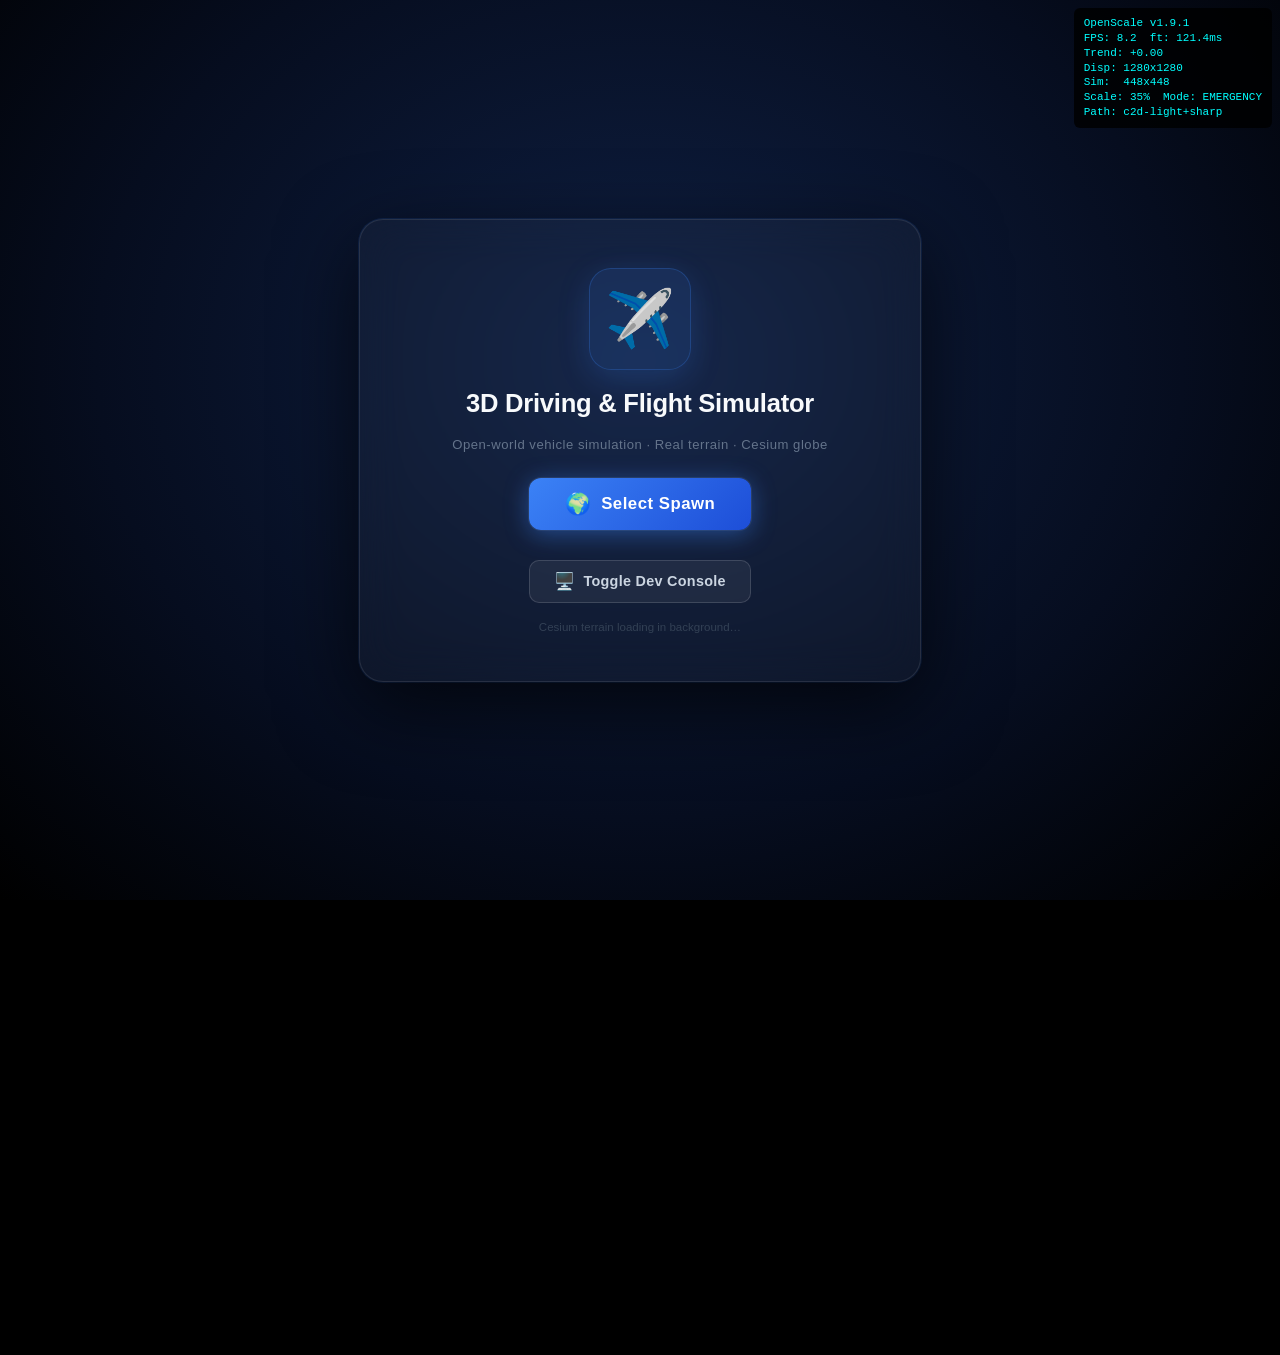
==== commit 5d818ee8: "Add OpenScale.js script to index.html" ====
--- a/index.html
+++ b/index.html
@@ -659,7 +659,7 @@
                      the viewport) striped cylinder behind the fixed yellow pointer,
                      giving the illusion of a large wheel rotating in 3D while only
                      ever rendering the visible slice. -->
-                <div style="display:flex; flex-direction: column; align-items: center; gap: 5px;">
+                <div id="trim-wheel-column" style="display:flex; flex-direction: column; align-items: center; gap: 5px;">
                     <label style="color: white; font-size: 10px; font-weight: bold; letter-spacing: 0.5px;">TRIM</label>
                     <div id="trim-wheel-viewport" title="Drag vertically to trim the THS — up for nose-up, down for nose-down">
                         <div id="trim-wheel-cylinder"></div>
@@ -1045,6 +1045,7 @@
 
 <script src="script.js"></script>
 <script src="pfd.js"></script>
+<script src="./OpenScale.js"></script>    
 
 <script>
 if ("serviceWorker" in navigator) {
--- a/style.css
+++ b/style.css
@@ -494,6 +494,16 @@
     box-shadow: 0 0 3px rgba(255,180,0,0.9);
     pointer-events: none;
     z-index: 3;
+    transition: background 0.15s ease, box-shadow 0.15s ease;
+}
+/* Autotrim is actively driving the stabilizer right now (as opposed to
+   idle, or the pilot manually holding the wheel) — the pointer glows cyan
+   instead of amber so the autotrim system is visibly "doing something" in
+   real time, not just a silently-changing number. Toggled every frame in
+   renderTrimWheel() from flight.thsAutotrimActive. */
+#trim-wheel-viewport.trim-autotrim-active #trim-wheel-pointer {
+    background: #22d3ee;
+    box-shadow: 0 0 6px rgba(34,211,238,0.95), 0 0 2px rgba(34,211,238,0.9);
 }
 
 #flight-buttons {
